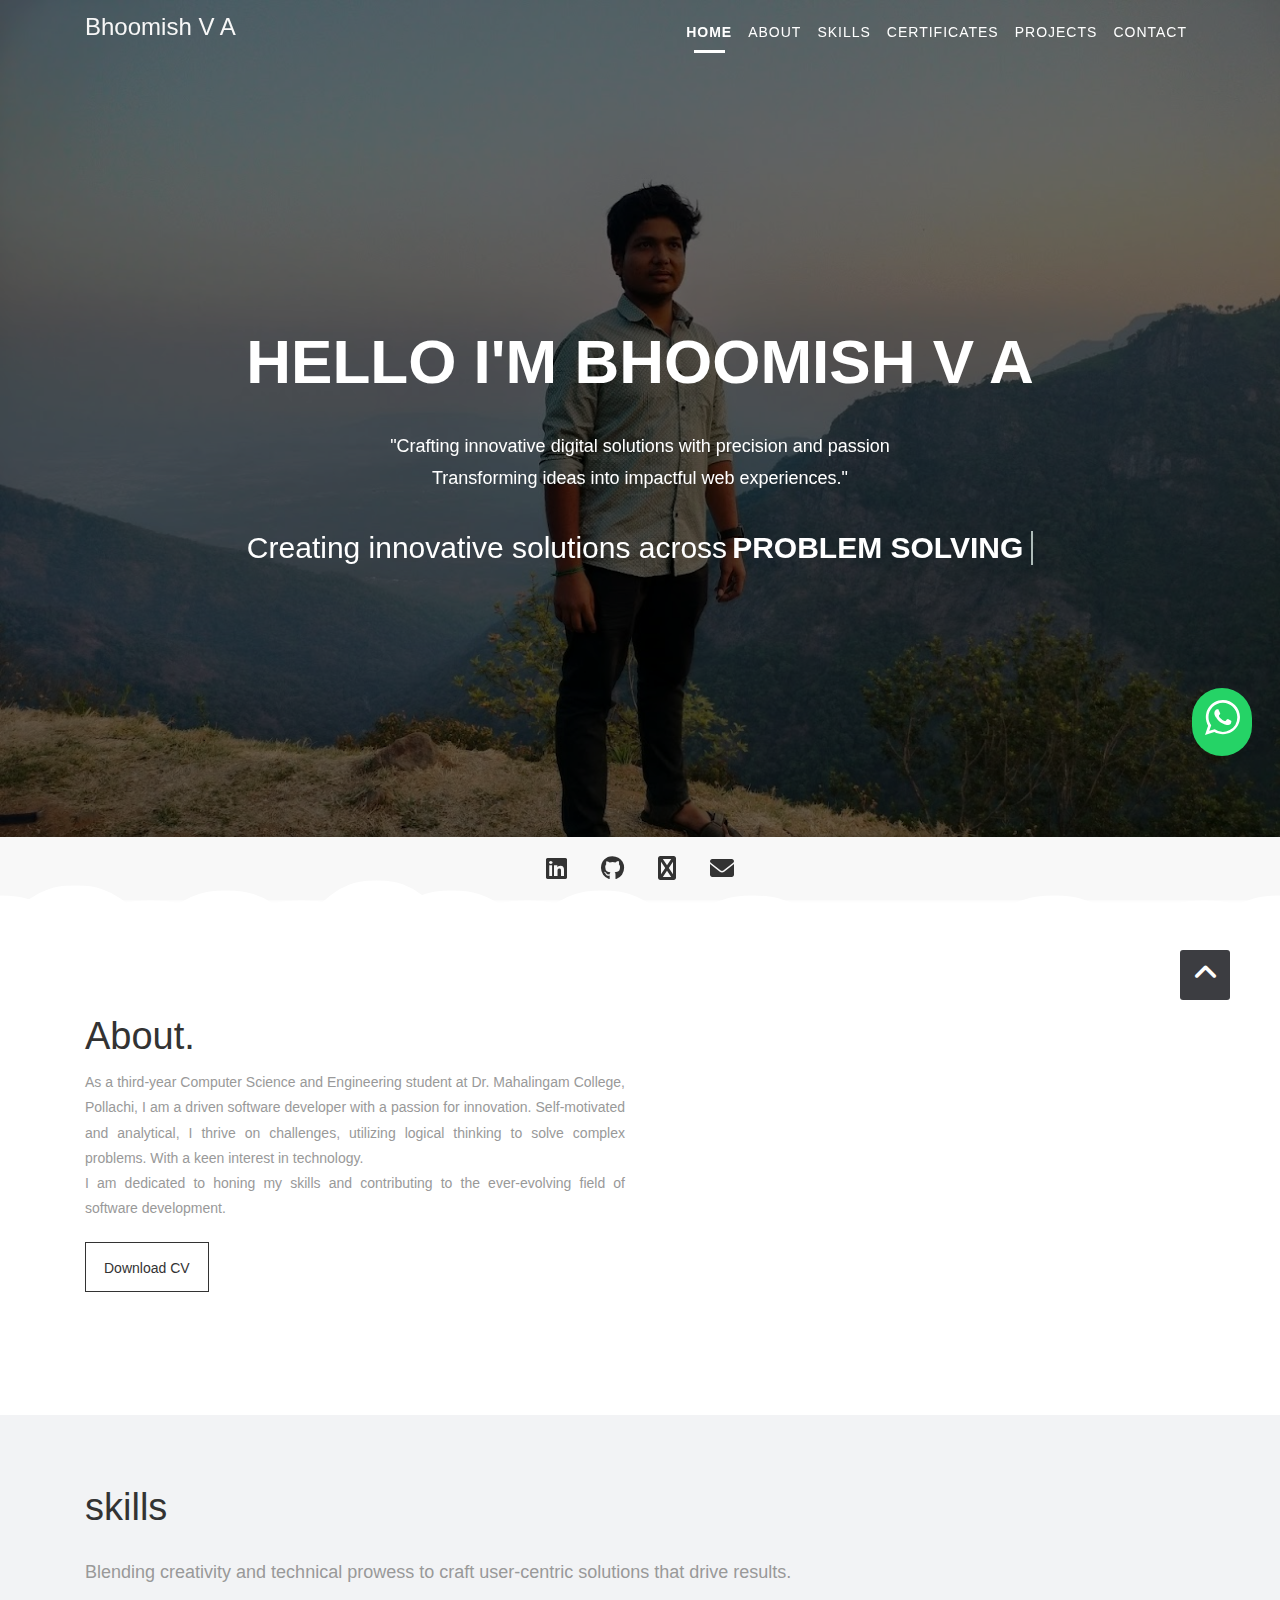
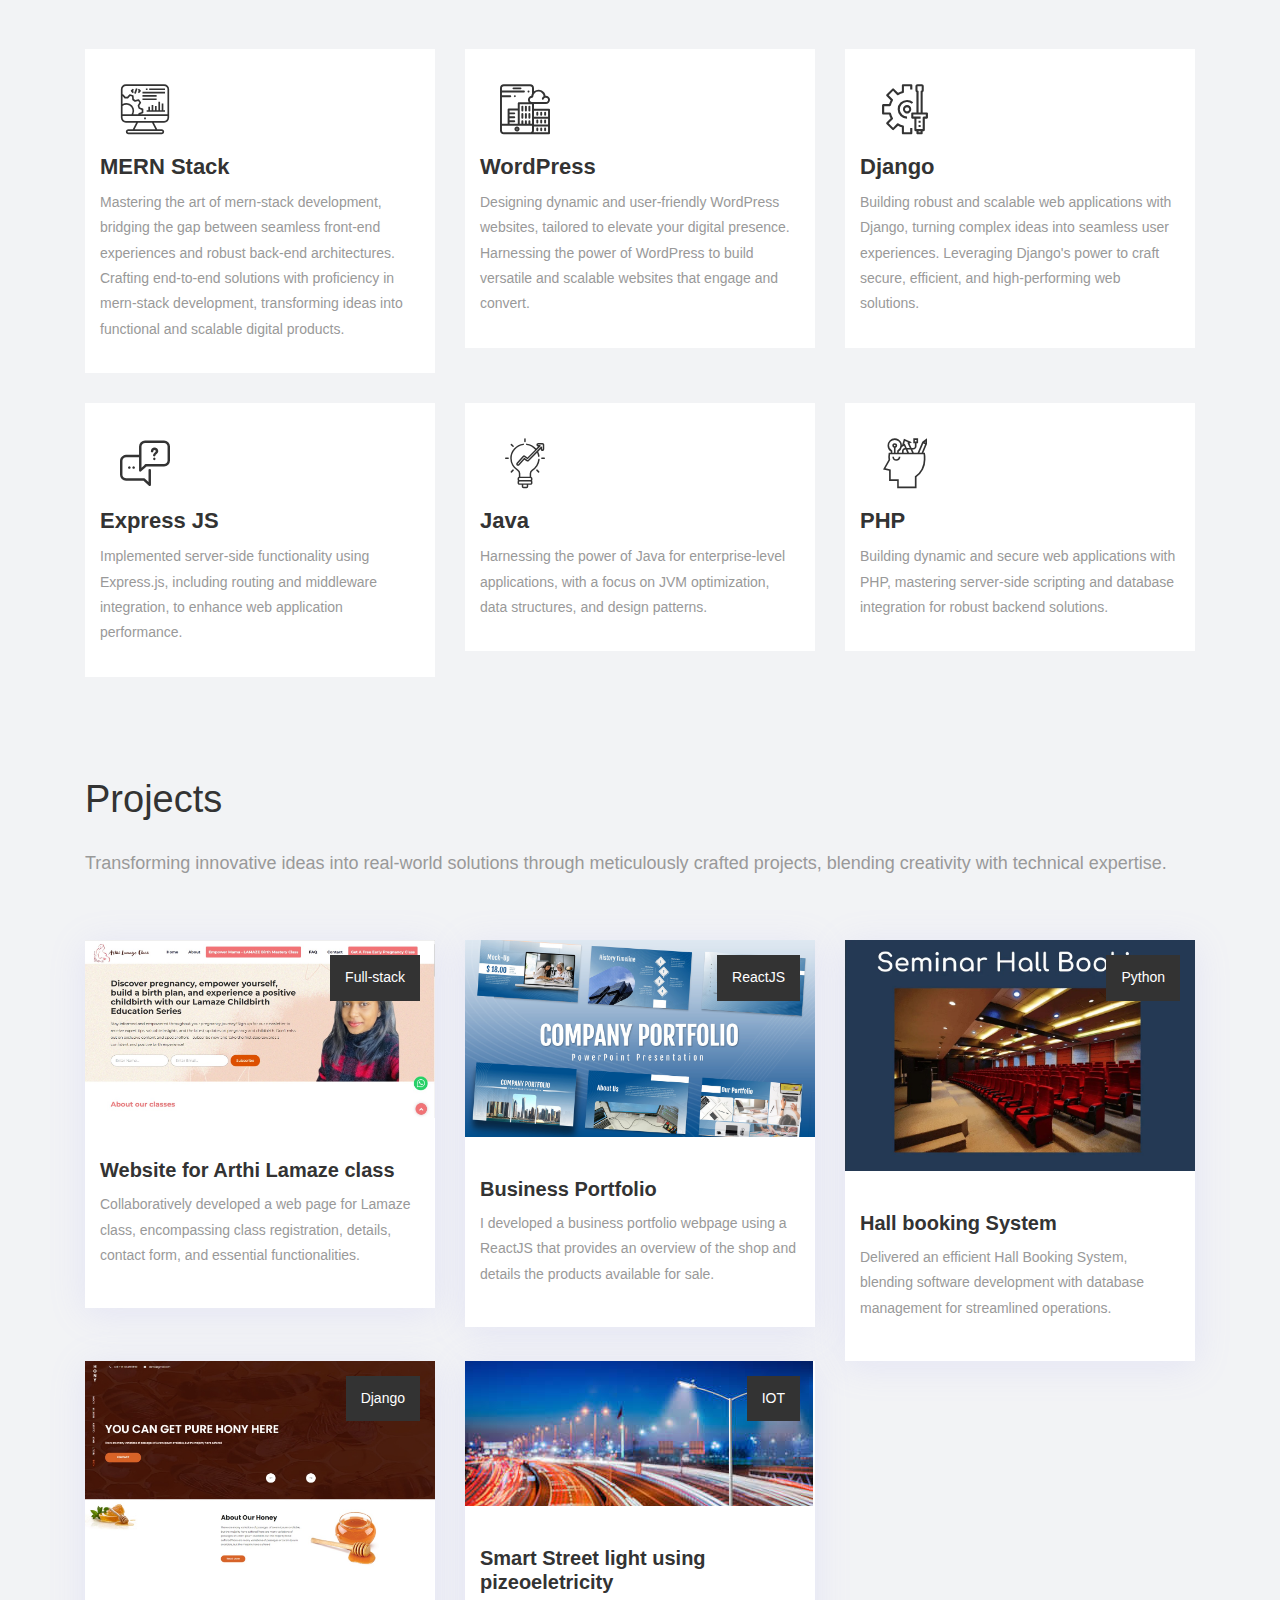
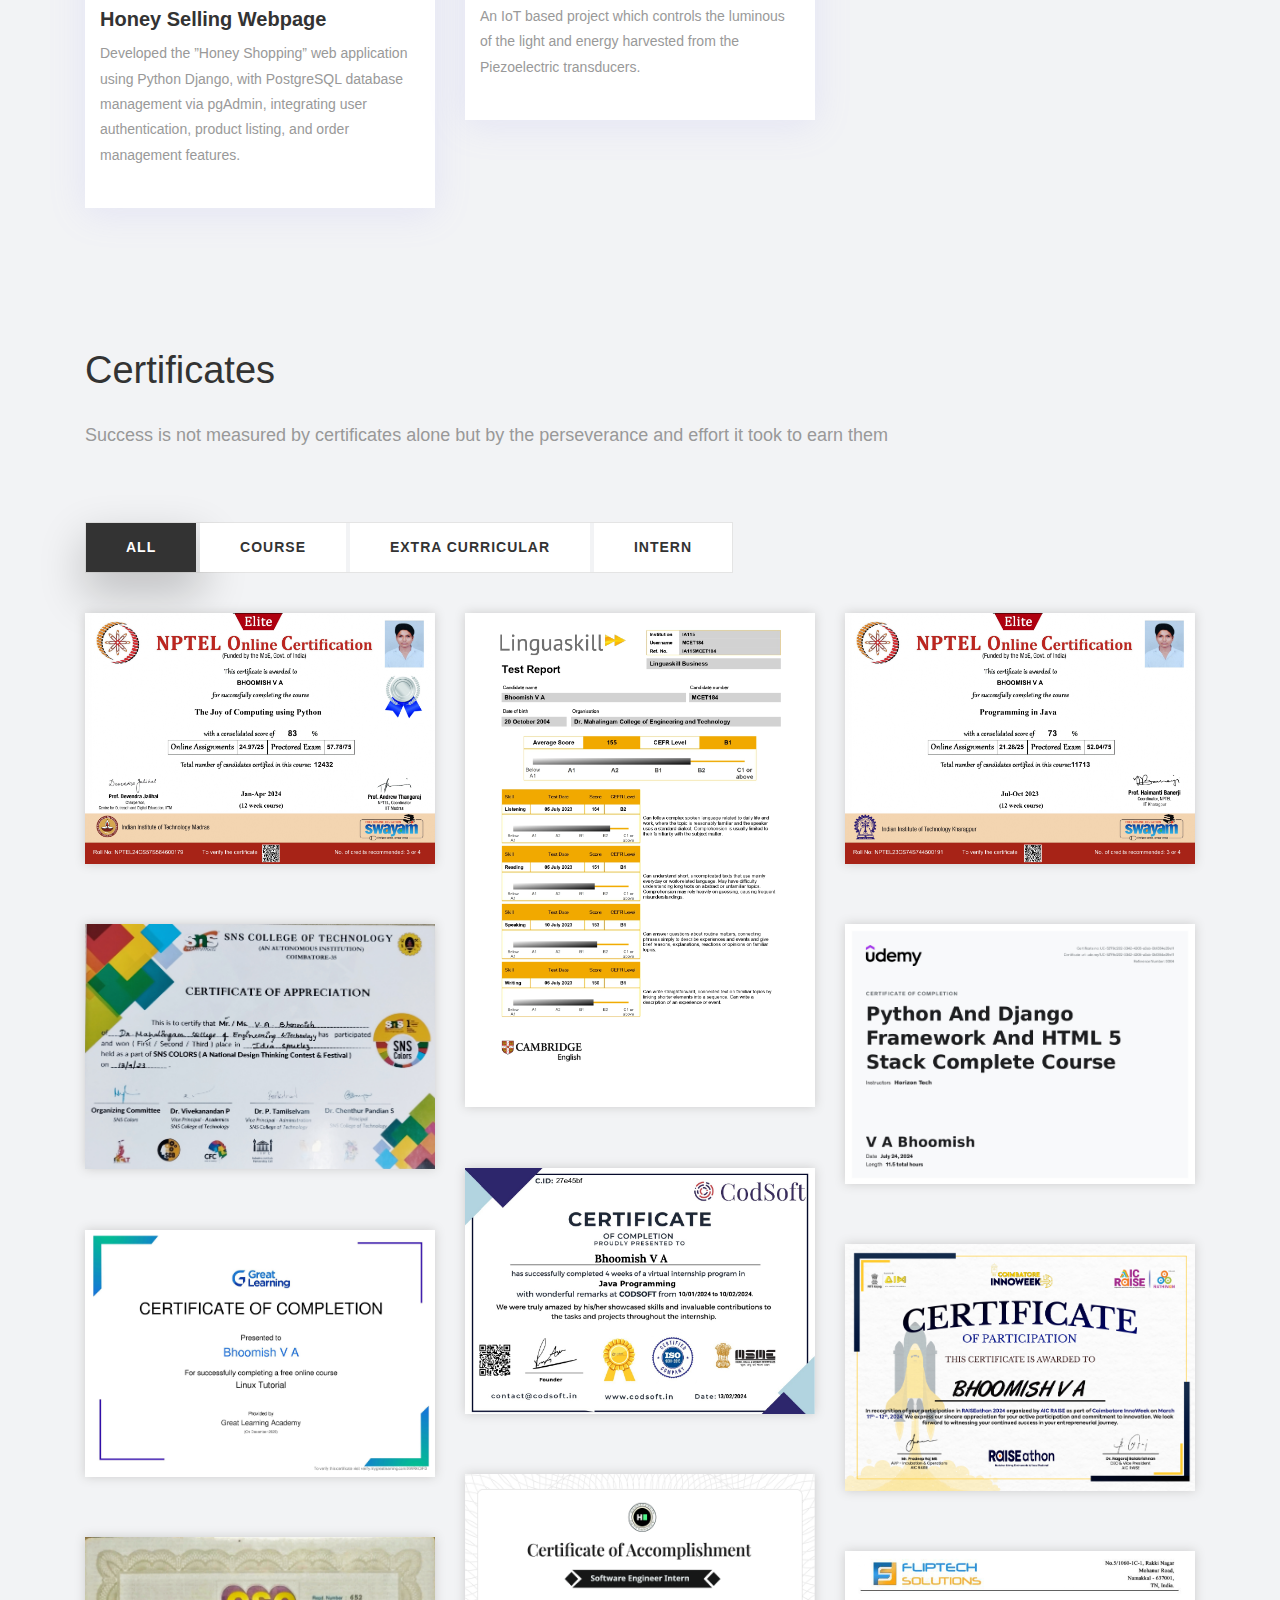
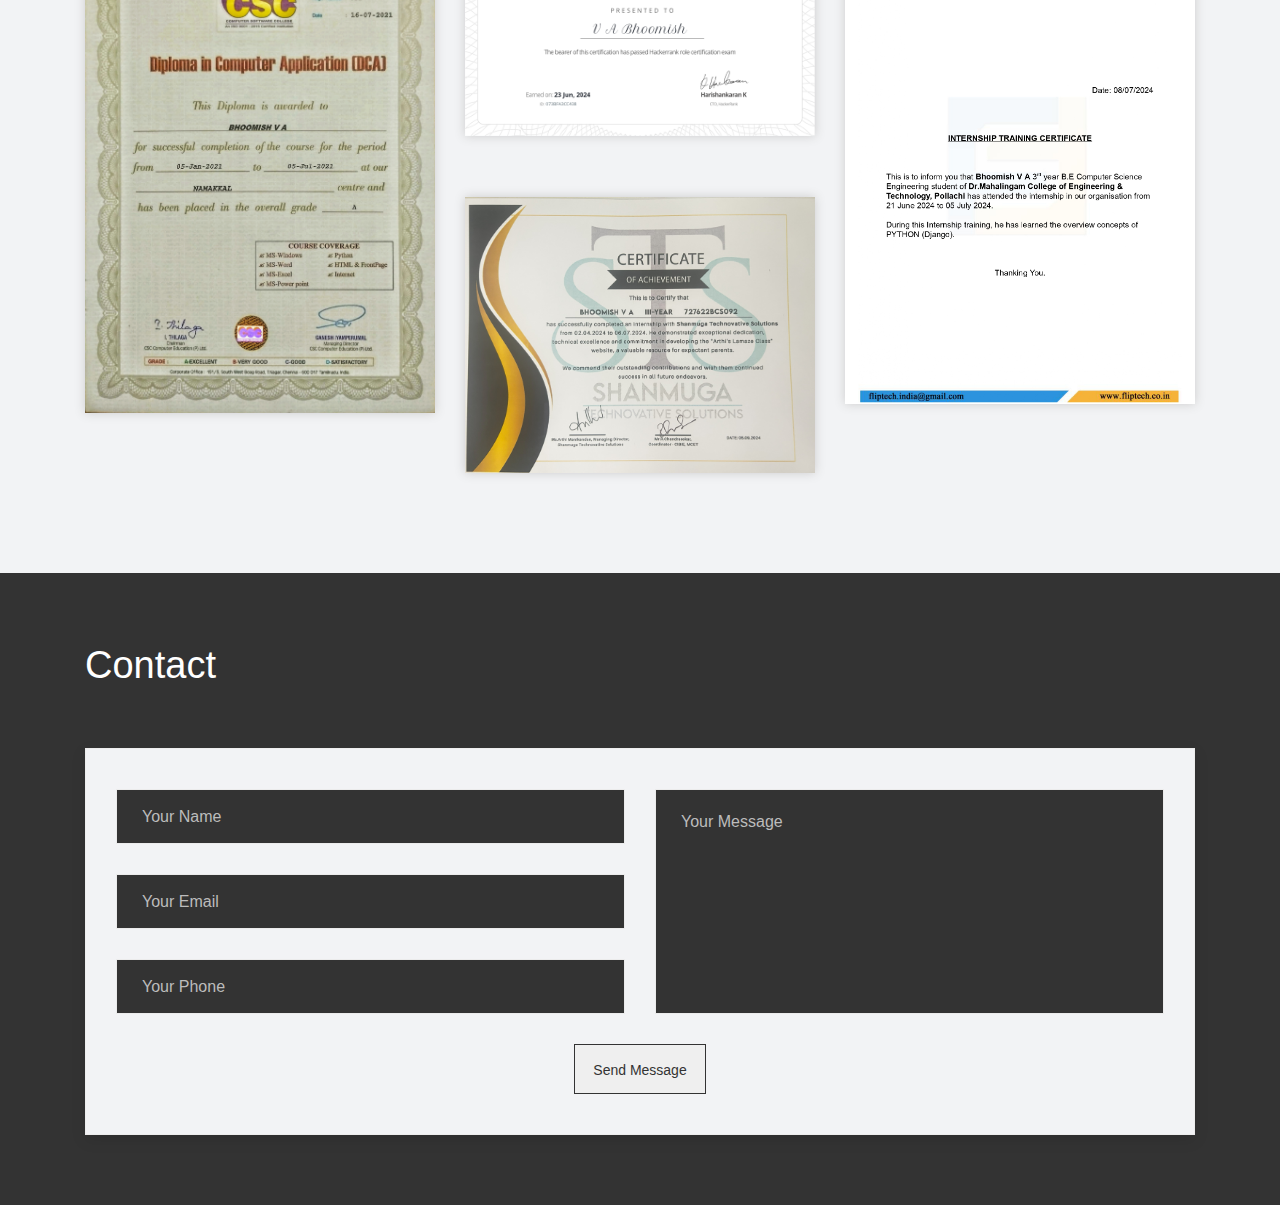
==== index.html @ 8e907170 "updated resume" ====
<!DOCTYPE html>
<html lang="en">

    <!-- Basic -->
    <meta charset="utf-8">
    <meta http-equiv="X-UA-Compatible" content="IE=edge">   
   
    <!-- Mobile Metas -->
    <meta name="viewport" content="width=device-width, minimum-scale=1.0, maximum-scale=1.0, user-scalable=no">
 
     <!-- Site Metas -->
    <title>Bhoomish</title>  
    <meta name="keywords" content="">
    <meta name="description" content="">
    <meta name="author" content="">

    <!-- Site Icons -->
    <link rel="shortcut icon" href="images/icon1.jpg" type="image/x-icon" />
    <link rel="apple-touch-icon" href="images/icon1.jpg">

    <!-- Bootstrap CSS -->
    <link rel="stylesheet" href="css/bootstrap.min.css">
    <!-- Site CSS -->
    <link rel="stylesheet" href="style.css">
    <!-- Responsive CSS -->
    <link rel="stylesheet" href="css/responsive.css">
    <!-- Custom CSS -->
    <link rel="stylesheet" href="css/custom.css">
	<script src="js/modernizr.js"></script> <!-- Modernizr -->

    <!--[if lt IE 9]>
      <script src="https://oss.maxcdn.com/libs/html5shiv/3.7.0/html5shiv.js"></script>
      <script src="https://oss.maxcdn.com/libs/respond.js/1.4.2/respond.min.js"></script>
    <![endif]-->
    <script src="https://code.jquery.com/jquery-3.6.0.min.js"></script>
    <script src="path/to/jqBootstrapValidation.js"></script>
    <script src="https://cdn.emailjs.com/dist/email.min.js"></script>
    <link rel="stylesheet" href="https://cdnjs.cloudflare.com/ajax/libs/font-awesome/6.0.0-beta3/css/all.min.css">


    
</head>
<body id="page-top" class="politics_version">

    <!-- LOADER -->
    <!-- <div id="preloader">
        <div id="main-ld">
			<div id="loader"></div>  
		</div>
    </div>end loader -->
    <!-- END LOADER -->
	
    <!-- Navigation -->
    <nav class="navbar navbar-expand-lg navbar-dark fixed-top" id="mainNav">
      <div class="container">
        <a class="navbar-brand js-scroll-trigger" href="#page-top">
			<!img class="img-fluid" src="images/logo.png" alt="" />
            <h1 style="color: #f7f7f7; ">Bhoomish V A</h1>
		</a>
        <button class="navbar-toggler navbar-toggler-right" type="button" data-toggle="collapse" data-target="#navbarResponsive" aria-controls="navbarResponsive" aria-expanded="false" aria-label="Toggle navigation">
          Menu
          <i class="fa fa-bars"></i>
        </button>
        <div class="collapse navbar-collapse" id="navbarResponsive">
          <ul class="navbar-nav text-uppercase ml-auto">
            <li class="nav-item">
              <a class="nav-link js-scroll-trigger active" href="#home">Home</a>
            </li>
            <li class="nav-item">
              <a class="nav-link js-scroll-trigger" href="#about">About</a>
            </li>
            <li class="nav-item">
              <a class="nav-link js-scroll-trigger" href="#services">skills</a>
            </li>
            <li class="nav-item">
              <a class="nav-link js-scroll-trigger" href="#portfolio">Certificates</a>
            </li>
           
			<li class="nav-item">
              <a class="nav-link js-scroll-trigger" href="#blog">Projects</a>
            </li>
			<li class="nav-item">
              <a class="nav-link js-scroll-trigger" href="#contact">Contact</a>
            </li>
          </ul>
        </div>
      </div>
    </nav>
	
	<section id="home" class="main-banner parallaxie" style="background: url('images/bg.jpg')">
		<div class="heading">
			<h1>hello i'm Bhoomish V A</h1>
			<p>"Crafting innovative digital solutions with precision and passion <br>Transforming ideas into impactful web experiences."</p>
			<h3 class="cd-headline clip is-full-width">
				<span>Creating innovative solutions across </span>
				<span class="cd-words-wrapper">
					<b class="is-visible">Problem Solving</b>
					<b>MERN stack </b>
					<b>WordPress</b>
				</span>
			</h3>
		</div>
	</section>

	<svg id="clouds" class="hidden-xs" xmlns="http://www.w3.org/2000/svg" version="1.1" width="100%" height="100" viewBox="0 0 85 100" preserveAspectRatio="none">
        <path d="M-5 100 Q 0 20 5 100 Z
            M0 100 Q 5 0 10 100
            M5 100 Q 10 30 15 100
            M10 100 Q 15 10 20 100
            M15 100 Q 20 30 25 100
            M20 100 Q 25 -10 30 100
            M25 100 Q 30 10 35 100
            M30 100 Q 35 30 40 100
            M35 100 Q 40 10 45 100
            M40 100 Q 45 50 50 100
            M45 100 Q 50 20 55 100
            M50 100 Q 55 40 60 100
            M55 100 Q 60 60 65 100
            M60 100 Q 65 50 70 100
            M65 100 Q 70 20 75 100
            M70 100 Q 75 45 80 100
            M75 100 Q 80 30 85 100
            M80 100 Q 85 20 90 100
            M85 100 Q 90 50 95 100
            M90 100 Q 95 25 100 100
            M95 100 Q 100 15 105 100 Z">
        </path>
    </svg>

    <div id="about" class="section wb">
        <div class="container">
            <div class="row">
                <div class="col-md-6">
                    <div class="message-box">                        
                        <h2>About.</h2>
                        <p style="text-align: justify;">  As a third-year Computer Science and Engineering student at Dr. Mahalingam College, Pollachi, I am a driven software developer with a passion for innovation. Self-motivated and analytical, I thrive on challenges, utilizing logical thinking to solve complex problems. With a keen interest in technology.<br> I am dedicated to honing my skills and contributing to the ever-evolving field of software development. </p>
                        <a href="Resume.pdf" class="sim-btn btn-hover-new" data-text="Download CV"><span>Download CV</span></a>
                    </div><!-- end messagebox -->
                </div><!-- end col -->
    
                <div class="col-md-6">
                    <div class="right-box wow fadeIn" style="background-color: #f7f7f7; padding: 15px; max-width: 300px; margin: 0 auto; border-radius: 10px;">
                        <img src="images/profile.jpg" alt="" class="img-fluid img-rounded" style="max-width: 100%; height: auto;">
                    </div><!-- end media -->
                </div><!-- end col -->
            </div><!-- end row -->
        </div><!-- end container -->
    </div><!-- end section -->
    <div id="services" class="section lb"> 
        <div class="container">
            <div class="section-title text-left">
                <h3>skills</h3>
                <p>Blending creativity and technical prowess to craft user-centric solutions that drive results.</p>
            </div><!-- end title -->

            <div class="row">
				<div class="col-md-4">
                    <div class="services-inner-box">
						<div class="ser-icon">
							<i class="flaticon-seo"></i>
						</div>
						<h2>MERN Stack</h2>
						<p>Mastering the art of mern-stack development, bridging the gap between seamless front-end experiences and robust back-end architectures. Crafting end-to-end solutions with proficiency in mern-stack development, transforming ideas into functional and scalable digital products.</p>
					</div>
                </div><!-- end col -->
                <div class="col-md-4">
                    <div class="services-inner-box">
						<div class="ser-icon">
							<i class="flaticon-development"></i>
						</div>
						<h2>WordPress</h2>
						<p>Designing dynamic and user-friendly WordPress websites, tailored to elevate your digital presence. Harnessing the power of WordPress to build versatile and scalable websites that engage and convert.</p>
					</div>
                </div><!-- end col -->
				<div class="col-md-4">
                    <div class="services-inner-box">
						<div class="ser-icon">
							<i class="flaticon-process"></i>
						</div>
						<h2>Django</h2>
						<p>Building robust and scalable web applications with Django, turning complex ideas into seamless user experiences. Leveraging Django's power to craft secure, efficient, and high-performing web solutions.</p>
					</div>
                </div><!-- end col -->
				<div class="col-md-4">
                    <div class="services-inner-box">
						<div class="ser-icon">
							<i class="flaticon-discuss-issue"></i>
						</div>
						<h2>Express JS</h2>
						<p>Implemented server-side functionality using Express.js, including routing and middleware integration, to enhance web application performance.</p>
					</div>
                </div><!-- end col -->
				<div class="col-md-4">
                    <div class="services-inner-box">
						<div class="ser-icon">
							<i class="flaticon-idea"></i>
						</div>
						<h2>Java</h2>
						<p>Harnessing the power of Java for enterprise-level applications, with a focus on JVM optimization, data structures, and design patterns.</p>
					</div>
                </div><!-- end col -->
				<div class="col-md-4">
                    <div class="services-inner-box">
						<div class="ser-icon">
							<i class="flaticon-idea-1"></i>
						</div>
						<h2>PHP</h2>
						<p>Building dynamic and secure web applications with PHP, mastering server-side scripting and database integration for robust backend solutions.</p>
					</div>
                </div><!-- end col -->
            </div><!-- end row -->
        </div><!-- end container -->
    </div><!-- end section -->
	
	
	

	<div id="blog" class="section lb">
		<div class="container">
			<div class="section-title text-left">
                <h3>Projects</h3>
                <p>Transforming innovative ideas into real-world solutions through meticulously crafted projects, blending creativity with technical expertise.</p>
            </div><!-- end title -->
			
			<div class="row">
				<div class="col-md-4 col-sm-6 col-lg-4">
					<div class="post-box">
						<div class="post-thumb">
							<img src="images/arthi.jpg" class="img-fluid" alt="post-img" />
							<div class="date">
								<span>Full-stack</span>
							</div>
						</div>
						<div class="post-info">
							<h4>Website for Arthi Lamaze class </h4>
							<p>Collaboratively developed a web page for Lamaze class, encompassing class registration, details, contact form, and essential functionalities.</p>
						</div>
					</div>
				</div>
                <div class="col-md-4 col-sm-6 col-lg-4">
					<div class="post-box">
						<div class="post-thumb">
							<img src="images/port.jpg" class="img-fluid" alt="post-img" />
                            <div class="date">
								<span>ReactJS</span>
							</div>
							
						</div>
						<div class="post-info">
							<h4>Business Portfolio</h4>
							<p>I developed a business portfolio webpage using a ReactJS that provides an overview of the shop and details the products available for sale.  </p>
						</div>
					</div>
				</div>
				<div class="col-md-4 col-sm-6 col-lg-4">
					<div class="post-box">
						<div class="post-thumb">
							<img src="images/hall.jpg" class="img-fluid" alt="post-img" />
                            <div class="date">
								<span>Python</span>
							</div>
							
						</div>
						<div class="post-info">
							<h4>Hall booking System</h4>
							
							<p>Delivered an efficient Hall Booking System, blending software development with database management for streamlined operations.</p>
						</div>
					</div>
				</div>
				<div class="col-md-4 col-sm-6 col-lg-4">
					<div class="post-box">
						<div class="post-thumb">
							<img src="images/honey.jpg" class="img-fluid" alt="post-img" />
                            <div class="date">
								<span>Django</span>
							</div>
							
						</div>
						<div class="post-info">
							<h4>Honey Selling Webpage</h4>
							<p>Developed the ”Honey Shopping” web application using Python Django, with PostgreSQL database management via pgAdmin, integrating user authentication, product listing, and order management features. </p>
						</div>
					</div>
				</div>
                
                <div class="col-md-4 col-sm-6 col-lg-4">
					<div class="post-box">
						<div class="post-thumb">
							<img src="images/light.jpeg" class="img-fluid" alt="post-img" />
							<div class="date">
								<span>IOT</span>
							</div>
						</div>
						<div class="post-info">
							<h4>Smart Street light using pizeoeletricity</h4>
							<p>An IoT based project which controls the luminous of the light and energy harvested from the Piezoelectric transducers. </p>
						</div>
					</div>
				</div>
			</div>
			
		</div>
	</div>  



    <div id="portfolio" class="section lb">
		<div class="container">
			<div class="section-title text-left">
                <h3>Certificates</h3>
                <p>Success is not measured by certificates alone but by the perseverance and effort it took to earn them</p>
            </div><!-- end title -->
			
			<div class="gallery-menu row">
				<div class="col-md-12">
					<div class="button-group filter-button-group text-left">
						<button class="active" data-filter="*">All</button>
						<button data-filter=".gal_a">Course</button>
						<button data-filter=".gal_b">Extra curricular</button>
						<button data-filter=".gal_c">Intern</button>
					</div>
				</div>
			</div>
			
			<div class="gallery-list row">
				<div class="col-md-4 col-sm-6 gallery-grid gal_a">
					<div class="gallery-single fix">
						<img src="images/py.jpg" class="img-fluid" alt="Image">
						<div class="img-overlay">
							<a href="images/py.jpg" data-rel="prettyPhoto[gal]" class="hoverbutton global-radius"><i class="fa fa-picture-o"></i></a>
						</div>
					</div>
				</div>
				<div class="col-md-4 col-sm-6 gallery-grid gal_a">
					<div class="gallery-single fix">
						<img src="images/lin.jpg" class="img-fluid" alt="Image">
						<div class="img-overlay">
							<a href="images/lin.jpg" data-rel="prettyPhoto[gal]" class="hoverbutton global-radius"><i class="fa fa-picture-o"></i></a>
						</div>
					</div>
				</div>
                <div class="col-md-4 col-sm-6 gallery-grid gal_a ">
					<div class="gallery-single fix">
						<img src="images/java.jpg" class="img-fluid" alt="Image">
						<div class="img-overlay">
							<a href="images/java.jpg" data-rel="prettyPhoto[gal]" class="hoverbutton global-radius"><i class="fa fa-picture-o"></i></a>
						</div>
					</div>
				</div>
                <div class="col-md-4 col-sm-6 gallery-grid  gal_b">
					<div class="gallery-single fix">
						<img src="images/sns.jpg" class="img-fluid" alt="Image">
						<div class="img-overlay">
							<a href="images/sns.jpg" data-rel="prettyPhoto[gal]" class="hoverbutton global-radius"><i class="fa fa-picture-o"></i></a>
						</div>
					</div>
				</div>
                <div class="col-md-4 col-sm-6 gallery-grid gal_a">
					<div class="gallery-single fix">
						<img src="images/djano.jpg" class="img-fluid" alt="Image">
						<div class="img-overlay">
							<a href="images/djano.jpg" data-rel="prettyPhoto[gal]" class="hoverbutton global-radius"><i class="fa fa-picture-o"></i></a>
						</div>
					</div>
				</div>
                <div class="col-md-4 col-sm-6 gallery-grid  gal_d">
					<div class="gallery-single fix">
						<img src="images/codsoft.jpg" class="img-fluid" alt="Image">
						<div class="img-overlay">
							<a href="images/codesoft.jpg" data-rel="prettyPhoto[gal]" class="hoverbutton global-radius"><i class="fa fa-picture-o"></i></a>
						</div>
					</div>
				</div>
                <div class="col-md-4 col-sm-6 gallery-grid gal_a ">
					<div class="gallery-single fix">
						<img src="images/linux.jpg" class="img-fluid" alt="Image">
						<div class="img-overlay">
							<a href="images/linux.jpg" data-rel="prettyPhoto[gal]" class="hoverbutton global-radius"><i class="fa fa-picture-o"></i></a>
						</div>
					</div>
				</div>

				<div class="col-md-4 col-sm-6 gallery-grid gal_b">
					<div class="gallery-single fix">
						<img src="images/raise.jpg" class="img-fluid" alt="Image">
						<div class="img-overlay">
							<a href="images/raise.jpg" data-rel="prettyPhoto[gal]" class="hoverbutton global-radius"><i class="fa fa-picture-o"></i></a>
						</div>
					</div>
				</div>
				
                <div class="col-md-4 col-sm-6 gallery-grid gal_b ">
					<div class="gallery-single fix">
						<img src="images/software.png" class="img-fluid" alt="Image">
						<div class="img-overlay">
							<a href="images/software.png" data-rel="prettyPhoto[gal]" class="hoverbutton global-radius"><i class="fa fa-picture-o"></i></a>
						</div>
					</div>
				</div>
				
				<div class="col-md-4 col-sm-6 gallery-grid gal_a ">
					<div class="gallery-single fix">
						<img src="images/dcap.jpeg" class="img-fluid" alt="Image">
						<div class="img-overlay">
							<a href="images/dcap.jpeg" data-rel="prettyPhoto[gal]" class="hoverbutton global-radius"><i class="fa fa-picture-o"></i></a>
						</div>
					</div>
				</div>
              
				
				<div class="col-md-4 col-sm-6 gallery-grid gal_c ">
					<div class="gallery-single fix">
						<img src="images/fliptex.jpg" class="img-fluid" alt="Image">
						<div class="img-overlay">
							<a href="images/fliptex.jpg" data-rel="prettyPhoto[gal]" class="hoverbutton global-radius"><i class="fa fa-picture-o"></i></a>
						</div>
					</div>
				</div>
                <div class="col-md-4 col-sm-6 gallery-grid gal_c ">
					<div class="gallery-single fix">
						<img src="images/sts-intern.jpg" class="img-fluid" alt="Image">
						<div class="img-overlay">
							<a href="images/sts-intern.jpg" data-rel="prettyPhoto[gal]" class="hoverbutton global-radius"><i class="fa fa-picture-o"></i></a>
						</div>
					</div>
				</div>
			</div>
			</div>
		</div>
	</div>


<!-- whatsapp -->


<div id='chat-box'>
    <div id='chat-top'>Need HELP? 
        <span id='chat-top-right'>
            <svg id='close-box' xmlns="http://www.w3.org/2000/svg" width="20" height="20" viewBox="0 0 48 48">
                <path d="M38 12.83L35.17 10 24 21.17 12.83 10 10 12.83 21.17 24 10 35.17 12.83 38 24 26.83 35.17 38 38 35.17 26.83 24z" fill='#fff'/>
            </svg>
        </span>
        <div class='clear'></div>
    </div>
    <div id='chat-msg'>
        <p>Feel free to chat us!</p>
        <div id='chat-form'>
            <div class='chat-in'>
                <input type='text' id='whats-in' placeholder='Send Your Message...'/>
            </div>
            <div id='send-btn'>
                <svg xmlns="http://www.w3.org/2000/svg" width="38" height="38" viewBox="0 0 48 48">
                    <path d="M4.02 42L46 24 4.02 6 4 20l30 4-30 4z" fill='rgb(18, 140, 126)'/>
                </svg>
            </div>
        </div>
    </div>
</div>
<div id='whats-chat'>
    <svg xmlns="http://www.w3.org/2000/svg" version="1" width="35" height="35" viewBox="0 0 90 90">
        <path d="M90 44a44 44 0 0 1-66 38L0 90l8-24A44 44 0 0 1 46 0c24 0 44 20 44 44zM46 7C25 7 9 24 9 44c0 8 2 15 7 21l-5 14 14-4a37 37 0 0 0 58-31C83 24 66 7 46 7zm22 47l-2-1-7-4-3 1-3 4h-3c-1 0-4-1-8-5-3-3-6-6-6-8v-2l2-2 1-1v-2l-4-8c0-2-1-2-2-2h-2l-3 1c-1 1-4 4-4 9s4 11 5 11c0 1 7 12 18 16 11 5 11 3 13 3s7-2 7-5l1-5z" fill="#FFF"/>
    </svg>
</div>

<script>
    document.getElementById('whats-chat').addEventListener("click", showchatbox);
    document.getElementById('close-box').addEventListener("click", closechatbox);
    document.getElementById('send-btn').addEventListener("click", sendmsg);

    function showchatbox() {
        document.getElementById('chat-box').style.right = '8%';
    }

    function closechatbox() {
        document.getElementById('chat-box').style.right = '-500px';
    }

    function sendmsg() {
        var msg = document.getElementById('whats-in').value;
        var relmsg = msg.replace(/ /g, "%20");
        window.open('https://api.whatsapp.com/send?phone=916383673599&text=' + relmsg, '_blank');
    }
</script>



<!-- whatsapp -->
    <div id="contact" class="section db">
        <div class="container">
            <div class="section-title text-left">
                <h3>Contact</h3>
               
            </div><!-- end title -->

            <div class="row">
                <div class="col-md-12">
                    <div class="contact_form">
                        <div id="success"></div>
                        <form id="contactForm" name="sentMessage" novalidate="novalidate">
                            <div class="row">
                                <div class="col-md-6">
                                    <div class="form-group">
                                        <input class="form-control" id="name" type="text" placeholder="Your Name" required="required" data-validation-required-message="Please enter your name.">
                                        <p class="help-block text-danger"></p>
                                    </div>
                                    <div class="form-group">
                                        <input class="form-control" id="email" type="email" placeholder="Your Email" required="required" data-validation-required-message="Please enter your email address.">
                                        <p class="help-block text-danger"></p>
                                    </div>
                                    <div class="form-group">
                                        <input class="form-control" id="phone" type="tel" placeholder="Your Phone" required="required" data-validation-required-message="Please enter your phone number.">
                                        <p class="help-block text-danger"></p>
                                    </div>
                                </div>
                                <div class="col-md-6">
                                    <div class="form-group">
                                        <textarea class="form-control" id="message" placeholder="Your Message" required="required" data-validation-required-message="Please enter a message."></textarea>
                                        <p class="help-block text-danger"></p>
                                    </div>
                                </div>
                                <div class="clearfix"></div>
                                <div class="col-lg-12 text-center">
                                    <div id="message"></div> <!-- Ensure this matches your JS selector -->
                                    <button id="sendMessageButton" class="sim-btn btn-hover-new" data-text="Send Message" type="submit">Send Message</button>
                                </div>
                            </div>
                        </form>
                    </div>
                </div><!-- end col -->
            </div><!-- end row -->
            <!-- end row -->
        </div><!-- end container -->
    </div><!-- end section -->

    <footer>
        <div class="social-icons">
          <a href="www.linkedin.com/in/bhoomish-va" target="_blank"><i class="fab fa-linkedin"></i></a>
          <a href="https://github.com/bhoomish-v-a" target="_blank"><i class="fab fa-github"></i></a>
          <a href="https://leetcode.com/u/bhoomish_va/" target="_blank"><i class="fab fa-code"></i></a>
          <a href="mailto:vabhoomish@gmail.com"><i class="fas fa-envelope"></i></a>
        </div>
      </footer>
      

    <a href="#" id="scroll-to-top" class="dmtop global-radius"><i class="fa fa-angle-up"></i></a>

    <!-- ALL JS FILES -->
    <script src="js/all.js"></script>
	<!-- Camera Slider -->
	<script src="js/jquery.mobile.customized.min.js"></script>
	<script src="js/jquery.easing.1.3.js"></script> 
	<script src="js/parallaxie.js"></script>
	<script src="js/headline.js"></script>
	<!-- Contact form JavaScript -->
    <script src="js/jqBootstrapValidation.js"></script>
    <script src="js/contact_me.js"></script>
    <!-- ALL PLUGINS -->
    <script src="js/custom.js"></script>
    <script src="js/jquery.vide.js"></script>

</body>
</html>
---- style.css ----
/*------------------------------------------------------------------
    Version: 1.0
-------------------------------------------------------------------*/

/*------------------------------------------------------------------
    IMPORT FONTS
-------------------------------------------------------------------*/

@import url('https://fonts.googleapis.com/css?family=Roboto+Mono:300,400,500,700');

/*------------------------------------------------------------------
    IMPORT FILES
-------------------------------------------------------------------*/

@import url(css/animate.css);
@import url(css/camera.css);
@import url(css/flaticon.css);
@import url(css/prettyPhoto.css);
@import url(css/owl.carousel.css);
@import url(css/font-awesome.min.css);

/*------------------------------------------------------------------
    SKELETON
-------------------------------------------------------------------*/

body {
    color: #999999;
    font-size: 14px;
    font-family: 'Roboto Mono', monospace;
    line-height: 1.80857;
}

html, body{
	height: 100%;
}

body.demos .section {
    background: url(images/bg.png) repeat top center #f2f3f5;
}

body.demos .section-title img {
    max-width: 280px;
    display: block;
    margin: 10px auto;
}

body.demos .service-widget h3 {
    border-bottom: 1px solid #ededed;
    font-size: 18px;
    padding: 20px 0;
    background-color: #ffffff;
}

body.demos .service-widget {
    margin: 0 0 30px;
    padding: 30px;
    background-color: #fff
}

body.demos .container-fluid {
    max-width: 1080px
}

a {
    color: #1f1f1f;
    text-decoration: none !important;
    outline: none !important;
    -webkit-transition: all .3s ease-in-out;
    -moz-transition: all .3s ease-in-out;
    -ms-transition: all .3s ease-in-out;
    -o-transition: all .3s ease-in-out;
    transition: all .3s ease-in-out;
}

h1,
h2,
h3,
h4,
h5,
h6 {
    letter-spacing: 0;
    font-weight: normal;
    position: relative;
    padding: 0 0 10px 0;
    font-weight: normal;
    line-height: 120% !important;
    color: #333333;
    margin: 0
}

h1 {
    font-size: 24px
}

h2 {
    font-size: 22px
}

h3 {
    font-size: 18px
}

h4 {
    font-size: 16px
}

h5 {
    font-size: 14px
}

h6 {
    font-size: 13px
}

h1 a,
h2 a,
h3 a,
h4 a,
h5 a,
h6 a {
    color: #212121;
    text-decoration: none!important;
    opacity: 1
}

h1 a:hover,
h2 a:hover,
h3 a:hover,
h4 a:hover,
h5 a:hover,
h6 a:hover {
    opacity: .8
}

a {
    color: #222222;
    text-decoration: none;
    outline: none;
}

a,
.btn {
    text-decoration: none !important;
    outline: none !important;
    -webkit-transition: all .3s ease-in-out;
    -moz-transition: all .3s ease-in-out;
    -ms-transition: all .3s ease-in-out;
    -o-transition: all .3s ease-in-out;
    transition: all .3s ease-in-out;
}

.btn-custom {
    margin-top: 20px;
    background-color: transparent !important;
    border: 2px solid #ddd;
    padding: 12px 40px;
    font-size: 16px;
}

.lead {
    font-size: 18px;
    line-height: 30px;
    color: #767676;
    margin: 0;
    padding: 0;
}

blockquote {
    margin: 20px 0 20px;
    padding: 30px;
}

ul, li, ol{
	margin: 0px;
	list-style: none;
	padding: 0px;
}


/*------------------------------------------------------------------
    WP CORE
-------------------------------------------------------------------*/

.first {
    clear: both
}

.last {
    margin-right: 0
}

.alignnone {
    margin: 5px 20px 20px 0;
}

.aligncenter,
div.aligncenter {
    display: block;
    margin: 5px auto 5px auto;
}

.alignright {
    float: right;
    margin: 10px 0 20px 20px;
}

.alignleft {
    float: left;
    margin: 10px 20px 20px 0;
}

a img.alignright {
    float: right;
    margin: 10px 0 20px 20px;
}

a img.alignnone {
    margin: 10px 20px 20px 0;
}

a img.alignleft {
    float: left;
    margin: 10px 20px 20px 0;
}

a img.aligncenter {
    display: block;
    margin-left: auto;
    margin-right: auto
}

.wp-caption {
    background: #fff;
    border: 1px solid #f0f0f0;
    max-width: 96%;
    /* Image does not overflow the content area */
    padding: 5px 3px 10px;
    text-align: center;
}

.wp-caption.alignnone {
    margin: 5px 20px 20px 0;
}

.wp-caption.alignleft {
    margin: 5px 20px 20px 0;
}

.wp-caption.alignright {
    margin: 5px 0 20px 20px;
}

.wp-caption img {
    border: 0 none;
    height: auto;
    margin: 0;
    max-width: 98.5%;
    padding: 0;
    width: auto;
}

.wp-caption p.wp-caption-text {
    font-size: 11px;
    line-height: 17px;
    margin: 0;
    padding: 0 4px 5px;
}


/* Text meant only for screen readers. */

.screen-reader-text {
    clip: rect(1px, 1px, 1px, 1px);
    position: absolute !important;
    height: 1px;
    width: 1px;
    overflow: hidden;
}

.screen-reader-text:focus {
    background-color: #f1f1f1;
    border-radius: 3px;
    box-shadow: 0 0 2px 2px rgba(0, 0, 0, 0.6);
    clip: auto !important;
    color: #21759b;
    display: block;
    font-size: 14px;
    font-size: 0.875rem;
    font-weight: bold;
    height: auto;
    left: 5px;
    line-height: normal;
    padding: 15px 23px 14px;
    text-decoration: none;
    top: 5px;
    width: auto;
    z-index: 100000;
    /* Above WP toolbar. */
}


/*------------------------------------------------------------------
    HEADER
-------------------------------------------------------------------*/

.navbar-dark{
	
}

.navbar-dark .navbar-nav .nav-link{
	color: #ffffff;
	letter-spacing: 1px;
	font-size: 14px;
	position: relative;
}
.navbar-dark .navbar-nav .nav-link:hover{
	color: #ffffff;
}
.navbar-dark .navbar-nav .nav-link.active{
	font-weight: 600;
}
.navbar-dark .navbar-nav .nav-link::after {
    content: '';
    width: 0;
    height: 3px;
    background: #ffffff;
    position: absolute;
    bottom: 0;
    left: 0;
	right: 0;
	text-align: center;
	margin: 0 auto;
    border-radius: 0px;
    -webkit-transition: all .5s;
    transition: all .5s;
    z-index: -1;
}
.navbar-dark .navbar-nav .nav-link.active::after {
	width: 50%;
}

/*------------------------------------------------------------------
    SECTIONS
-------------------------------------------------------------------*/

.main-banner{
	height: 100%;
	position: relative;
}

.main-banner{
	display: table;
    width: 100%;
	text-align: center;
}
.main-banner::after {
    content: " ";
    position: absolute;
    top: 0;
    bottom: 0;
    left: 0;
    right: 0;
    background-color: #000;
    z-index: 0;
    opacity: .6;
}
.heading{
	color: #fff;
	display: table-cell;
	vertical-align: middle;
	position: relative;
	z-index: 1;
}
.heading h1{
	color: #ffffff;
	font-weight: 700;
	font-size: 62px;
	text-transform: uppercase;
}
.heading p{
	font-size: 18px;
	padding: 20px 0px;
}

.heading h3{
	color: ffffff;
}

.cd-words-wrapper {
  display: inline-block;
  position: relative;
  text-align: left;
}
.cd-words-wrapper b {
  display: inline-block;
  position: absolute;
  white-space: nowrap;
  left: 0;
  top: 0;
}
.cd-words-wrapper b.is-visible {
  position: relative;
}
.no-js .cd-words-wrapper b {
  opacity: 0;
}
.no-js .cd-words-wrapper b.is-visible {
  opacity: 1;
}

/* -------------------------------- 

xclip 

-------------------------------- */
.cd-headline.clip span {
  display: inline-block;
  padding: .2em 0;
  color: #ffffff;
  font-size: 30px;
}
.cd-headline.clip span b{
	text-transform: uppercase;
}
.cd-headline.clip .cd-words-wrapper {
  overflow: hidden;
  vertical-align: top;
}
.cd-headline.clip .cd-words-wrapper::after {
  /* line */
  content: '';
  position: absolute;
  top: 0;
  right: 0;
  width: 2px;
  height: 100%;
  background-color: #aebcb9;
}
.cd-headline.clip b {
  opacity: 0;
}
.cd-headline.clip b.is-visible {
  opacity: 1;
}


#mainNav.navbar-shrink {
    padding-top: 10px;
    padding-bottom: 10px;
    background-color: #333333;
}

#clouds{
	margin-top: -5%;
	position: relative;
	z-index: 1;
}
#clouds path {
    fill: #ffffff;
    bottom: -10px;
    overflow: hidden;
    stroke: #ffffff;
}

.section {
    display: block;
    position: relative;
    overflow: hidden;
    padding: 70px 0;
}

.noover {
    overflow: visible;
}

.noover .btn-dark {
    border: 0 !important;
}

.nopad {
    padding: 0;
}

.nopadtop {
    padding-top: 0;
}

.section.wb {
    background-color: #ffffff;
}

.section.lb {
    background-color: #f2f3f5;
}

.section.db {
    background-color: #111111;
}

.section.color1 {
    background-color: #448AFF;
}

.first-section {
    display: block;
    position: relative;
    overflow: hidden;
    padding: 16em 0 13em;
}

.first-section h2 {
    color: #ffffff;
    font-size: 68px;
    font-weight: 300;
    text-transform: capitalize;
    display: block;
    margin: 0;
    padding: 0 0 30px;
    position: relative;
}

.first-section .lead {
    font-size: 21px;
    font-weight: 300;
    padding: 0 0 40px;
    margin: 0;
    line-height: inherit;
    color: #ffffff;
}

.macbookright {
    width: 980px;
    position: absolute;
    right: -15%;
    bottom: -6%;
}

.section-title {
    display: block;
    position: relative;
    margin-bottom: 60px;
}

.section-title p {
    color: #999;
    font-weight: 400;
    font-size: 18px;
    line-height: 33px;
    margin: 0;
}

.section-title h3 {
    font-size: 38px;
    font-weight: 500;
    line-height: 62px;
    margin: 0 0 25px;
    padding: 0;
    text-transform: none;
}

.section.colorsection p,
.section.colorsection h3,
.section.db h3 {
    color: #ffffff;
}



.btn-hover-new{
	color: #333333;
	-webkit-transition: all 0.5s;
	-moz-transition: all 0.5s;
	-o-transition: all 0.5s;
	transition: all 0.5s;
	position: relative;
	border: 1px solid #333333;
	overflow: hidden;
	padding: 0px 18px;
	display: inline-block;
}

.sim-btn{
	line-height: 50px;
	height: 50px;
	text-align: center;
	margin-right: auto;
	margin-left: auto;
	margin-top: 0px;
	cursor: pointer;
}

.btn-hover-new::after {
    content: attr(data-text);
    position: absolute;
    width: 100%;
    height: 100%;
    top: 0;
    left: 0;
    opacity: 0;
    -webkit-transform: translate(-30%, 0);
    transform: translate(-30%, 0);
    -webkit-transition: all 0.3s;
    -moz-transition: all 0.3s;
    -o-transition: all 0.3s;
    transition: all 0.3s;
}

.btn-hover-new span {
    -webkit-transition: all 0.3s;
    -moz-transition: all 0.3s;
    -o-transition: all 0.3s;
    transition: all 0.3s;
}

.btn-hover-new:hover{
	color: #ffffff;
	background-color: #333333;
}
.btn-hover-new:hover > span {
    opacity: 0;
    -webkit-transform: translate(0px,40px);
    transform: translate(0px,40px);
}
.btn-hover-new:hover::after {
    opacity: 1;
    -webkit-transform: translate(0, 0);
    transform: translate(0, 0);
}




.right-box-pro{
	position: relative;
	-webkit-box-shadow: 0px 0px 30px -4px rgba(0, 0, 0, 0.3);
	box-shadow: 0px 0px 30px -4px rgba(0, 0, 0, 0.3);
}
.right-box-pro img{
	position: relative;
	z-index: 2;
}
.right-box-pro::before {
    content: "";
    background: url(images/country-quilt-dark.png);
    width: 100%;
    height: 100%;
    position: absolute;
    bottom: -20px;
    right: -20px;
    z-index: 0;
}



.services-inner-box{
	padding: 15px;
	background: #ffffff;
	margin-bottom: 30px;
}
.ser-icon{
	width: 90px;
	height: 90px;
	text-align: center;
	line-height: 90px;
}
.ser-icon i{
	font-size: 50px;
	color: #333333;
}
.services-inner-box h2{
	font-size: 22px;
	font-weight: 600;
}
#services{
    padding-bottom: 0px;
    }


/*------------------------------------------------------------------
    PORTFOLIO
-------------------------------------------------------------------*/

.item-h2,
.item-h1 {
    height: 100% !important;
    height: auto !important;
}

.isotope-item {
    z-index: 2;
    padding: 0;
}

.isotope-hidden.isotope-item {
    pointer-events: none;
    z-index: 1;
}

.isotope,
.isotope .isotope-item {
    /* change duration value to whatever you like */
    -webkit-transition-duration: 0.8s;
    -moz-transition-duration: 0.8s;
    transition-duration: 0.8s;
}

.isotope {
    -webkit-transition-property: height, width;
    -moz-transition-property: height, width;
    transition-property: height, width;
}

.isotope .isotope-item {
    -webkit-transition-property: -webkit-transform, opacity;
    -moz-transition-property: -moz-transform, opacity;
    transition-property: transform, opacity;
}

.portfolio-filter ul {
    padding: 0;
    z-index: 2;
    display: block;
    position: relative;
    margin: 0;
}

.portfolio-filter ul li {
    border-radius: 0;
    display: inline-block;
    margin: 0 5px 0 0;
    text-decoration: none;
    text-transform: uppercase;
    vertical-align: middle;
}

.portfolio-filter ul li:last-child:after {
    content: "";
}

.portfolio-filter ul li .btn-dark {
    box-shadow: none;
    background-color: transparent;
    border: 1px solid #e6e7e6 !important;
    color: #1f1f1f;
    font-weight: 400;
    font-size: 13px;
    padding: 10px 30px;
}

.da-thumbs {
    list-style: none;
    position: relative;
    padding: 0;
}

.da-thumbs .pitem {
    margin: 0;
    padding: 15px;
    position: relative;
}

.da-thumbs .pitem a,
.da-thumbs .pitem a img {
    display: block;
    position: relative;
}

.da-thumbs .pitem a {
    overflow: hidden;
}

.da-thumbs .pitem a div {
    position: absolute;
    background-color: rgba(0, 0, 0, 0.8);
    width: 100%;
    height: 100%;
}

.da-thumbs .pitem a div h3 {
    display: block;
    color: #ffffff;
    font-size: 20px;
    padding: 30px 15px;
    text-transform: capitalize;
    font-weight: normal;
}

.da-thumbs .pitem a div h3 small {
    display: block;
    color: #ffffff;
    margin-top: 5px;
    font-size: 13px;
    font-weight: 300;
}

.da-thumbs .pitem a div i {
    background-color: #1f1f1f;
    position: absolute;
    color: #ffffff !important;
    bottom: 0;
    font-size: 15px;
    z-index: 12;
    right: 0;
    width: 40px;
    height: 40px;
    line-height: 40px;
    text-align: center;
}


/*------------------------------------------------------------------
    TESTIMONIALS
-------------------------------------------------------------------*/

.logos img {
    margin: auto;
    display: block;
    text-align: center;
    width: 100%;
    opacity: 0.3;
}

.logos img:hover {
    opacity: 0.5;
}

.desc h3 i {
    color: #cccccc;
    font-size: 37px;
    vertical-align: middle;
    margin-right: 12px;
}

.desc {
    padding: 30px;
    position: relative;
    background: #000;
    border: 1px solid #111111;
}

.testi-meta {
    display: block;
    margin-top: 20px;
}

.testimonial h4 {
    font-size: 18px;
    color: #333333;
    padding: 13px 0 0;
}

.testimonial img {
    max-width: 55px;
}

.testimonial small {
    margin-top: 7px;
    font-size: 16px;
    display: block;
}

.testimonial {
    background-color: transparent;
}

.testimonial h3 {
    padding: 0 0 10px;
    font-size: 20px;
    font-weight: 600;
	color: #ffffff;
}

.testimonial small,
.testimonial .lead {
    background-color: transparent;
    color: #aaa;
    display: block;
    font-size: 16px;
    font-style: normal;
    line-height: 30px;
    margin: 0;
    padding: 0;
    position: relative;
}

.testimonial p:after {
    display: none;
}


/*------------------------------------------------------------------
    PRICING TABLES
-------------------------------------------------------------------*/

.pricing-table {
    margin: 50px 0 0 0;
    background: #fff;
    box-shadow: 0 5px 14px rgba(0, 0, 0, 0.1);
}

.pricing-table i {
    width: 30px;
    color: #c2c2c2;
    display: inline-block;
    margin-right: 10px;
    padding-right: 5px;
    border-right: 1px solid #ececec;
}

.pricing-table .btn-dark {
    padding: 10px 24px;
    font-size: 15px;
}

.pricing-table strong {
    font-weight: 600;
    margin-right: 6px;
    color: #1f1f1f;
}

.pricing-table-header {
    padding: 30px 0 25px 0;
    background: #ffffff;
}

.pricing-table-header h2 {
    font-size: 31px;
    margin: 0;
    padding: 0;
    font-weight: 300;
}

.pricing-table-header h3 {
    font-size: 15px;
    font-weight: 600;
    color: #aaaaaa;
    margin-top: 10px;
    text-transform: uppercase;
}

.pricing-table-space {
    height: 10px;
}

.pricing-table-text {
    margin: 15px 30px 0 30px;
    padding: 0 10px 15px 10px;
    border-bottom: 1px solid #ececec;
    font-weight: 300;
    line-height: 30px;
    color: #c2c2c2;
    font-size: 16px;
}

.pricing-table-text p {
    font-weight: 400;
}

.pricing-table-features {
    margin: 15px 30px 0 30px;
    padding: 0 10px 15px 30px;
    border-bottom: 1px solid #ececec;
    text-align: left;
    line-height: 30px;
    font-size: 16px;
    color: #c2c2c2;
}

.pricing-table-highlighted h3,
.pricing-table-highlighted h2 {
    color: #ffffff !important;
}

.pricing-table-sign-up {
    margin-top: 25px;
    padding-bottom: 30px;
}


/* Highlighted table */

.pricing-table-highlighted {
    margin-top: 0;
}

.m130 {
    margin-top: 130px;
}

.nav-pills {
    border: 1px solid #e1e1e1;
}

.nav-pills > li {
    width: 50%;
    padding: 10px;
    float: left;
    margin: 0 !important;
}

.nav-pills > li > a {
    margin: 0!important;
    text-align: center;
    background-color: #f4f4f4;
}


/*------------------------------------------------------------------
    ICON BOXES
-------------------------------------------------------------------*/

.icon-wrapper {
    position: relative;
    cursor: pointer;
    display: block;
    z-index: 1;
}

.icon-wrapper i {
    width: 75px;
    height: 75px;
    text-align: center;
    line-height: 75px;
    font-size: 28px;
    background-color: #f2f3f5;
    color: #1f1f1f;
    margin-top: 0;
}

.small-icons.icon-wrapper:hover i,
.small-icons.icon-wrapper:hover i:hover,
.small-icons.icon-wrapper i {
    width: auto !important;
    height: auto !important;
    line-height: 1 !important;
    padding: 0 !important;
    color: #e3e3e3 !important;
    background-color: transparent !important;
    background: none !important;
    margin-right: 10px !important;
    vertical-align: middle;
    font-size: 24px !important;
}

.small-icons.icon-wrapper h3 {
    font-size: 18px;
    padding-bottom: 5px;
}

.small-icons.icon-wrapper p {
    padding: 0;
    margin: 0;
}

.icon-wrapper h3 {
    font-size: 21px;
    padding: 0 0 15px;
    margin: 0;
}

.icon-wrapper p {
    margin-bottom: 0;
    padding-left: 95px;
}

.icon-wrapper p small {
    display: block;
    color: #999;
    margin-top: 10px;
    text-transform: none;
    font-weight: 600;
    font-size: 16px;
}

.icon-wrapper p small:after {
    content: "\f105";
    font-family: FontAwesome;
    margin-left: 5px;
    font-size: 11px;
}


/*------------------------------------------------------------------
    MESSAGE BOXES
-------------------------------------------------------------------*/

.event_dit{
	margin-top: 20px;
}
.event_dit ul {
	float: left;
	width: 100%;
	padding-bottom: 15px;
	margin-bottom: 0px;
	position: relative;
	line-height: 12px;
}
.event_dit ul li{
	float: left;
	position: relative;
}

.event_dit ul li a{
	padding: 0px 5px;
	font-size: 14px;
	line-height: 25px;
	transition: all 0.3s ease-in-out;
	-webkit-transition: all 0.3s ease-in-out;
	-moz-transition: all 0.3s ease-in-out;
	-o-transition: all 0.3s ease-in-out;
	-moz-transition: all 0.3s ease-in-out;
}

.event_dit ul li a:hover{
	color: #333333;
}

.service-widget h3 {
    font-size: 21px;
    color: #ffffff;
    padding: 20px 0 12px;
    margin: 0;
}

.participate-wrap figure{
	overflow: hidden;
	position: relative;
}
.participate-wrap figure::before{
	background-color: #333333;
	content: "";
	position: absolute;
	border-radius: 100%;
	top: 0px;
	left: 0px;
	right: 0px;
	bottom: 0px;
	margin: auto;
	width: 0px;
	height: 0px;
	opacity: 0.7;
	transition: all 0.3s ease-in-out;
	-webkit-transition: all 0.3s ease-in-out;
	-moz-transition: all 0.3s ease-in-out;
	-o-transition: all 0.3s ease-in-out;
	-moz-transition: all 0.3s ease-in-out;
}

.participate-wrap figure figcaption{
	position: absolute;
	width: 100%;
	top: 0px;
	text-align: center;
	margin-top: -20px;
	opacity: 0;
	transition: all 0.3s ease-in-out;
	-webkit-transition: all 0.3s ease-in-out;
	-moz-transition: all 0.3s ease-in-out;
	-o-transition: all 0.3s ease-in-out;
	-moz-transition: all 0.3s ease-in-out;
}

.participate-wrap figure figcaption .global-radius{
	background: #ffffff;
	width: 38px;
	height: 38px;
	display: inline-block;
	text-align: center;
	line-height: 38px;
}

.participate-wrap:hover figure::before{
	width: 100%;
	height: 100%;
	border-radius: 0px;
}

.participate-wrap:hover figure figcaption {
	top: 50%;
	opacity: 1;
}

.service-widget h3 a,
.section.wb .service-widget h3,
.section.lb .service-widget h3 {
    color: #1f1f1f;
}

.service-widget p {
    margin-bottom: 0;
    padding-bottom: 0;
}

.message-box h4 {
    text-transform: uppercase;
    padding: 0;
    margin: 0 0 5px;
    font-weight: 600;
    letter-spacing: 0.5px;
    font-size: 15px;
    color: #999;
}

.message-box h2 {
    font-size: 38px;
    font-weight: 300;
    padding: 0 0 10px;
    margin: 0;
    line-height: 62px;
    margin-top: 0;
    text-transform: none;
}

.message-box p {
    margin-bottom: 20px;
}

.message-box .lead {
    padding-top: 10px;
	font-size: 16px;
	font-style: italic;
	color: #999;
	padding-bottom: 10px;
	padding-left: 15px;
}

.post-media {
    position: relative;
}

.post-media img {
    width: 100%;
}

.post-media_pp{
	overflow: hidden;
	position: relative;
}

.service-widget{
	margin-bottom: 30px;
}

.hover-up{
	background: #076799;
}

.service-widget .post-media_pp .hover-up{
	padding: 30px;
	position: absolute;
	left: 110%;
	width: 100%;
	top: 0;
	height: 100%;
	transition: all .35s ease-in-out;
	opacity: 0;
}
.service-widget .post-media_pp:hover .hover-up{
	opacity: 1;
	left: 0;
}

.section.wb .hover-up h3{
	font-size: 32px;
	color: #ffffff;
}

.section.wb .hover-up p{
	color: #cccccc;
}

.playbutton {
    position: absolute;
    color: #ffffff !important;
    top: 40%;
    font-size: 60px;
    z-index: 12;
    left: 0;
    right: 0;
    text-align: center;
    margin: -20px auto;
}

.hoverbutton {
    background-color: #333333;
    position: absolute;
    color: #ffffff !important;
    top: 70%;
    font-size: 21px;
    z-index: 12;
    left: 0;
    opacity: 0;
    right: 0;
    width: 50px;
    height: 50px;
    line-height: 50px;
    text-align: center;
    margin: -20px auto;
}

.service-widget:hover .hoverbutton {
    opacity: 1;
}

hr.hr1 {
    position: relative;
    margin: 60px 0;
    border: 1px dashed #f2f3f5;
}

hr.hr2 {
    position: relative;
    margin: 17px 0;
    border: 1px dashed #f2f3f5;
}

hr.hr3 {
    position: relative;
    margin: 25px 0 30px 0;
    border: 1px dashed #f2f3f5;
}

hr.invis {
    border-color: transparent;
}

hr.invis1 {
    margin: 10px 0;
    border-color: transparent;
}

.section.parallax hr.hr1 {
    border-color: rgba(255, 255, 255, 0.1);
}

.sep1 {
    display: block;
    position: absolute;
    content: '';
    width: 40px;
    height: 40px;
    bottom: -20px;
    left: 50%;
    margin-left: -14px;
    background-color: #1f1f1f;
    -ms-transform: rotate(45deg);
    -webkit-transform: rotate(45deg);
    transform: rotate(45deg);
    z-index: 1;
}

.sep2 {
    display: block;
    position: absolute;
    content: '';
    width: 40px;
    height: 40px;
    top: -20px;
    left: 50%;
    margin-left: -14px;
    background-color: #1f1f1f;
    -ms-transform: rotate(45deg);
    -webkit-transform: rotate(45deg);
    transform: rotate(45deg);
    z-index: 1;
}


/* Divider Styles */

.divider-wrapper {
    width: 100%;
    box-shadow: 0 5px 14px rgba(0, 0, 0, 0.1);
    height: 540px;
    margin: 0 auto;
    position: relative;
}

.divider-wrapper:hover {
    cursor: none;
}

.divider-bar {
    position: absolute;
    width: 10px;
    left: 50%;
    top: -10px;
    bottom: -15px;
}

.code-wrapper {
    border: 1px solid #ffffff;
    display: block;
    overflow: hidden;
    width: 100%;
    height: 100%;
    position: relative;
    background: url("uploads/code.jpg") no-repeat;
}

.design-wrapper {
    overflow: hidden;
    position: absolute;
    top: 0;
    left: 0;
    right: 0;
    bottom: 0;
    -webkit-transform: translateX(50%);
    transform: translateX(50%);
}

.design-image {
    display: block;
    width: 100%;
    height: 100%;
    position: relative;
    -webkit-transform: translateX(-50%);
    transform: translateX(-50%);
    background: url("uploads/design.jpg") no-repeat;
}

.filter-button-group{
	border: 1px solid #e4e4e4;
	border-radius: 0px;
	margin: 10px 0px;
	display: inline-block;
}

.filter-button-group button.active{
	background: #333333;
	color: #fff;
	box-shadow: 2px 20px 45px 5px rgba(0,0,0,.2);	
}

.filter-button-group button{
	color: #333;
	letter-spacing: 1px;
	text-transform: uppercase;
	font-weight: 600;
	font-size: 14px;
	cursor: pointer;
	background: #fff;
	padding: 12px 40px;
	border: none;
	border-radius: 0px;
}


.gallery-single{
	margin: 30px 15px;;
}

.gallery-single {
	position: relative;
	overflow: hidden;
	-webkit-box-shadow: 0 0 10px #ccc;
	box-shadow: 0 0 10px #ccc;
}

.gallery-list .img-overlay {
    position: absolute;
    top: 10px;
    left: 10px;
    right: 10px;
    bottom: 10px;
    background: rgba(51, 51, 51, 0.80);
    color: #35424C;
    opacity: 0;
    -webkit-transition: all .5s;
    transition: all .5s;
    z-index: 2;
    -webkit-transform: translateY(10px);
    transform: translateY(10px);
}

.gallery-list .gallery-single:hover .img-overlay {
    opacity: 1;
    -webkit-transform: translateY(0);
    transform: translateY(0);
}

.gallery-list .gallery-single:hover .img-overlay .hoverbutton{
	opacity: 1;
	top: 50%;
}


.post-box .date{
	display: inline-block;
	position: absolute;
	top: 15px;
	right: 15px;
	background: #333333;
	color: #fff;
	padding: 10px 15px;
	text-align: center;
}

.post-thumb{
	position: relative;
}

.post-box{
	-webkit-box-shadow: 0px 5px 35px 0px rgba(148, 146, 245, 0.15);
	box-shadow: 0px 5px 35px 0px rgba(148, 146, 245, 0.15);
	background: #ffffff;
}

.post-box:hover .post-thumb::before{
	opacity: .6;
	-webkit-transform: translateY(0);
	transform: translateY(0);
}


.post-box .post-thumb::before{
	content: "";
	position: absolute;
	top: 0;
	right: 0;
	bottom: 0;
	left: 0;
	background-color: rgba(51, 51, 51, 0.80);
	opacity: 0;
	-webkit-transition: all .5s;
	transition: all .5s;
	-webkit-transform: translateY(10px);
	transform: translateY(10px);
}

.post-info{
	padding: 0px 15px 40px 15px;
	background: #ffffff;
	text-align: left;
	margin-top: 40px;
}

.post-info p{
	margin: 0px;
}

.post-info h4{
	font-size: 20px;
	font-weight: 700;
}

.post-info ul{
	display: block;
	text-align: center;
	margin-bottom: 15px;
}
.post-info ul li{
	display: inline-block;
	text-align: center;
}


/*------------------------------------------------------------------
    FEATURES
-------------------------------------------------------------------*/

.customwidget h1 {
    font-size: 44px;
    color: #ffffff;
    padding: 15px 0 25px;
    margin: 0;
    line-height: 1 !important;
    font-weight: 300;
}

.customwidget ul {
    padding: 0;
    display: block;
    margin-bottom: 30px;
}

.customwidget li i {
    margin-right: 5px;
}

.customwidget li {
    color: #ffffff;
    margin-right: 10px;
}

.image-center img {
    position: relative;
    margin: 0 0 -208px;
    z-index: 10;
    padding-right: 30px;
    text-align: center;
}

.customwidget p {
    font-style: italic;
    font-size: 18px;
    padding: 0 0 10px;
}

.img-center img {
    width: 100%;
    box-shadow: 0 5px 14px rgba(0, 0, 0, 0.1);
}

.img-center {
    margin: auto;
}

#features li p {
    margin-bottom: 0;
    padding-bottom: 0;
}

#features li {
    display: table;
    width: 100%;
    margin: 35px 0;
    cursor: pointer;
}

.features-left,
.features-right {
    padding: 0 10px;
}

.features-right li:last-child,
.features-left li:last-child {
    margin-bottom: 0px;
    padding-bottom: 0 !important;
}

.features-right li i,
.features-left li i {
    width: 68px;
    height: 68px;
    line-height: 68px;
    display: table;
    border-radius: 50%;
    font-size: 26px;
    background-color: #f2f3f5;
    margin: 0 auto 22px;
    position: relative;
    text-align: center;
    z-index: 55;
    transition: .4s;
    padding: 0;
}

#features i img {
    display: table;
    margin: 0 auto;
}

.features-left li i:before,
.features-right li i:before {
    text-align: center;
}

.features-right li i .ico-current,
.features-left li i .ico-current {
    opacity: 1;
    transition: .4s;
    visibility: visible;
}

.features-right li i .ico-hover,
.features-left li i .ico-hover {
    opacity: 0;
    transition: .4s;
    visibility: hidden;
    top: 19px;
}

.features-right li:hover .ico-current,
.features-left li:hover .ico-current {
    opacity: 0;
    transition: .4s;
    visibility: hidden;
}

.features-right li:hover .ico-hover,
.features-left li:hover .ico-hover {
    opacity: 1;
    transition: .4s;
    visibility: visible;
}

.features-right i {
    float: left;
}

.fr-inner {
    margin-left: 90px;
}

.features-left i {
    float: right;
}

.fl-inner {
    text-align: right;
    margin-right: 90px;
}

#features h4 {
    text-transform: capitalize;
    margin: 0;
    font-size: 19px;
}


/*------------------------------------------------------------------
    CONTACT
-------------------------------------------------------------------*/

.bootstrap-select {
    width: 100% \0;
    /*IE9 and below*/
}

.bootstrap-select > .dropdown-toggle {
    width: 100%;
    padding-right: 25px;
}

.has-error .bootstrap-select .dropdown-toggle,
.error .bootstrap-select .dropdown-toggle {
    border-color: #b94a48;
}

.bootstrap-select.fit-width {
    width: auto !important;
}

.bootstrap-select:not([class*="col-"]):not([class*="form-control"]):not(.input-group-btn) {
    width: 100%;
}

.bootstrap-select .dropdown-toggle:focus {
    outline: thin dotted #333333 !important;
    outline: 5px auto -webkit-focus-ring-color !important;
    outline-offset: -2px;
}

.bootstrap-select.form-control {
    margin-bottom: 0;
    padding: 0;
    border: none;
}

.bootstrap-select.form-control:not([class*="col-"]) {
    width: 100%;
}

.bootstrap-select.form-control.input-group-btn {
    z-index: auto;
}

.bootstrap-select.btn-group:not(.input-group-btn),
.bootstrap-select.btn-group[class*="col-"] {
    float: none;
    display: inline-block;
    margin-left: 0;
}

.bootstrap-select.btn-group.dropdown-menu-right,
.bootstrap-select.btn-group[class*="col-"].dropdown-menu-right,
.row .bootstrap-select.btn-group[class*="col-"].dropdown-menu-right {
    float: right;
}

.form-inline .bootstrap-select.btn-group,
.form-horizontal .bootstrap-select.btn-group,
.form-group .bootstrap-select.btn-group {
    margin-bottom: 0;
}

.form-group-lg .bootstrap-select.btn-group.form-control,
.form-group-sm .bootstrap-select.btn-group.form-control {
    padding: 0;
}

.form-inline .bootstrap-select.btn-group .form-control {
    width: 100%;
}

.bootstrap-select.btn-group.disabled,
.bootstrap-select.btn-group > .disabled {
    cursor: not-allowed;
}

.bootstrap-select.btn-group.disabled:focus,
.bootstrap-select.btn-group > .disabled:focus {
    outline: none !important;
}

.bootstrap-select.btn-group .dropdown-toggle .filter-option {
    display: inline-block;
    overflow: hidden;
    width: 100%;
    text-align: left;
}

.bootstrap-select.btn-group .dropdown-toggle .fa-angle-down {
    position: absolute;
    top: 30% !important;
    right: -5px;
    vertical-align: middle;
}

.bootstrap-select.btn-group[class*="col-"] .dropdown-toggle {
    width: 100%;
}

.bootstrap-select.btn-group .dropdown-menu {
    border: 1px solid #ededed;
    box-shadow: none;
    box-sizing: border-box;
    min-width: 100%;
    padding: 20px 10px;
    z-index: 1035;
}

.dropdown-menu > li > a {
    background-color: transparent !important;
    color: #bcbcbc !important;
    font-size: 15px;
    padding: 10px 20px;
}

.bootstrap-select.btn-group .dropdown-menu.inner {
    position: static;
    float: none;
    border: 0;
    padding: 0;
    margin: 0;
    border-radius: 0;
    -webkit-box-shadow: none;
    box-shadow: none;
}

.bootstrap-select.btn-group .dropdown-menu li {
    position: relative;
}

.bootstrap-select.btn-group .dropdown-menu li.active small {
    color: #fff;
}

.bootstrap-select.btn-group .dropdown-menu li.disabled a {
    cursor: not-allowed;
}

.bootstrap-select.btn-group .dropdown-menu li a {
    cursor: pointer;
}

.bootstrap-select.btn-group .dropdown-menu li a.opt {
    position: relative;
    padding-left: 2.25em;
}

.bootstrap-select.btn-group .dropdown-menu li a span.check-mark {
    display: none;
}

.bootstrap-select.btn-group .dropdown-menu li a span.text {
    display: inline-block;
}

.bootstrap-select.btn-group .dropdown-menu li small {
    padding-left: 0.5em;
}

.bootstrap-select.btn-group .dropdown-menu .notify {
    position: absolute;
    bottom: 5px;
    width: 96%;
    margin: 0 2%;
    min-height: 26px;
    padding: 3px 5px;
    background: #f5f5f5;
    border: 1px solid #e3e3e3;
    -webkit-box-shadow: inset 0 1px 1px rgba(0, 0, 0, 0.05);
    box-shadow: inset 0 1px 1px rgba(0, 0, 0, 0.05);
    pointer-events: none;
    opacity: 0.9;
    -webkit-box-sizing: border-box;
    -moz-box-sizing: border-box;
    box-sizing: border-box;
}

.bootstrap-select.btn-group .no-results {
    padding: 3px;
    background: #f5f5f5;
    margin: 0 5px;
    white-space: nowrap;
}

.bootstrap-select.btn-group.fit-width .dropdown-toggle .filter-option {
    position: static;
}

.bootstrap-select.btn-group.fit-width .dropdown-toggle .caret {
    position: static;
    top: auto;
    margin-top: 4px;
}

.bootstrap-select.btn-group.show-tick .dropdown-menu li.selected a span.check-mark {
    position: absolute;
    display: inline-block;
    right: 15px;
    margin-top: 5px;
}

.bootstrap-select.btn-group.show-tick .dropdown-menu li a span.text {
    margin-right: 34px;
}

.bootstrap-select.show-menu-arrow.open > .dropdown-toggle {
    z-index: 1036;
}

.bootstrap-select.show-menu-arrow .dropdown-toggle:before {
    content: '';
    border-left: 7px solid transparent;
    border-right: 7px solid transparent;
    border-bottom: 7px solid rgba(204, 204, 204, 0.2);
    position: absolute;
    bottom: -4px;
    left: 9px;
    display: none;
}

.bootstrap-select.show-menu-arrow .dropdown-toggle:after {
    content: '';
    border-left: 6px solid transparent;
    border-right: 6px solid transparent;
    border-bottom: 6px solid white;
    position: absolute;
    bottom: -4px;
    left: 10px;
    display: none;
}

.bootstrap-select.show-menu-arrow.dropup .dropdown-toggle:before {
    bottom: auto;
    top: -3px;
    border-top: 7px solid rgba(204, 204, 204, 0.2);
    border-bottom: 0;
}

.bootstrap-select.show-menu-arrow.dropup .dropdown-toggle:after {
    bottom: auto;
    top: -3px;
    border-top: 6px solid white;
    border-bottom: 0;
}

.bootstrap-select.show-menu-arrow.pull-right .dropdown-toggle:before {
    right: 12px;
    left: auto;
}

.bootstrap-select.show-menu-arrow.pull-right .dropdown-toggle:after {
    right: 13px;
    left: auto;
}

.bootstrap-select.show-menu-arrow.open > .dropdown-toggle:before,
.bootstrap-select.show-menu-arrow.open > .dropdown-toggle:after {
    display: block;
}

.bs-searchbox,
.bs-actionsbox,
.bs-donebutton {
    padding: 4px 8px;
}

.bs-actionsbox {
    float: left;
    width: 100%;
    -webkit-box-sizing: border-box;
    -moz-box-sizing: border-box;
    box-sizing: border-box;
}

.bs-actionsbox .btn-group button {
    width: 50%;
}

.bs-donebutton {
    float: left;
    width: 100%;
    -webkit-box-sizing: border-box;
    -moz-box-sizing: border-box;
    box-sizing: border-box;
}

.bs-donebutton .btn-group button {
    width: 100%;
}

.bs-searchbox + .bs-actionsbox {
    padding: 0 8px 4px;
}

.bs-searchbox .form-control {
    margin-bottom: 0;
    width: 100%;
}

select.bs-select-hidden,
select.selectpicker {
    display: none !important;
}

select.mobile-device {
    position: absolute !important;
    top: 0;
    left: 0;
    display: block !important;
    width: 100%;
    height: 100% !important;
    opacity: 0;
}


/*# sourceMappingURL=bootstrap-select.css.map */

.bootstrap-select > .btn {
    background: rgba(0, 0, 0, 0) none repeat scroll 0 0;
    font-size: 15px;
    height: 33px;
    box-shadow: none !important;
    border: 0 !important;
    padding: 0;
    width: 100%;
    color: #bcbcbc !important;
}

.contact_form {
    border: 1px solid #ededed;
    box-shadow: 0 5px 14px rgba(0, 0, 0, 0.1);
    background-color: #f2f3f5;
    padding: 40px 30px;
}

.contact_form .form-control {
    background-color: #333333;
    margin-bottom: 30px;
    border: 1px solid #ebebeb;
    box-sizing: border-box;
    color: #bcbcbc;
    font-size: 16px;
    outline: 0 none;
    padding: 10px 25px;
    height: 55px;
    resize: none;
    box-shadow: none !important;
    width: 100%;
	border-radius: 0px;
}

.contact_form textarea {
    color: #bcbcbc;
    padding: 20px 25px !important;
    height: 160px !important;
}

.contact_form .form-control::-webkit-input-placeholder {
    color: #bcbcbc;
}

.contact_form .form-control::-moz-placeholder {
    opacity: 1;
    color: #bcbcbc;
}

.contact_form .form-control::-ms-input-placeholder {
    color: #bcbcbc;
}

#contact {
    background: url(images/bg.png) no-repeat center center #333333;
}


#contact .section-title p{
	color: #ffffff;
}

.contact_form textarea.form-control{
	min-height: 225px;
}

.form-group{
	position: relative;
}

.help-block{
	position: absolute;
	top: 100%;
	left: 0px;
}

/*------------------------------------------------------------------
    FOOTER
-------------------------------------------------------------------*/

.cac {
    background-color: #232323;
    -webkit-transition: all .3s ease-in-out;
    -moz-transition: all .3s ease-in-out;
    -ms-transition: all .3s ease-in-out;
    -o-transition: all .3s ease-in-out;
    transition: all .3s ease-in-out;
}

.cac:hover a h3 {
    color: #fff !important;
}

.cac a h3 {
    color: #999;
}

.cac h3 {
    padding: 60px 0;
    margin: 0;
    font-weight: 400;
    font-size: 20px;
    text-transform: capitalize;
    line-height: !important;
}

.footer {
    padding: 90px 0 80px !important;
    color: #999;
    background-color: #1f1f1f;
}

.footer .widget-title {
    position: relative;
    display: block;
    margin-bottom: 30px;
}

.footer .widget-title small {
    color: #999;
    display: block;
    padding: 0 58px;
    text-transform: uppercase;
}

.footer .widget-title h3 {
    color: #fff;
    font-weight: 300;
    font-size: 21px;
    padding: 0;
    margin: 0;
    line-height: 1 !important;
}

.footer-links {
    list-style: none;
    padding: 0;
}

.footer-links a {
    color: #999;
}

.footer-links a:hover,
.footer a:hover {
    color: #333333 !important;
}

.footer-links li {
    margin-bottom: 10px;
    display: block;
    width: 100%;
    border-bottom: 1px dashed rgba(255, 255, 255, 0.1);
    padding-bottom: 10px;
}

.twitter-widget li {
    margin-bottom: 0;
    border: 0 !important;
}

.twitter-widget li i {
    border-right: 0 !important;
    margin-right: 0;
}

.footer-links li:last-child {
    margin-bottom: 0;
    padding-bottom: 0;
    border: 0;
}

.footer-links i {
    display: inline-block;
    width: 25px;
    margin-right: 10px;
    border-right: 1px dashed rgba(255, 255, 255, 0.1);
}

.copyrights {
    border-top: 1px dashed rgba(255, 255, 255, 0.1);
    background-color: #1f1f1f;
    box-sizing: border-box;
    width: 100%;
    text-align: left;
    padding: 30px 0px;
    overflow: hidden;
}


/* Footer left */

.footer-distributed .footer-left {
    float: left;
}

.footer-distributed .footer-links {
    margin: 0 0 10px;
    text-transform: uppercase;
    padding: 0;
}

.footer-distributed .footer-links a {
    display: inline-block;
    line-height: 1.8;
    margin: 0 10px 0 10px;
    text-decoration: none;
}

.footer-distributed .footer-company-name {
    font-weight: 300;
    margin: 0 10px;
    color: #666;
    padding: 0;
}


/* Footer right */

.footer-distributed .footer-right {
    float: right;
}


/* The search form */

.footer-distributed form {
    position: relative;
}

.footer-distributed form input {
    display: block;
    border-radius: 3px;
    box-sizing: border-box;
    background-color: #181818;
    border: none;
    font: inherit;
    font-size: 15px;
    font-weight: normal;
    color: #999;
    width: 400px;
    padding: 18px 50px 18px 18px;
}

.footer-distributed form input:focus {
    outline: none;
}


/* Changing the placeholder color */

.footer-distributed form input::-webkit-input-placeholder {
    color: #999;
}

.footer-distributed form input::-moz-placeholder {
    opacity: 1;
    color: #999;
}

.footer-distributed form input:-ms-input-placeholder {
    color: #999;
}


/* The magnify glass icon */

.footer-distributed form i {
    width: 18px;
    height: 18px;
    position: absolute;
    top: 16px;
    right: 18px;
    color: #999;
    font-size: 18px;
    margin-top: 6px;
}

.footer-distributed .footer-company-name a{
	color: #ffffff;
}

.footer-distributed .footer-company-name a:hover{
	color: #cccccc;
}

/*------------------------------------------------------------------
    MISC
-------------------------------------------------------------------*/

.dmtop.show {
    bottom: 50px;
}

.progress {
    background-color: #f2f3f5;
    border-radius: 0;
    box-shadow: none;
    height: 5px;
    margin-bottom: 20px;
    overflow: hidden;
}

.skills h3 {
    color: #999999;
    font-size: 15px;
}

.dmtop {
    background-color: #3C3D41;
    z-index: 100;
    width: 50px;
    height: 50px;
    line-height: 47px;
    position: fixed;
    bottom: -100px;
    border-radius: 3px;
    right: 50px;
    text-align: center;
    font-size: 28px;
    color: #ffffff !important;
    cursor: pointer;
    -webkit-transition: all .7s ease-in-out;
    -moz-transition: all .7s ease-in-out;
    -o-transition: all .7s ease-in-out;
    -ms-transition: all .7s ease-in-out;
    transition: all .7s ease-in-out;
}

.icon_wrap {
    background-color: #1f1f1f;
    width: 100px;
    height: 100px;
    display: block;
    line-height: 100px;
    font-size: 34px;
    color: #ffffff;
    margin: 0 auto;
    text-align: center;
    padding: 0 !important;
    border: 0 !important;
}

.stat-wrap h3 {
    font-size: 18px;
    font-weight: 400;
    color: #999 !important;
    margin: 0 !important;
    padding: 0 !important;
    line-height: 1 !important:
}

.stat-wrap p {
    font-size: 38px;
    color: #ffffff;
    margin: 0;
    font-weight: 300;
    padding: 4px 0 0;
    line-height: 1 !important:
}

#preloader {
    width: 100%;
    height: 100%;
    top: 0;
    right: 0;
    bottom: 0;
    left: 0;
    background: #333333;
    z-index: 11000;
    position: fixed;
    display: block
}


#main-ld {
  width: 70px;
  height: 70px;
  overflow: hidden;
  position: absolute;
  top: calc(50% - 17px);
  left: calc(50% - 35px);
}
#loader {
  width: 70px;
  height: 70px;
  border-style: solid;
  border-top-color: #FFF;
  border-right-color: #FFF;
  border-left-color: transparent;
  border-bottom-color: transparent;
  border-radius: 50%;
  box-sizing: border-box;
  animation: rotate 3s ease-in-out infinite;
  transform: rotate(-200deg)
}
@keyframes rotate {
  0% { border-width: 10px; }
  25% { border-width: 3px; }
  50% { 
    transform: rotate(115deg); 
    border-width: 10px;
  }
  75% { border-width: 3px;}
  100% { border-width: 10px;}
}

/*------------------------------------------------------------------
    BUTTONS
-------------------------------------------------------------------*/

.navbar-default .btn-light {
    padding: 0 20px;
    margin-left: 15px;
}

.btn {
    border: 0 !important;
}

.btn-light {
    padding: 10px 40px;
    font-size: 18px;
    border: 2px solid #ffffff !important;
    color: #ffffff;
    background-color: transparent;
}

.btn-dark {
    padding: 13px 40px;
    font-size: 18px;
    border: 1px solid #ececec !important;
    color: #1f1f1f;
    background-color: transparent;
}

.btn-light:hover,
.btn-light:focus {
    border-color: rgba(255, 255, 255, 0.6);
    color: rgba(255, 255, 255, 0.6);
}

/* Whatsapp  */
* {
    margin: 0px;
    padding: 0px;
    box-sizing: border-box;
  }
  
  #whats-chat {
    position: fixed;
    right: 28px;
    bottom: 16%;
    height: auto;
    width: auto;
    background: #25d366;
    padding: 12.5px;
    border-radius: 50px;
    z-index: 1;
  }
  
  #whats-chat:hover {
    cursor: pointer;
    box-shadow: 2px 2px 15px #ccc;
    bottom: 17%;
  }
  
  #chat-box {
    position: fixed;
    right: -500px;
    bottom: 18%;
    width: 250px;
    height: 200px;
    transition: all 0.5s;
    z-index: 1;
  }
  
  #chat-top {
    width: 100%;
    line-height: 2;
    background: rgb(18, 140, 126);
    color: white;
    text-align: center;
    border-radius: 5px 5px 0 0;
    padding: 0 10px;
  }
  
  #chat-msg {
    background: #ece5dd;
    padding: 10px;
    border-radius: 0 0 5px 5px;
    box-shadow: 0 0 25px -10px #999;
  }
  
  #chat-msg p {
    font-size: 14px;
    padding: 5px;
    background: white;
    border-radius: 0 50px 50px 50px;
    margin-bottom: 10px;
  }
  
  #chat-form {
    display: flex;
  }
  
  .chat-in {
    width: 80%;
  }
  
  #chat-form input {
    border-radius: 5px 0 5px 5px;
    border: none;
    outline: none;
    font-size: 14px;
    padding: 5px;
    line-height: 2;
  }
  
  #send-btn {
    width: 20%;
    padding: 0 5px;
  }
  
  #chat-top-right {
    float: right;
    padding: 5px 0;
  }
  
  #chat-box:after {
    content: "";
    position: absolute;
    top: 58%;
    left: 90%;
    width: 0;
    height: 0;
    border-top: 25px solid transparent;
    border-bottom: 25px solid transparent;
    border-right: 25px solid #ece5dd;
  }
  
  .right {
    float: right;
  }
  
  .clear {
    clear: both;
  }
  /* footer */
  body {
    margin: 0;
    padding: 0;
    font-family: Arial, sans-serif;
  }
  
  footer {
    position: fixed;
    bottom: 0;
    left: 0;
    width: 100%;
    background-color: #f8f8f8; /* Optional: Background color for the footer */
    padding: 10px 0;
    box-shadow: 0 -2px 5px rgba(0, 0, 0, 0.1); /* Optional: Shadow effect */
  }
  
  .social-icons {
    text-align: center;
  }
  
  .social-icons a {
    margin: 0 15px;
    text-decoration: none;
    color: #333;
    font-size: 24px;
    transition: color 0.3s;
  }
  
  .social-icons a:hover {
    color: #0077b5; /* LinkedIn color */
  }
  
  .social-icons a:nth-child(2):hover {
    color: #333; /* GitHub color */
  }
  
  .social-icons a:nth-child(3):hover {
    color: #FFA116; /* LeetCode color */
  }
  
  .social-icons a:nth-child(4):hover {
    color: #D44638; /* Gmail color */
  }
---- css/responsive.css ----
/******************************************
    Version: 1.0
/****************************************** */

@media only screen and (min-width: 992px) and (max-width: 1199px) {}
@media (min-width: 768px) and (max-width: 991px) {
	#mainNav {
		background-color: #333333;
	}
	.navbar-dark .navbar-brand{
		width: 55%;
	}
	.navbar-dark .navbar-nav .nav-link::after{
		display: none;
	}
	.navbar-dark .navbar-toggler{
		color: rgba(255,255,255);
		border-color: rgba(255,255,255);
	}
	.heading h1{
		font-size: 28px;
	}
	.heading p{
		font-size: 14px;
	}
	.cd-headline.clip span{
		font-size: 20px;
	}
	.section-title h3{
		font-size: 28px;
	}
	.section-title p{
		font-size: 14px;
	}
	#clouds{
		margin-top: -35%;
	}
	.message-box{
		margin-bottom: 30px;
	}
	.filter-button-group button{
		padding: 12px 27px;
	}
	.filter-button-group{
		text-align: center !important;
	}
	.post-box{
		margin-bottom: 30px;
	}
	.footer-distributed .footer-left{
		text-align: center;
	}
}
@media (max-width: 767px) {
	#mainNav {
		background-color: #333333;
	}
	.navbar-dark .navbar-brand{
		width: 55%;
	}
	.navbar-dark .navbar-nav .nav-link::after{
		display: none;
	}
	.navbar-dark .navbar-toggler{
		color: rgba(255,255,255);
		border-color: rgba(255,255,255);
	}
	.heading h1{
		font-size: 28px;
	}
	.heading p{
		font-size: 14px;
	}
	.cd-headline.clip span{
		font-size: 20px;
	}
	.section-title h3{
		font-size: 28px;
	}
	.section-title p{
		font-size: 14px;
	}
	#clouds{
		margin-top: -35%;
	}
	.message-box{
		margin-bottom: 30px;
	}
	.filter-button-group button{
		padding: 12px 27px;
	}
	.filter-button-group{
		text-align: center !important;
	}
	.post-box{
		margin-bottom: 30px;
	}
	.footer-distributed .footer-left{
		text-align: center;
	}
}
@media only screen and (min-width: 280px) and (max-width: 599px) {
	#mainNav {
		background-color: #333333;
	}
	.navbar-dark .navbar-brand{
		width: 55%;
	}
	.navbar-dark .navbar-nav .nav-link::after{
		display: none;
	}
	.navbar-dark .navbar-toggler{
		color: rgba(255,255,255);
		border-color: rgba(255,255,255);
	}
	.heading h1{
		font-size: 28px;
	}
	.heading p{
		font-size: 14px;
	}
	.cd-headline.clip span{
		font-size: 20px;
	}
	.section-title h3{
		font-size: 28px;
	}
	.section-title p{
		font-size: 14px;
	}
	#clouds{
		margin-top: -35%;
	}
	.message-box{
		margin-bottom: 30px;
	}
	.filter-button-group button{
		padding: 12px 27px;
	}
	.filter-button-group{
		text-align: center !important;
	}
	.post-box{
		margin-bottom: 30px;
	}
	.footer-distributed .footer-left{
		text-align: center;
	}
	
}
---- css/custom.css ----
/** ADD YOUR AWESOME CODES HERE **/
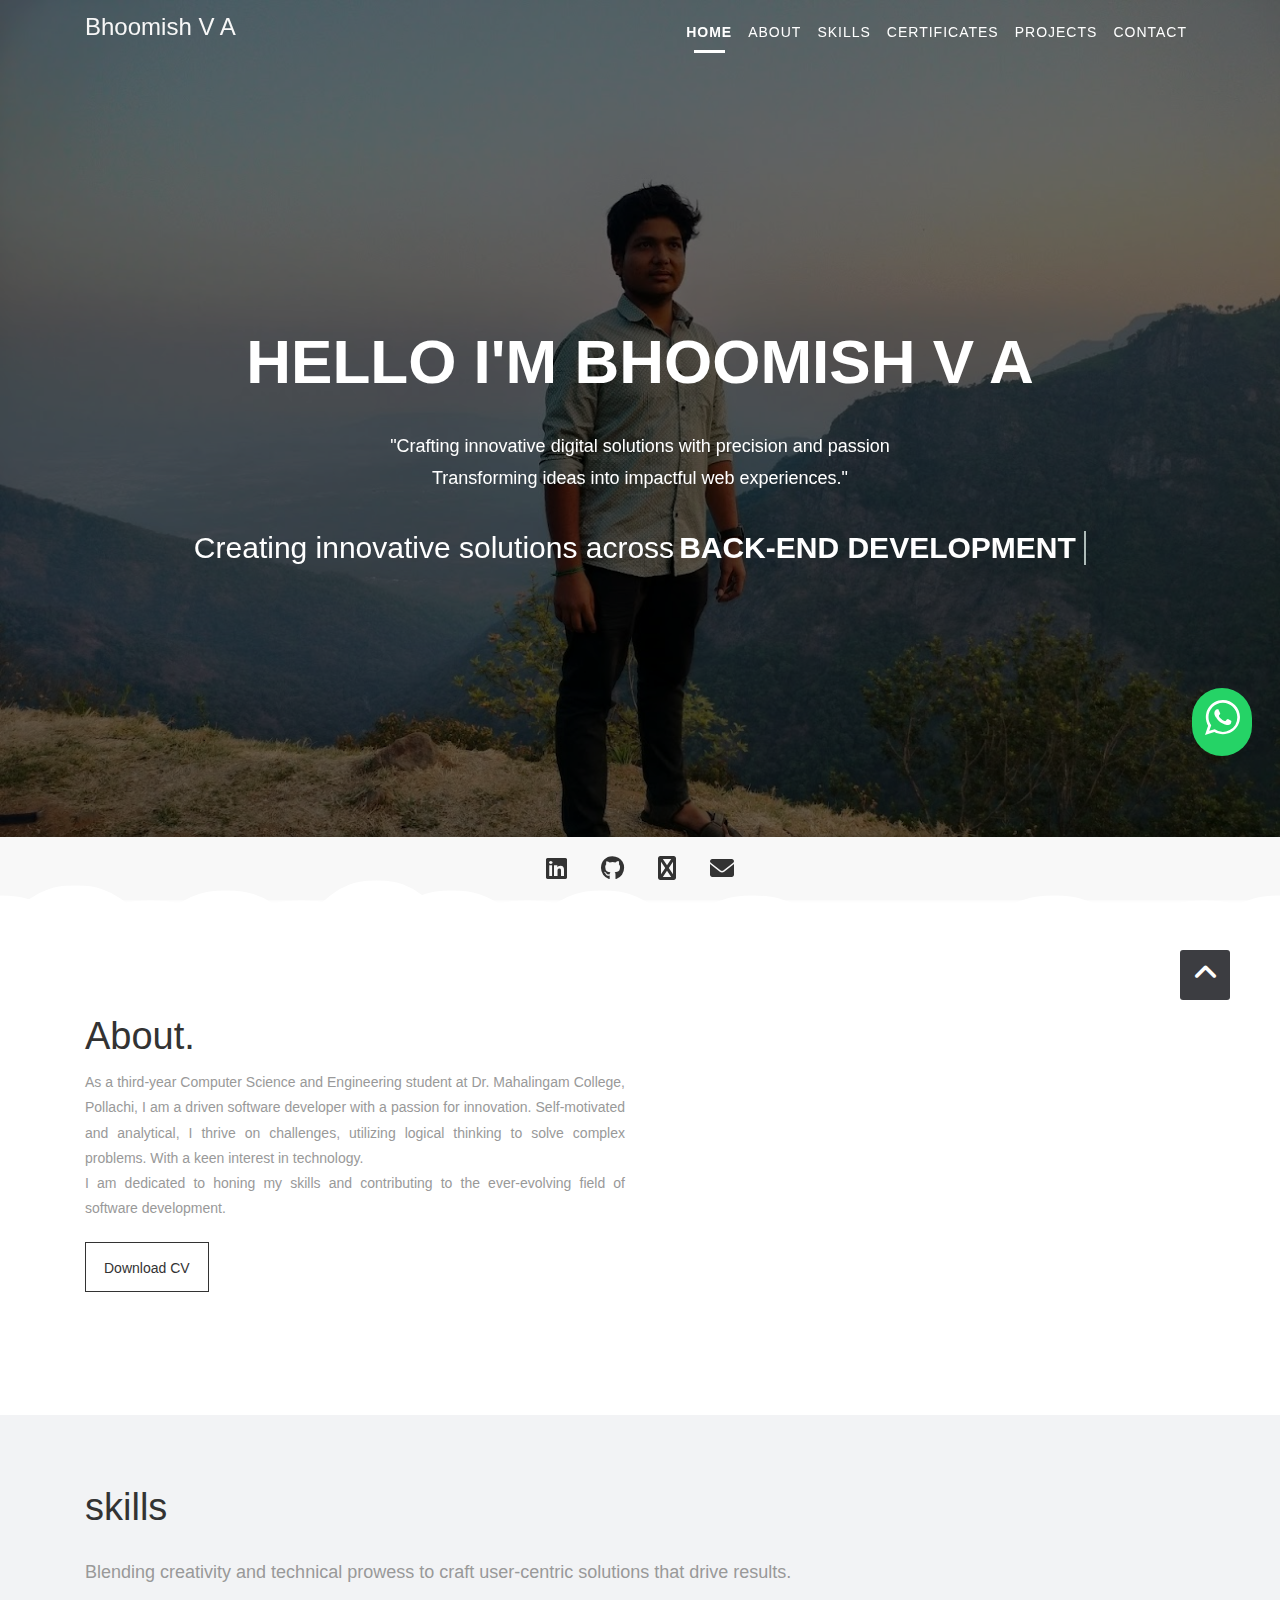
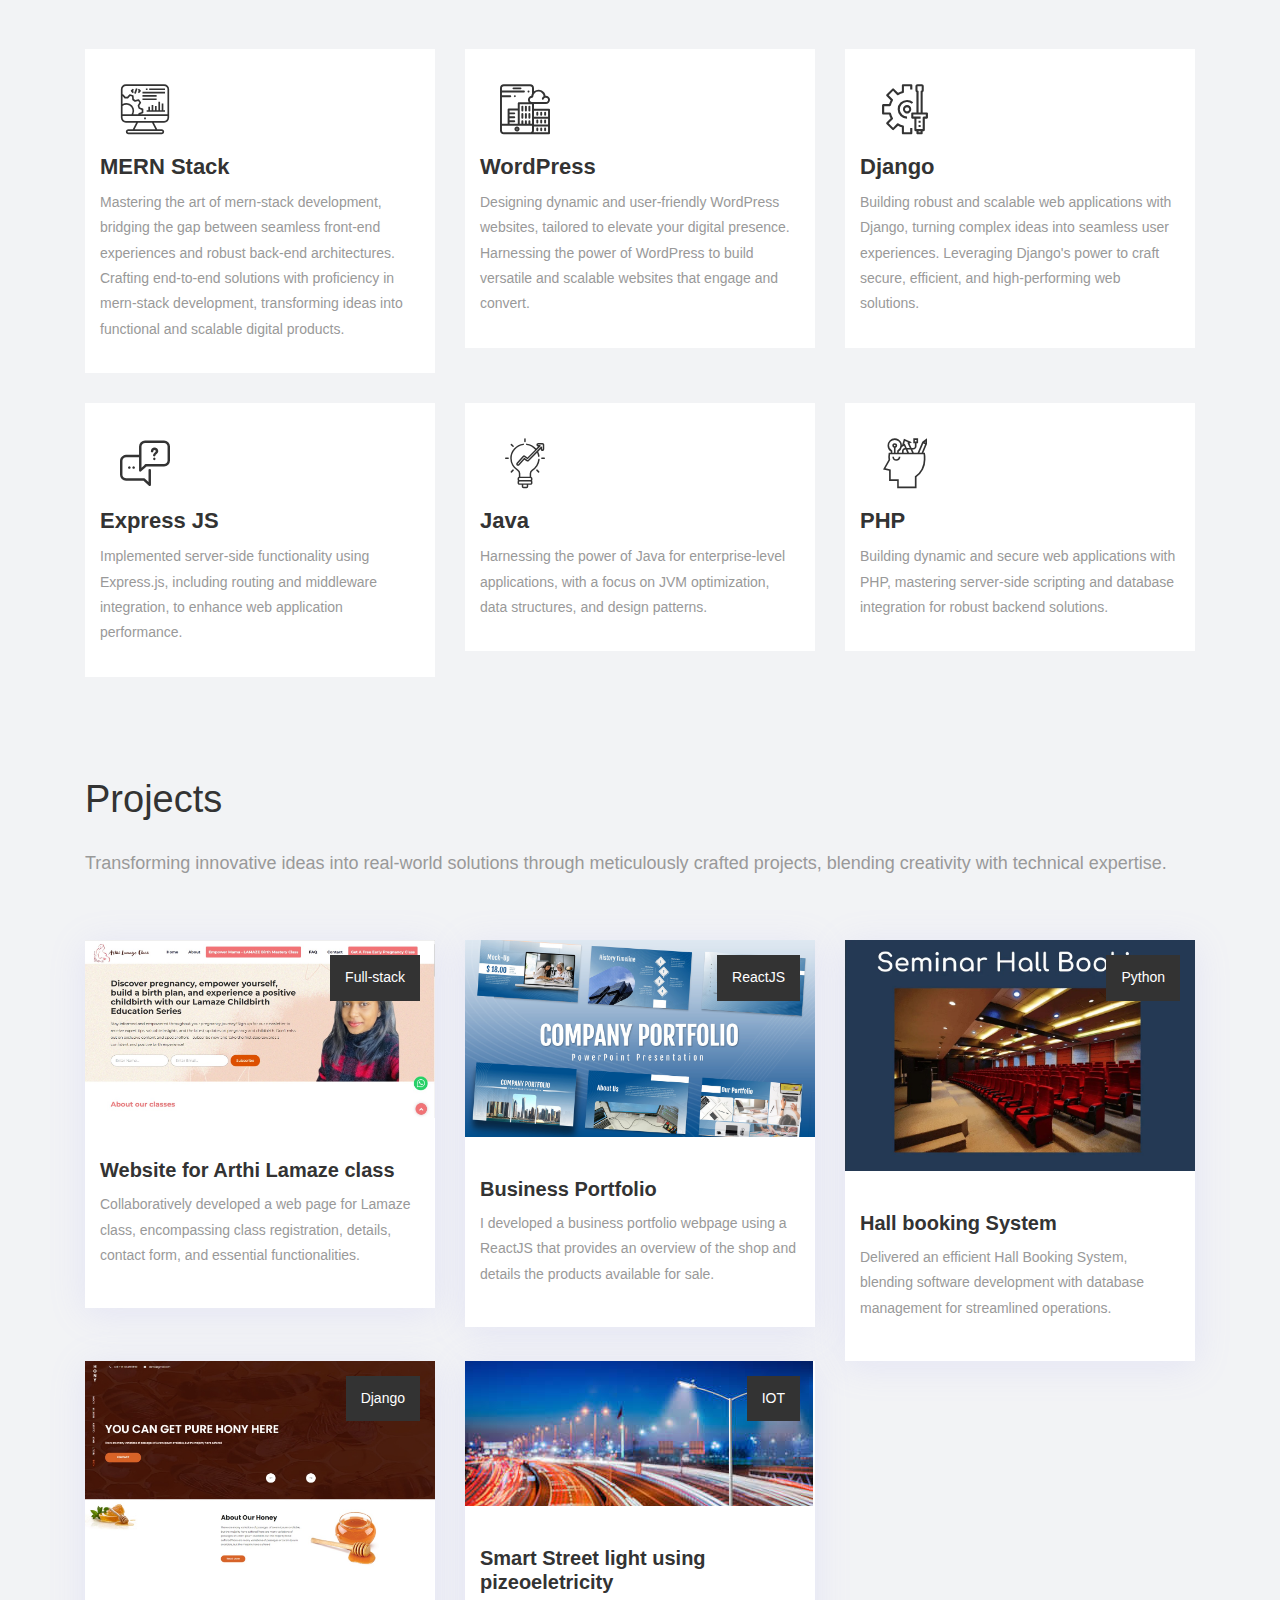
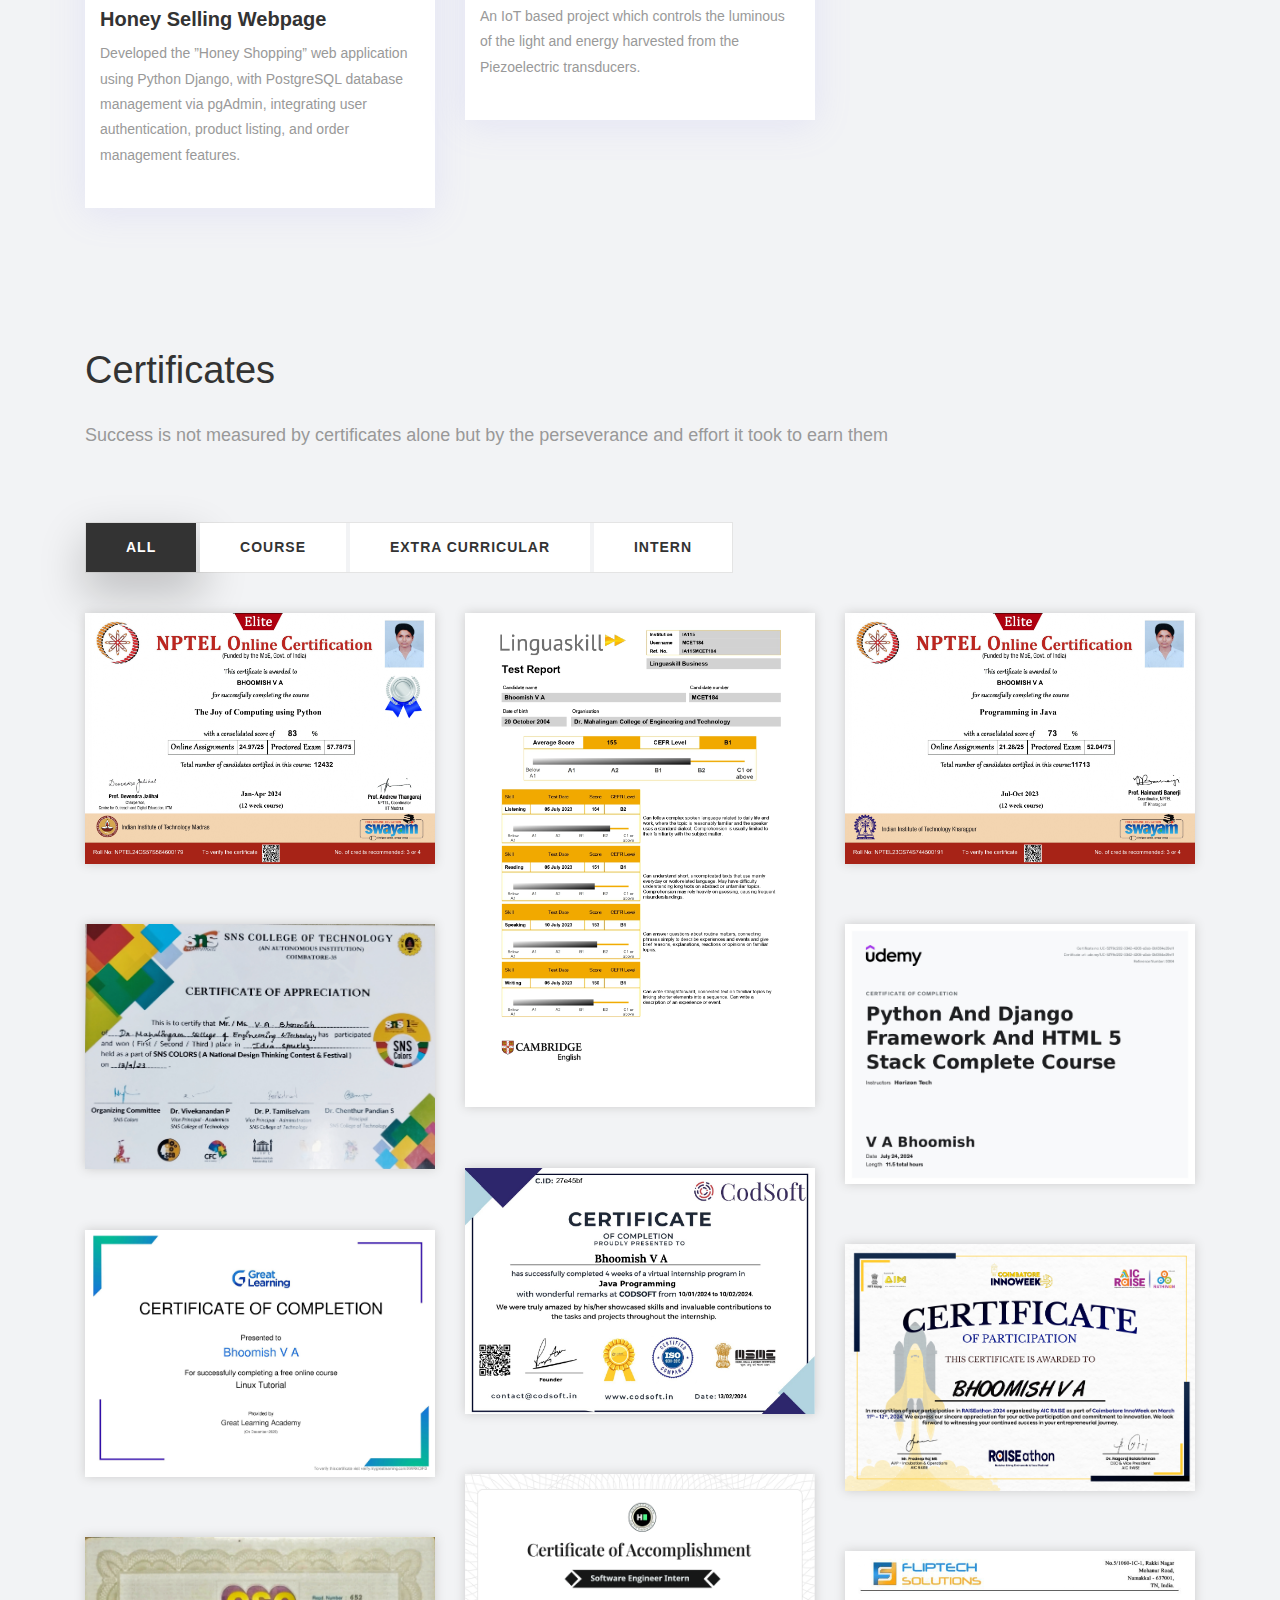
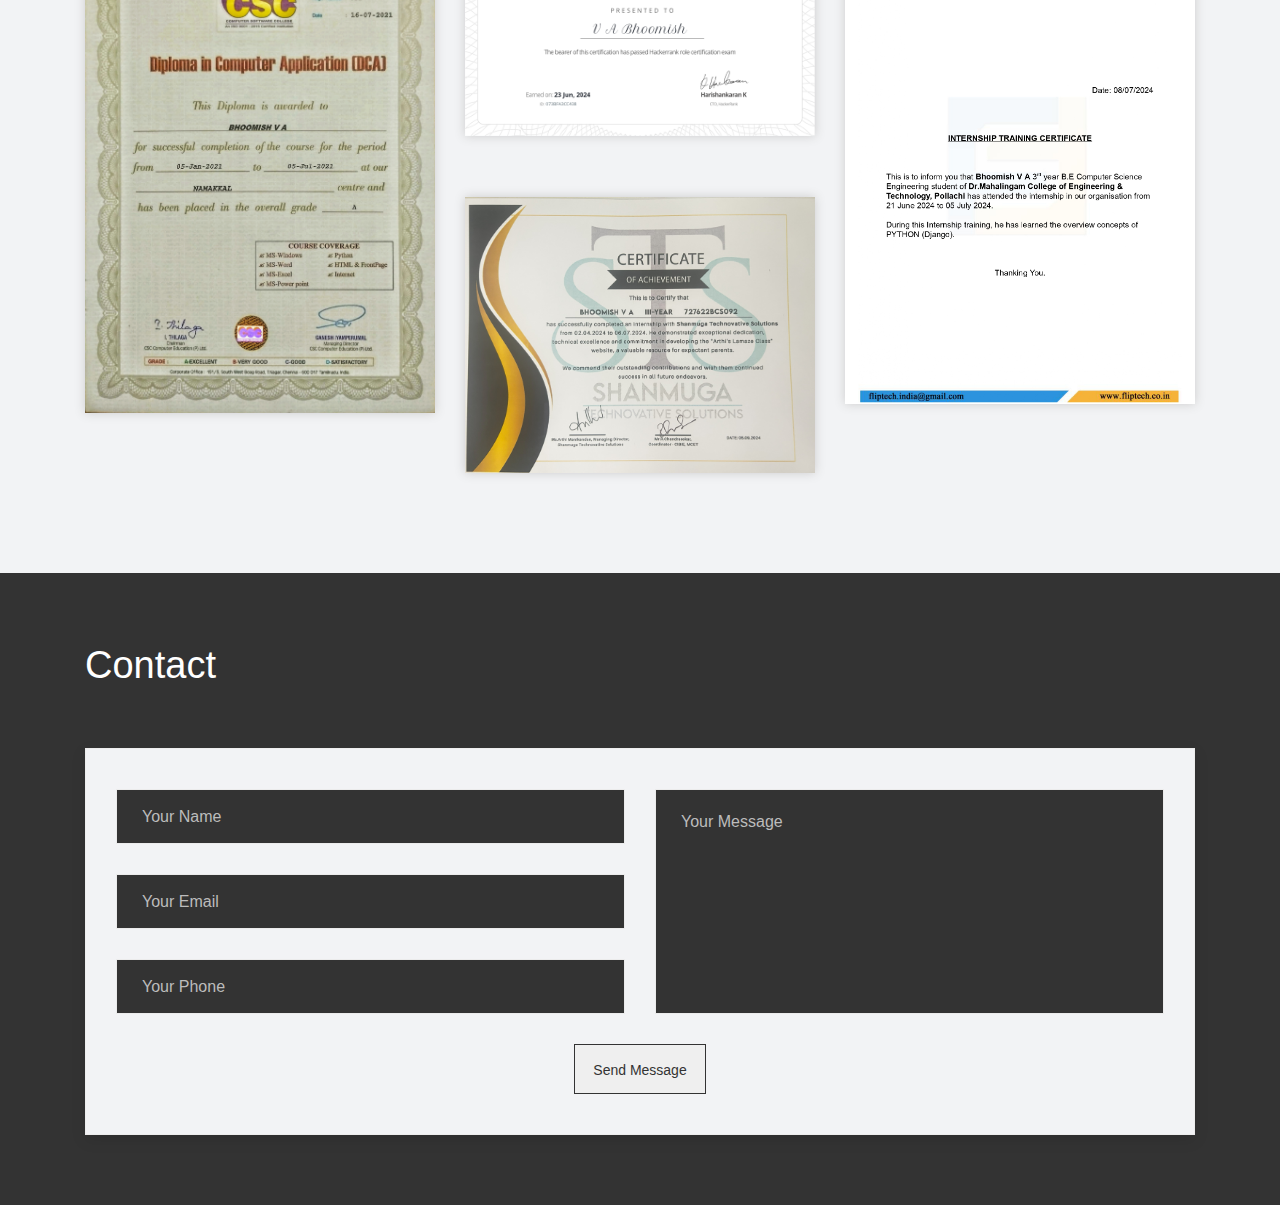
==== commit 3b2681e7: "Add files via upload" ====
--- a/index.html
+++ b/index.html
@@ -94,8 +94,9 @@
 			<h3 class="cd-headline clip is-full-width">
 				<span>Creating innovative solutions across </span>
 				<span class="cd-words-wrapper">
-					<b class="is-visible">Problem Solving</b>
-					<b>MERN stack </b>
+					<b class="is-visible">Back-end development</b>
+					<b>Express JS </b>
+					<b>Django</b>
 					<b>WordPress</b>
 				</span>
 			</h3>
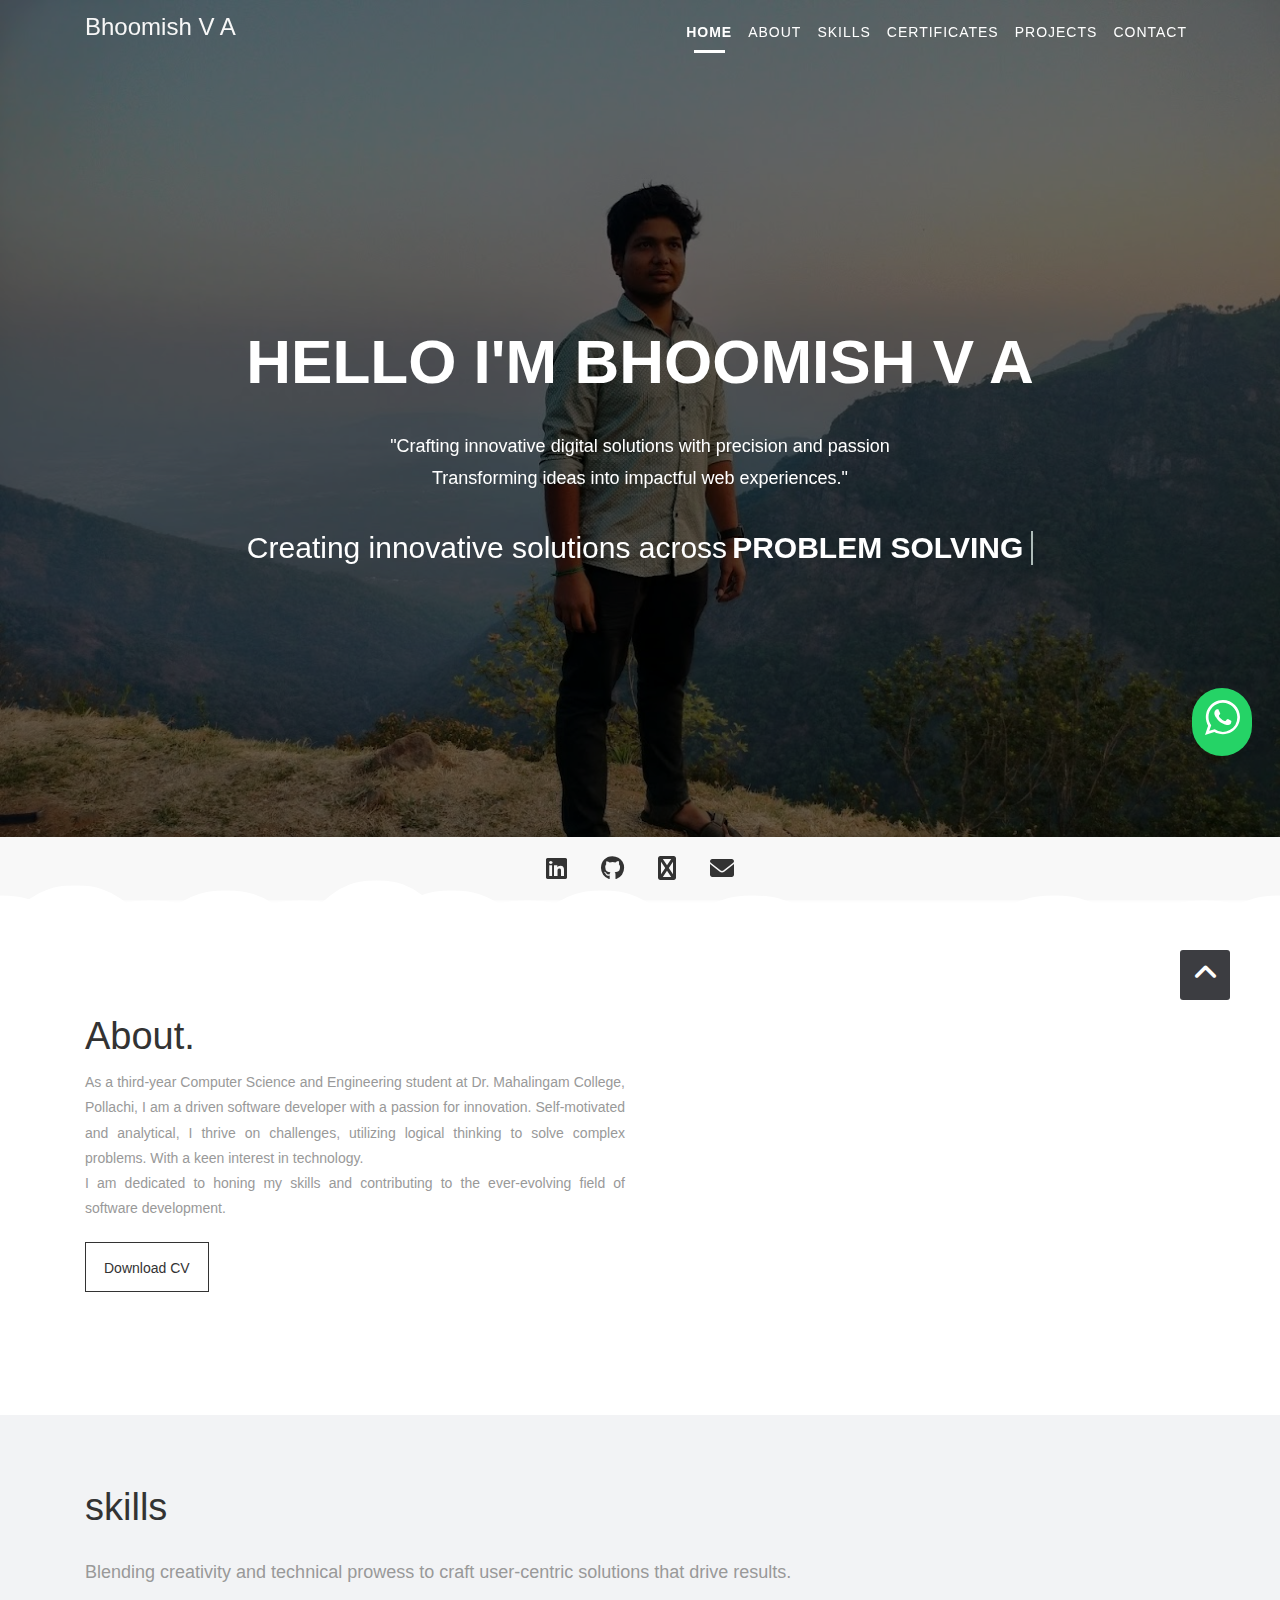
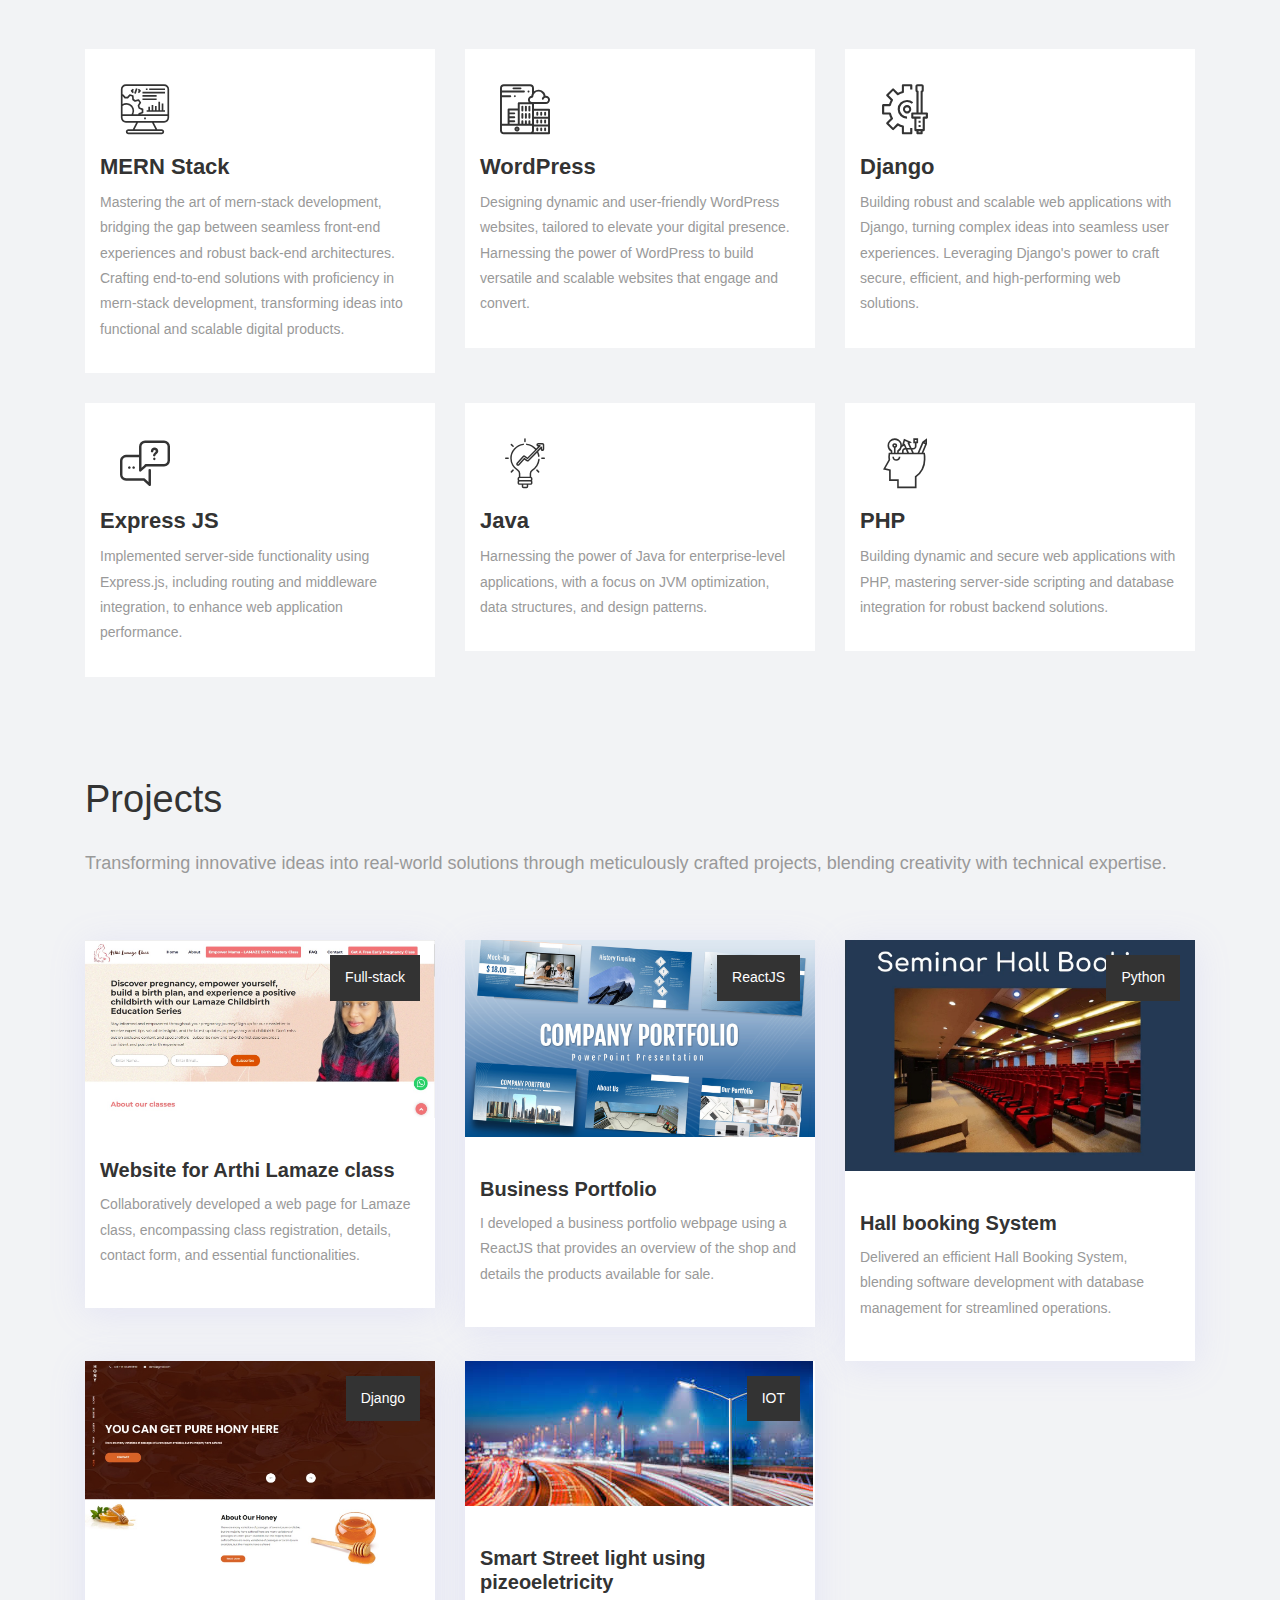
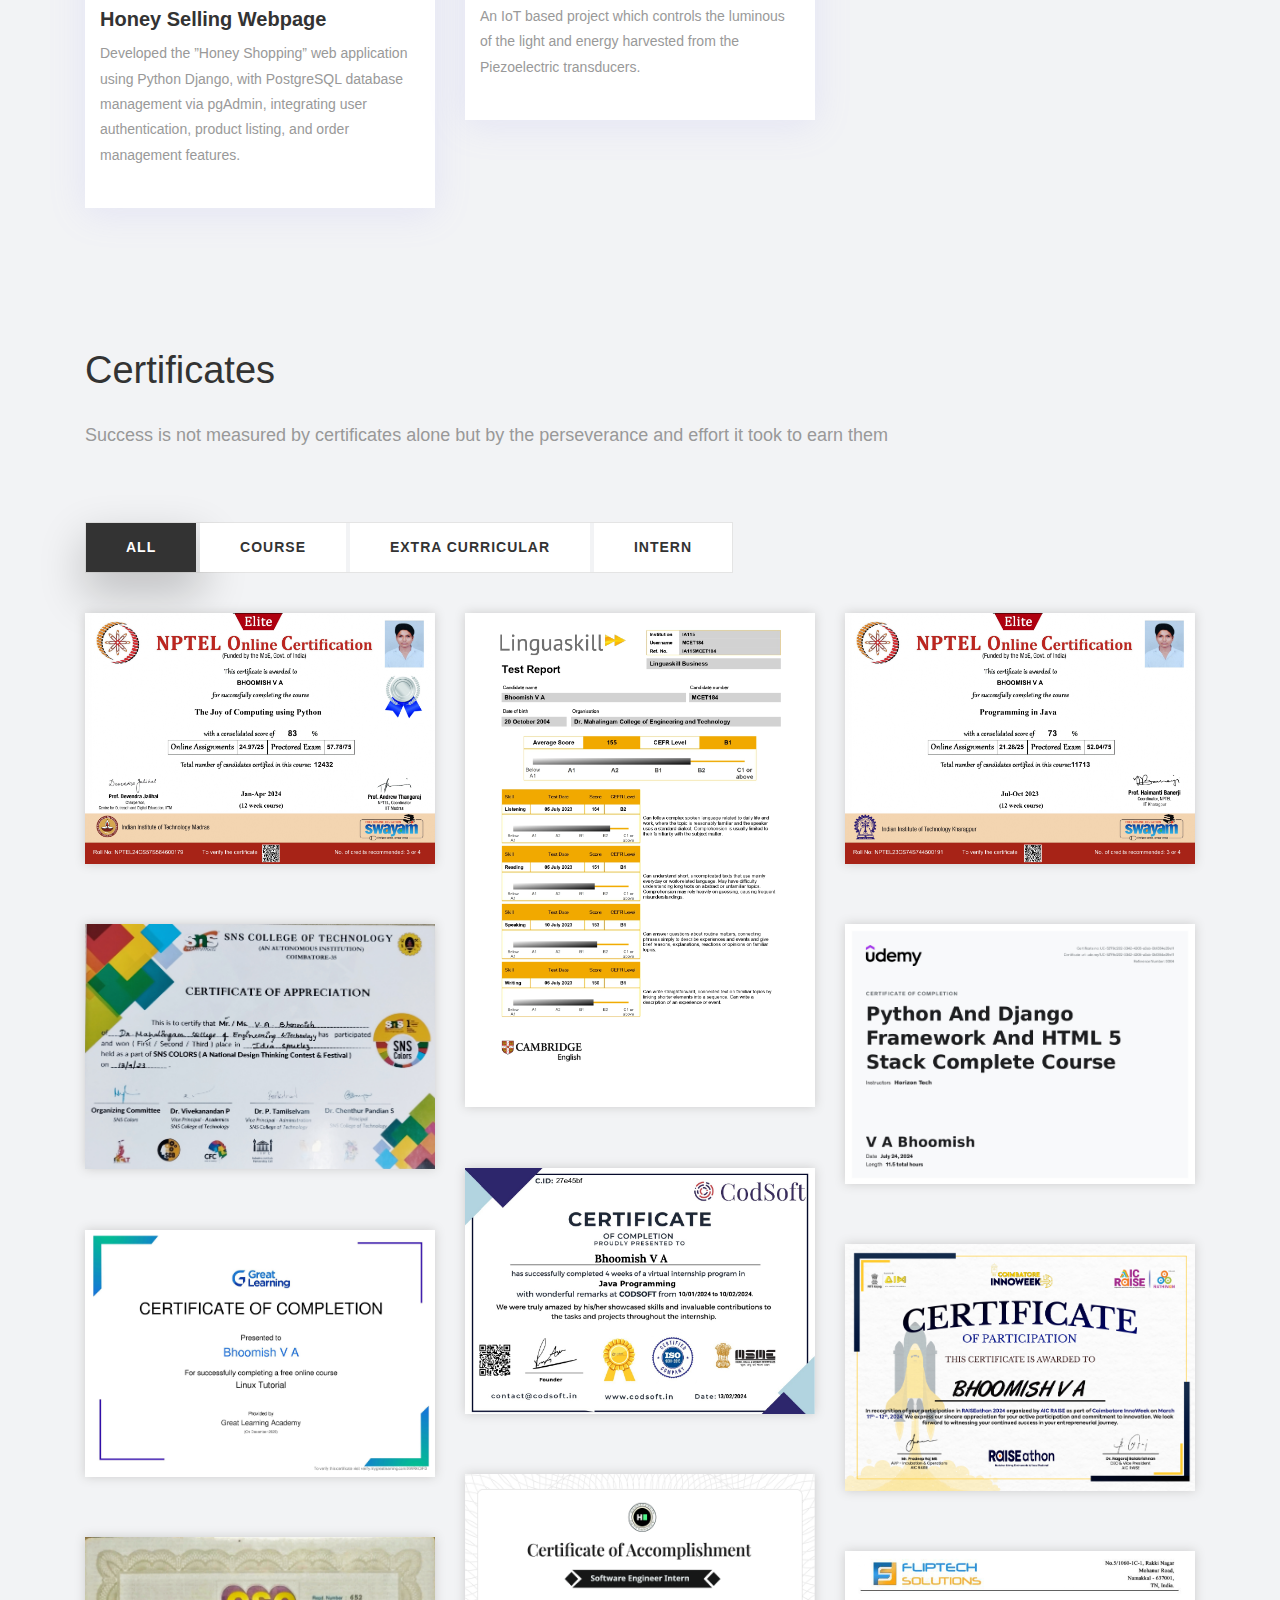
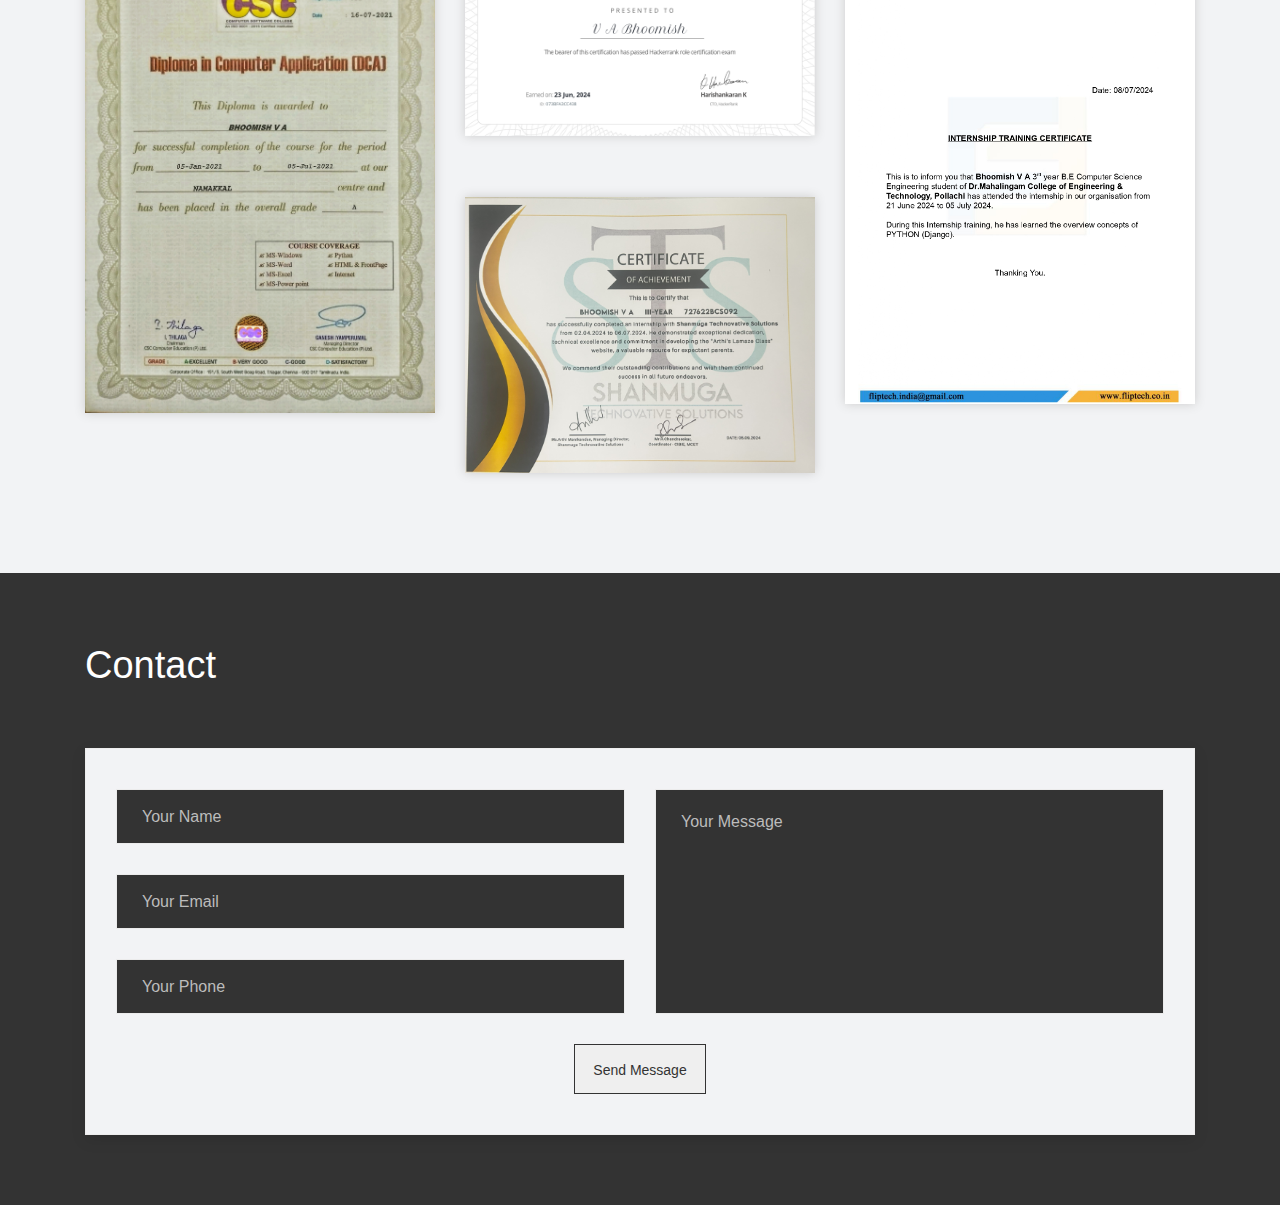
==== commit d1489549: "Revert "profile"" ====
--- a/index.html
+++ b/index.html
@@ -94,9 +94,8 @@
 			<h3 class="cd-headline clip is-full-width">
 				<span>Creating innovative solutions across </span>
 				<span class="cd-words-wrapper">
-					<b class="is-visible">Back-end development</b>
-					<b>Express JS </b>
-					<b>Django</b>
+					<b class="is-visible">Problem Solving</b>
+					<b>MERN stack </b>
 					<b>WordPress</b>
 				</span>
 			</h3>
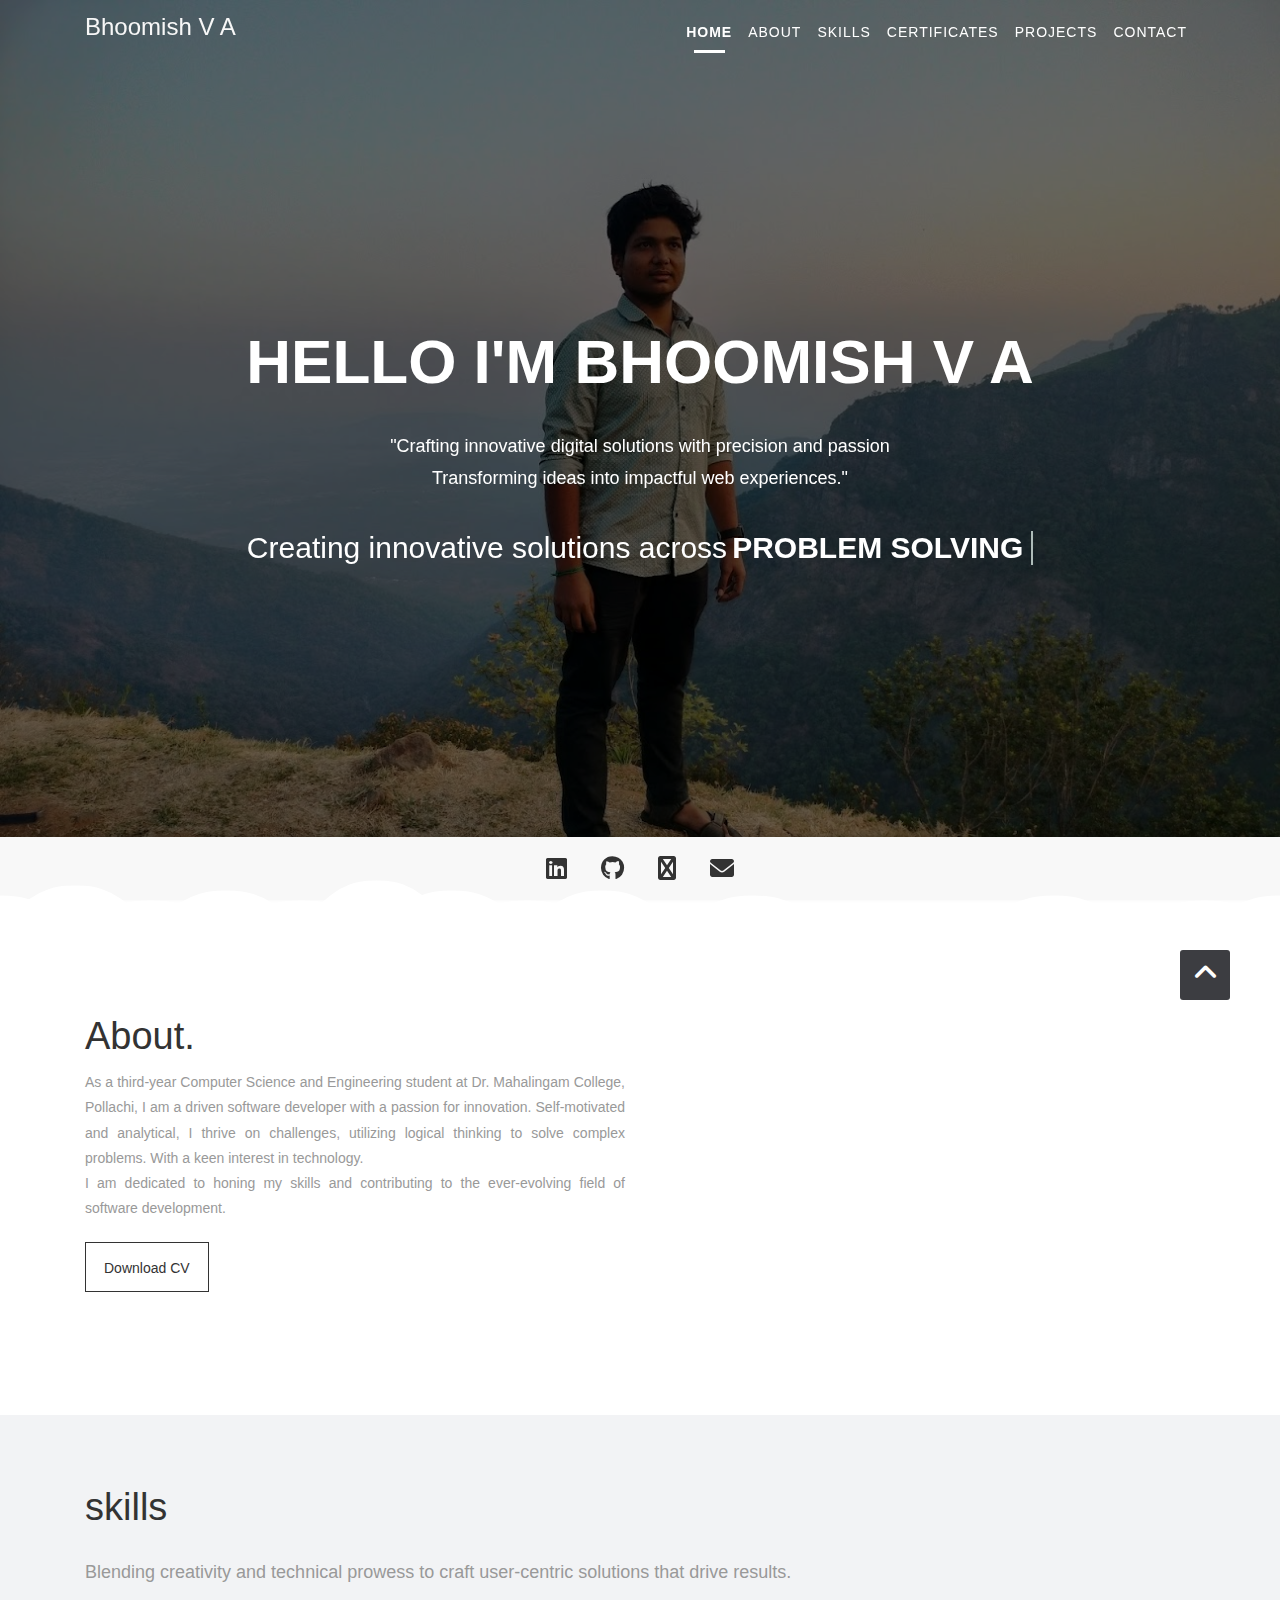
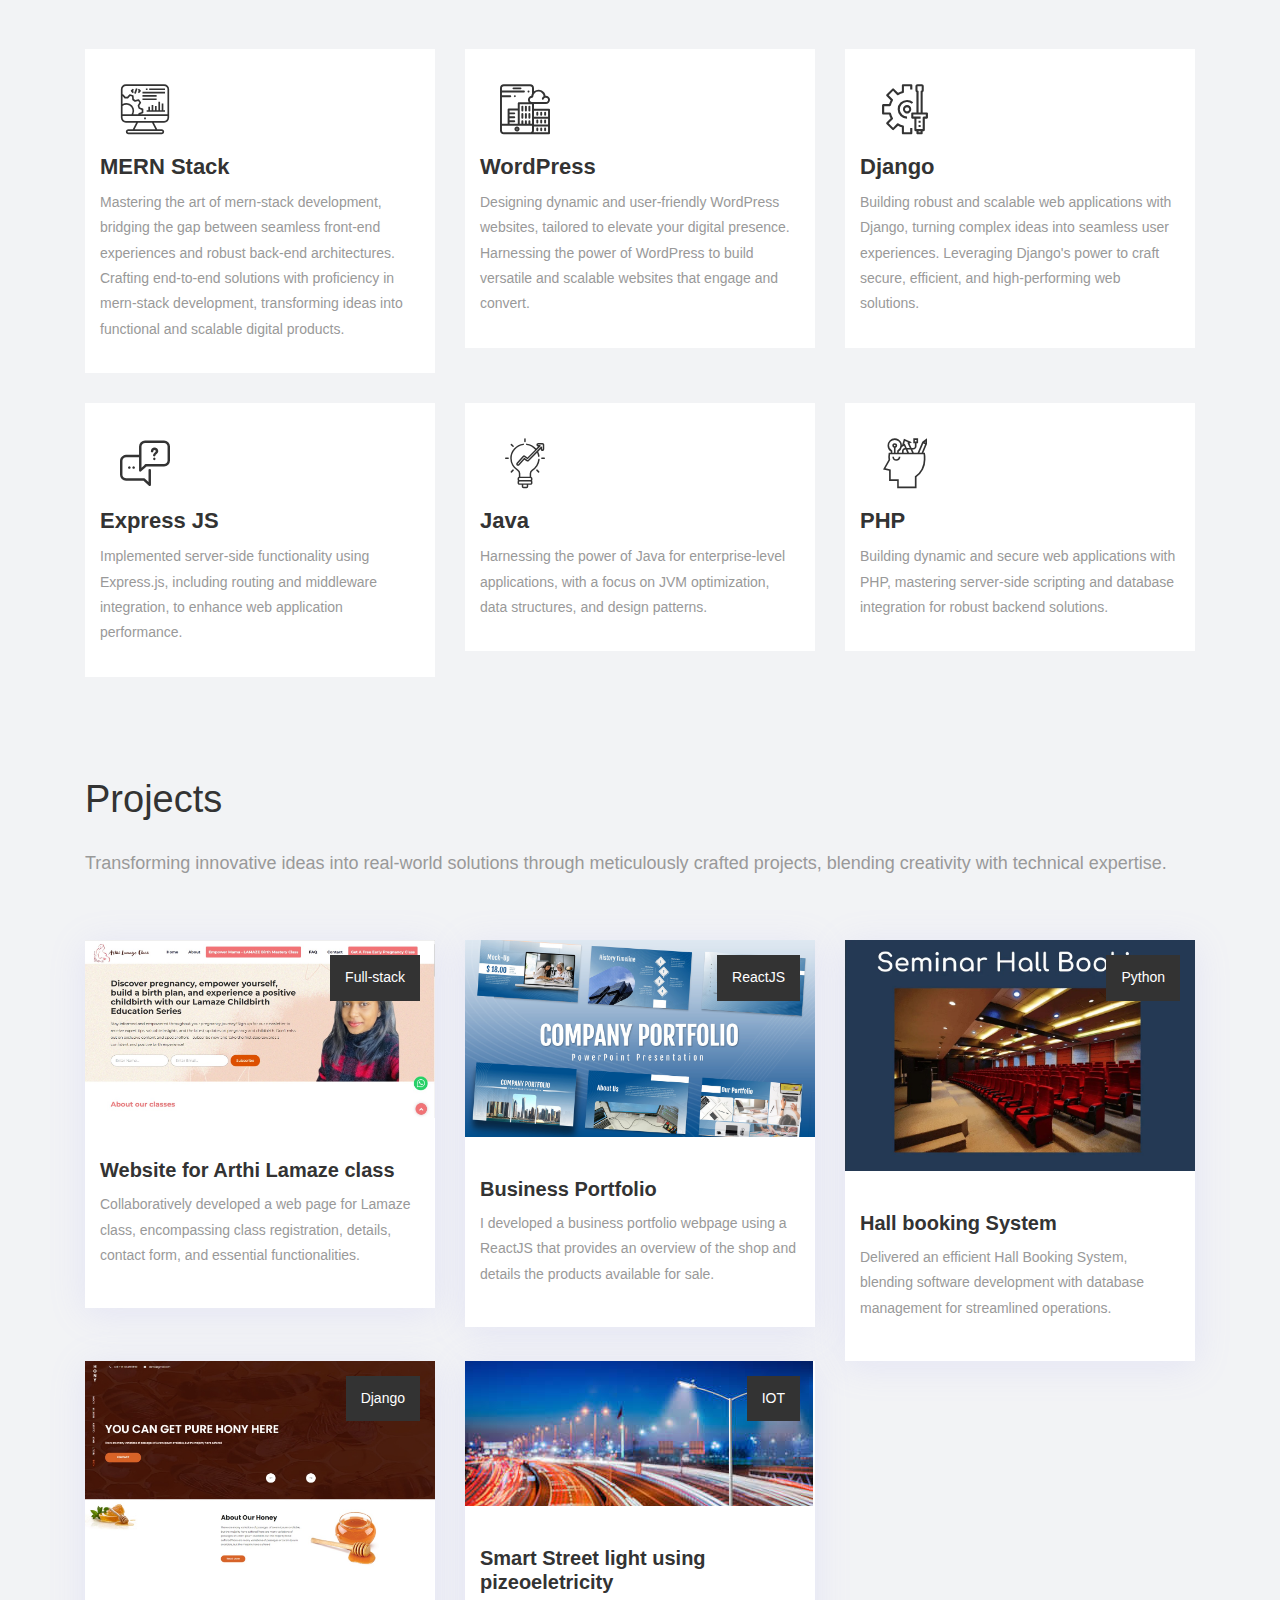
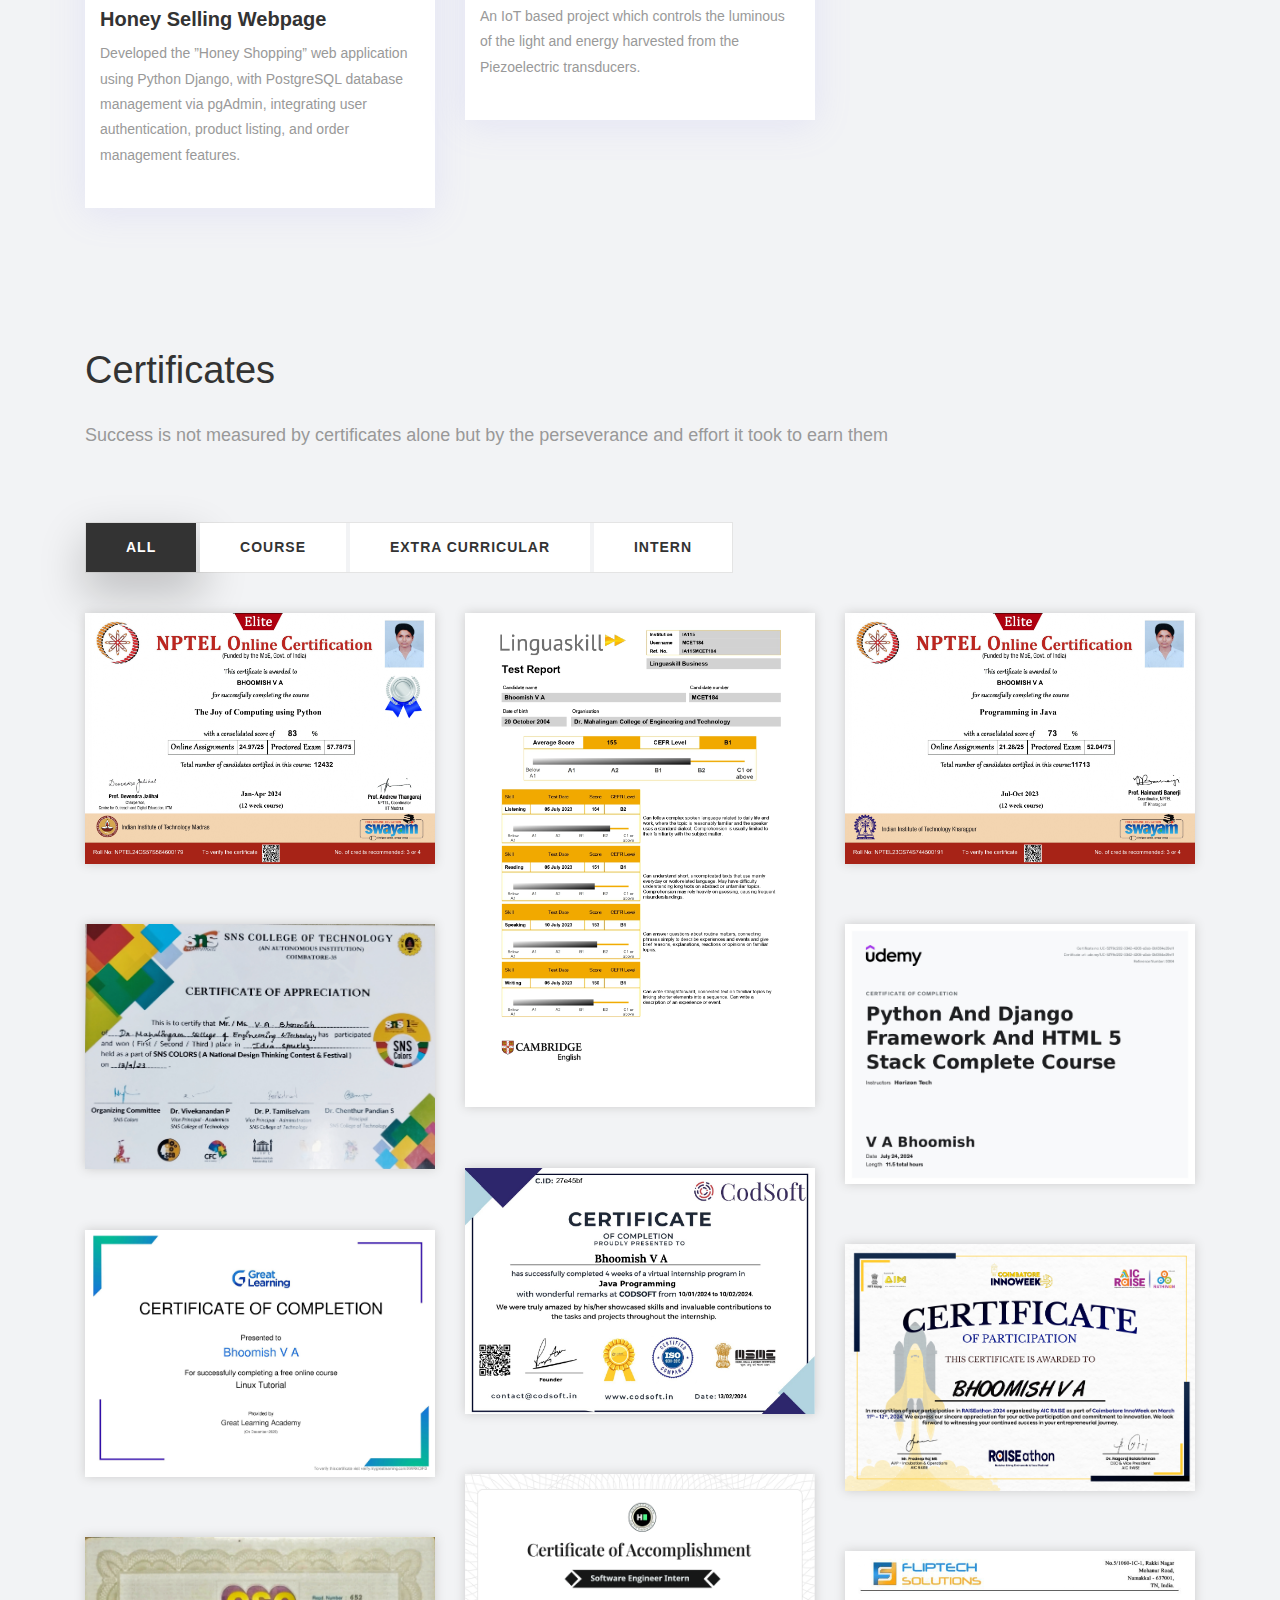
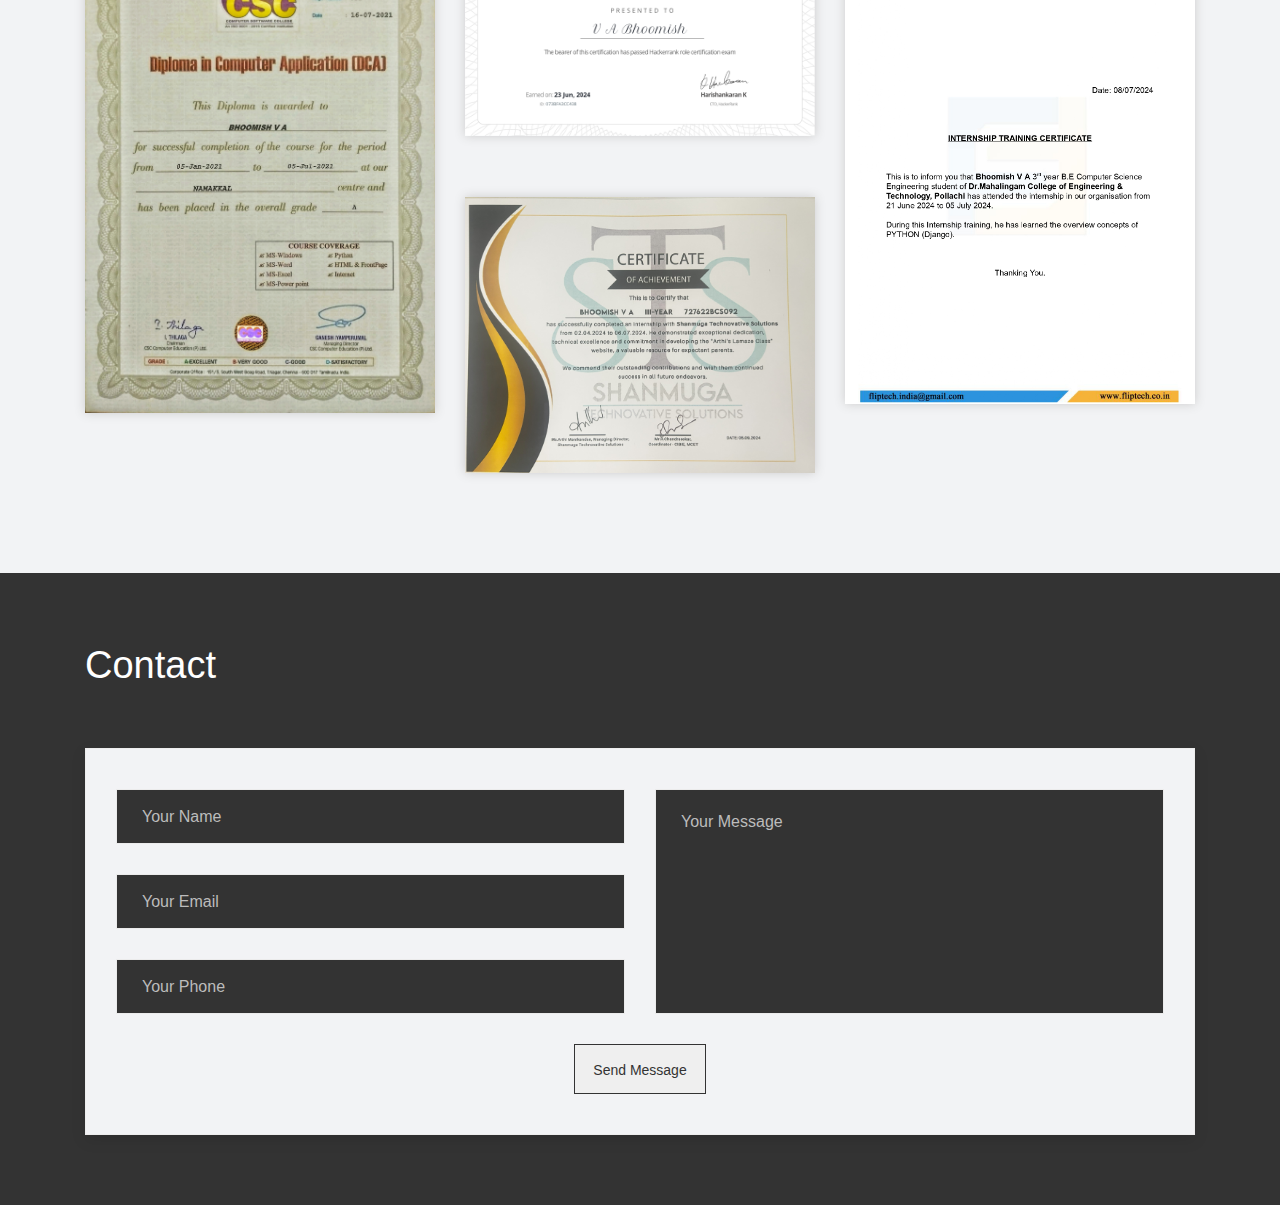
==== commit 58e54df5: "Update index.html" ====
--- a/index.html
+++ b/index.html
@@ -457,7 +457,7 @@
         </div>
     </div>
 </div>
-<div id='whats-chat'>
+<!-- <div id='whats-chat'>
     <svg xmlns="http://www.w3.org/2000/svg" version="1" width="35" height="35" viewBox="0 0 90 90">
         <path d="M90 44a44 44 0 0 1-66 38L0 90l8-24A44 44 0 0 1 46 0c24 0 44 20 44 44zM46 7C25 7 9 24 9 44c0 8 2 15 7 21l-5 14 14-4a37 37 0 0 0 58-31C83 24 66 7 46 7zm22 47l-2-1-7-4-3 1-3 4h-3c-1 0-4-1-8-5-3-3-6-6-6-8v-2l2-2 1-1v-2l-4-8c0-2-1-2-2-2h-2l-3 1c-1 1-4 4-4 9s4 11 5 11c0 1 7 12 18 16 11 5 11 3 13 3s7-2 7-5l1-5z" fill="#FFF"/>
     </svg>
@@ -481,7 +481,7 @@
         var relmsg = msg.replace(/ /g, "%20");
         window.open('https://api.whatsapp.com/send?phone=916383673599&text=' + relmsg, '_blank');
     }
-</script>
+</script> -->
 
 
 
@@ -561,3 +561,5 @@
 
 </body>
 </html>
+<script src="https://cdn.botpress.cloud/webchat/v2.2/inject.js"></script>
+<script src="https://files.bpcontent.cloud/2025/02/11/18/20250211184141-YIG906RP.js"></script>
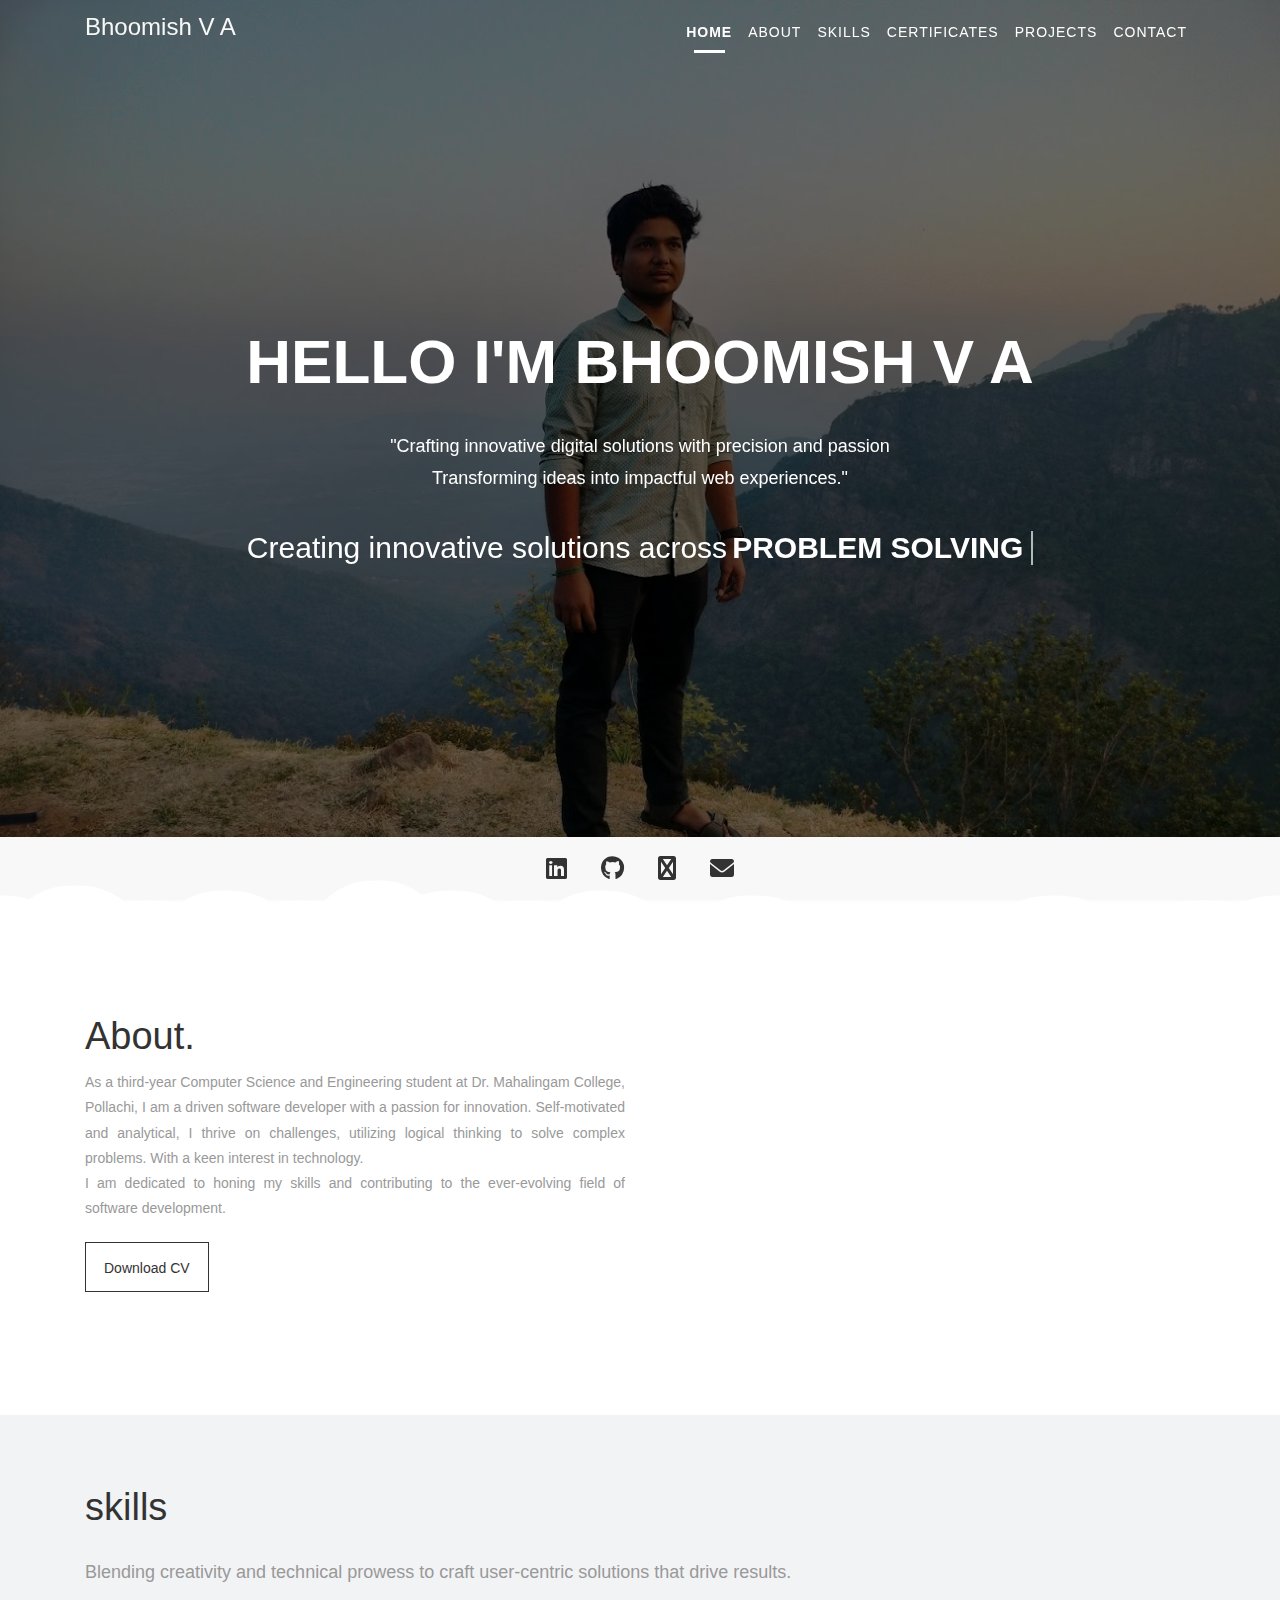
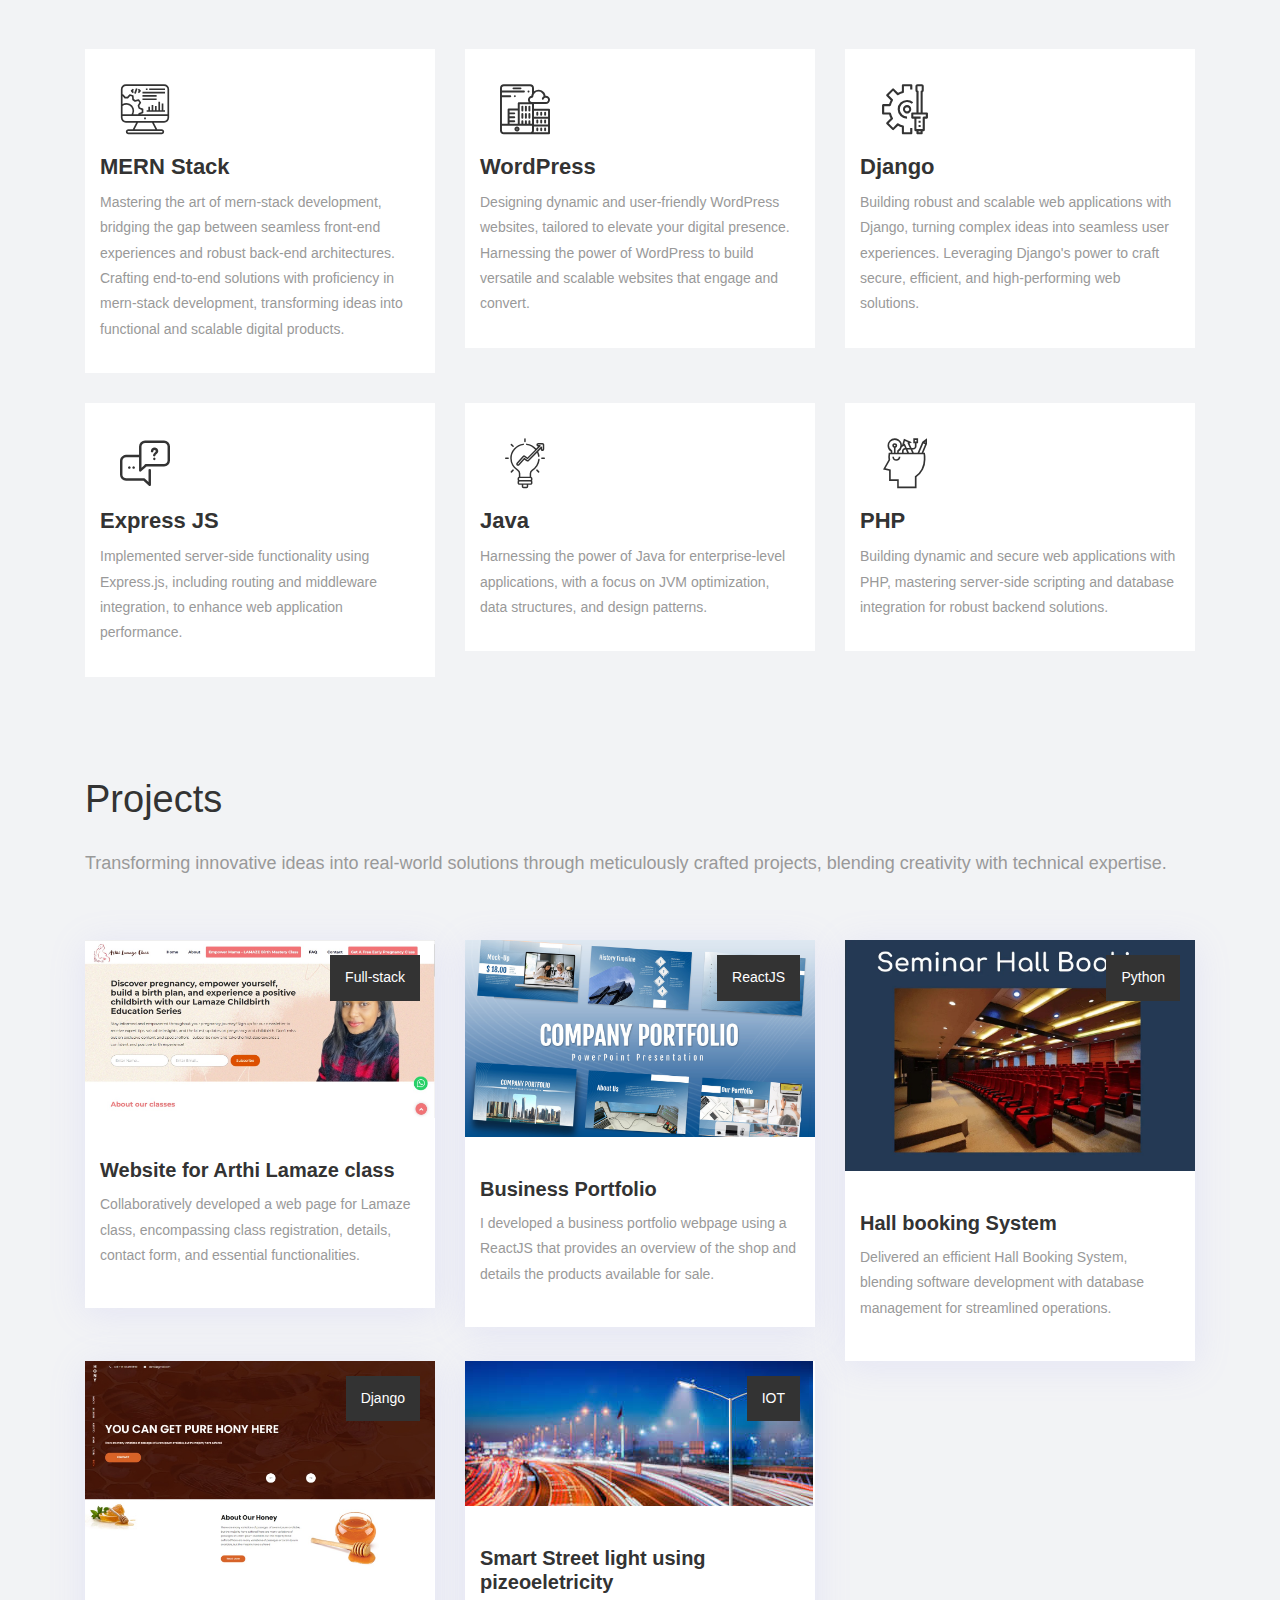
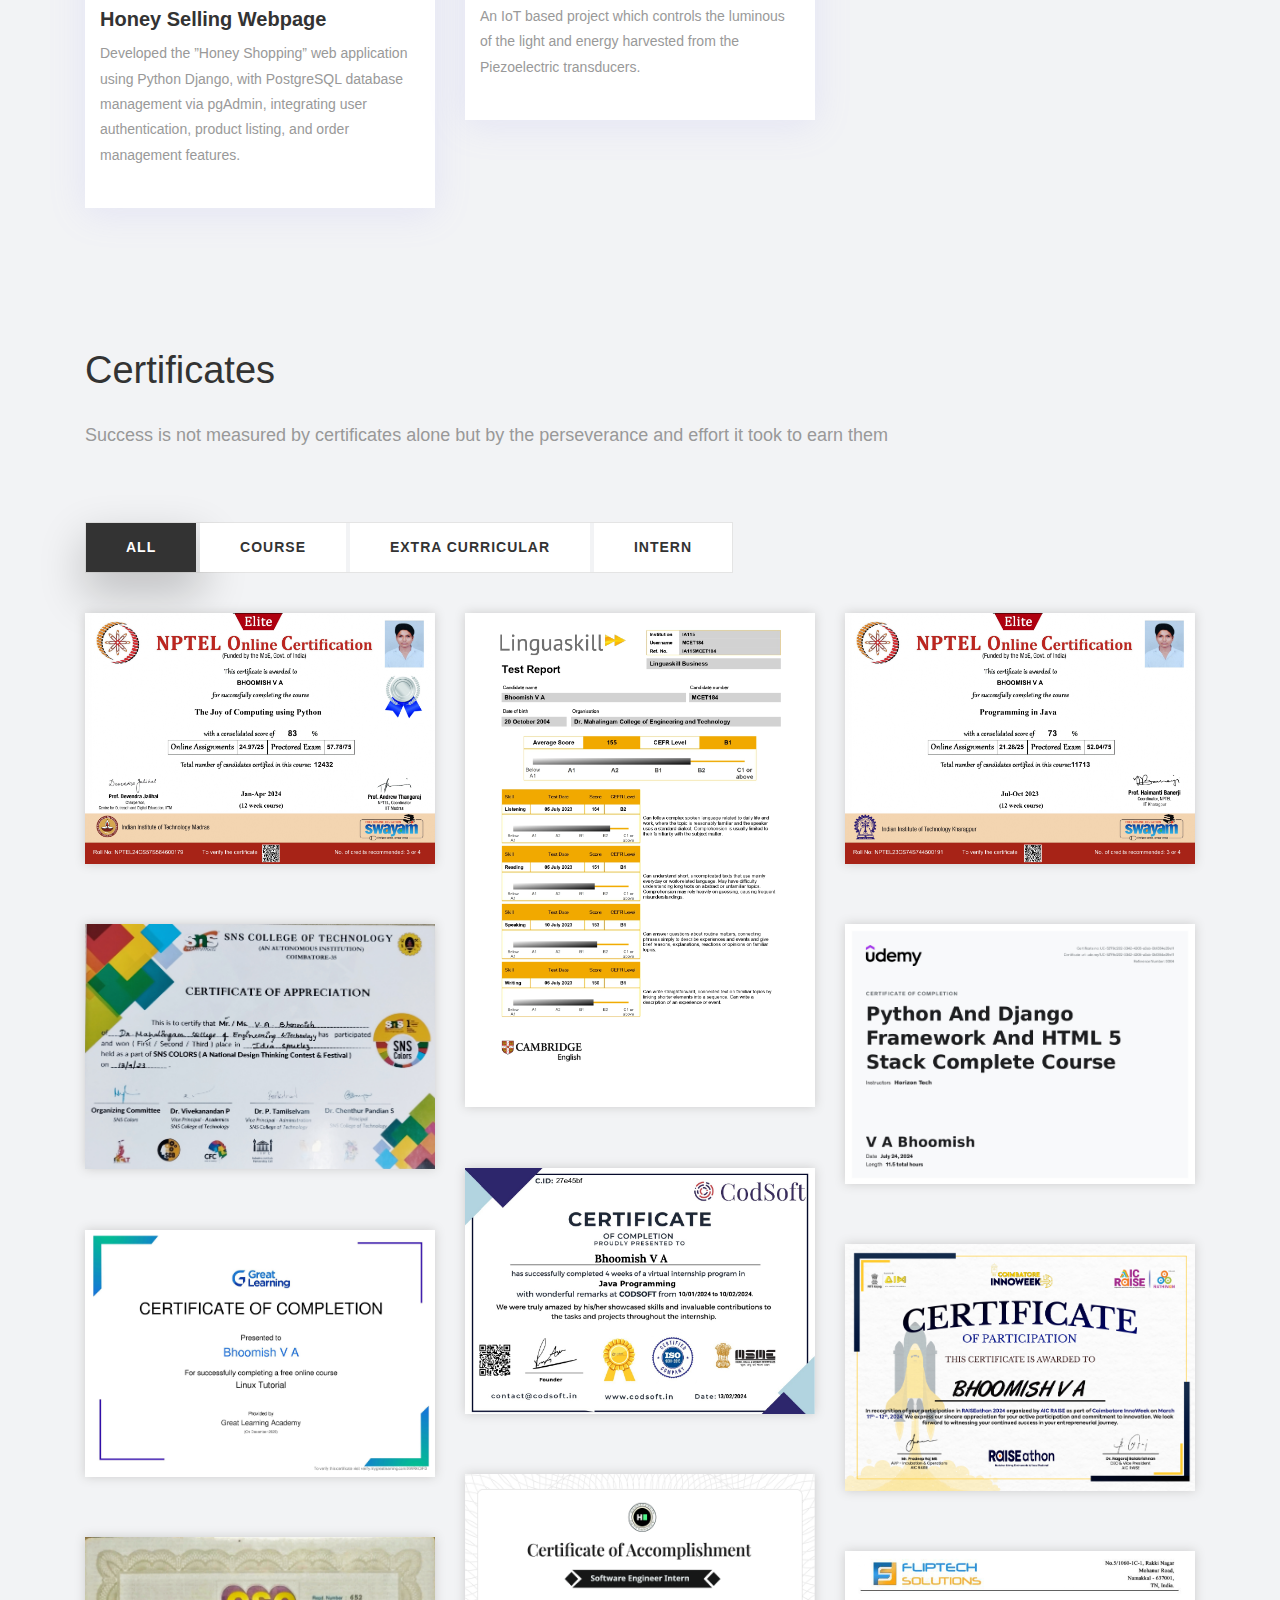
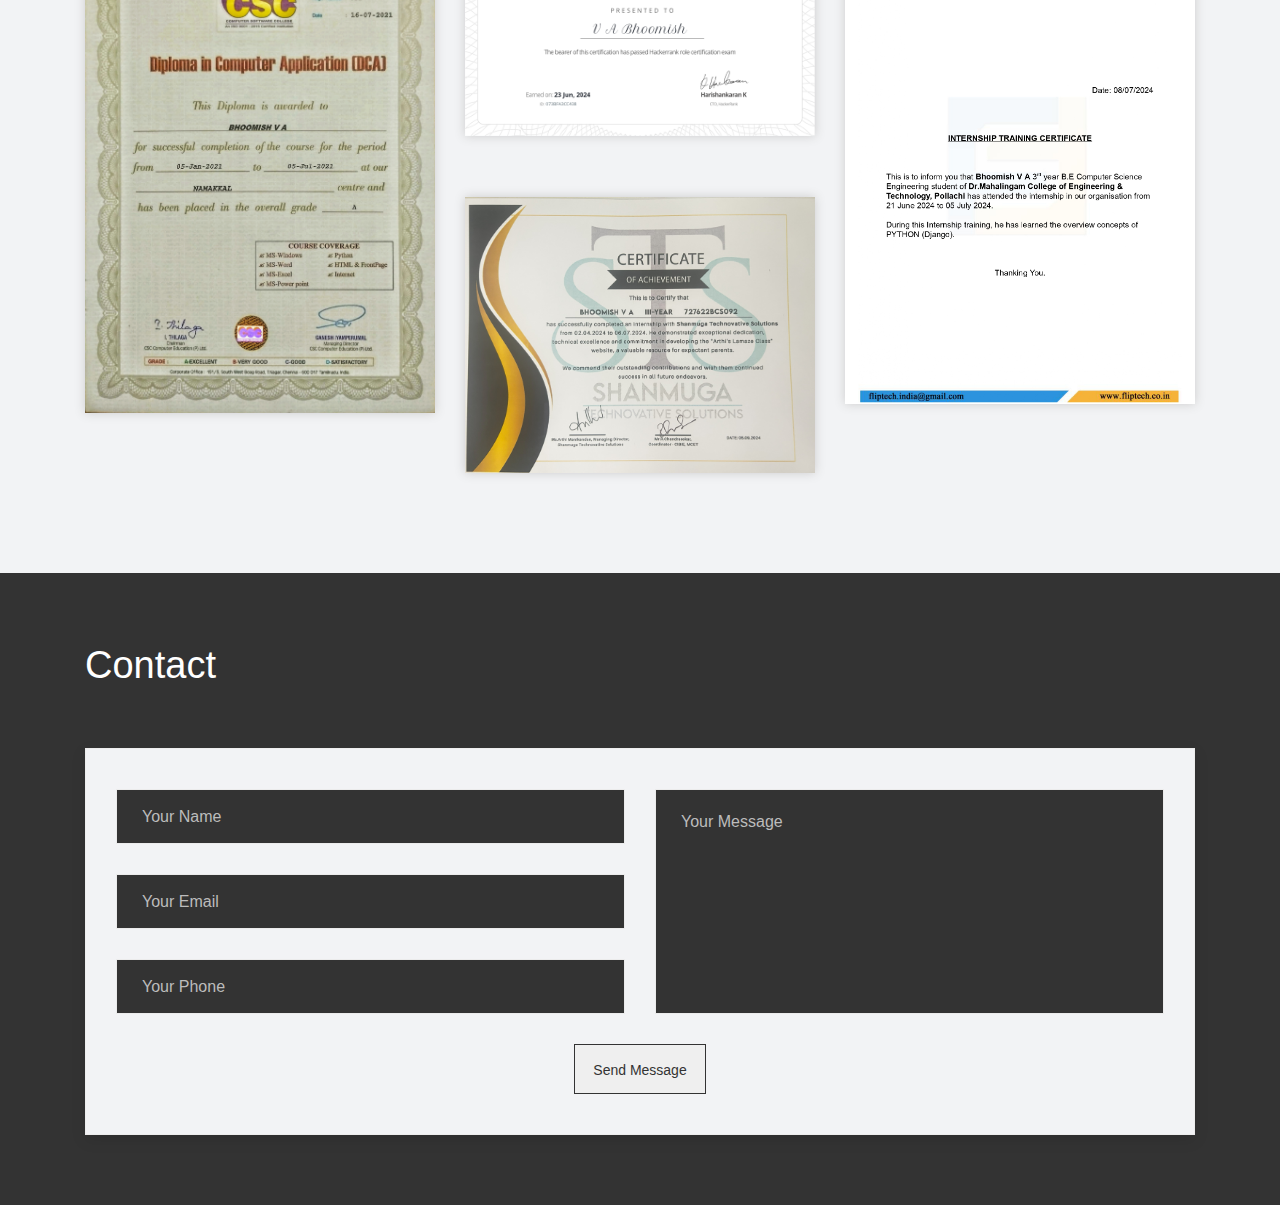
==== commit f70b48d8: "Update index.html" ====
--- a/index.html
+++ b/index.html
@@ -543,8 +543,8 @@
       </footer>
       
 
-    <a href="#" id="scroll-to-top" class="dmtop global-radius"><i class="fa fa-angle-up"></i></a>
-
+<!--     <a href="#" id="scroll-to-top" class="dmtop global-radius"><i class="fa fa-angle-up"></i></a>
+ -->
     <!-- ALL JS FILES -->
     <script src="js/all.js"></script>
 	<!-- Camera Slider -->
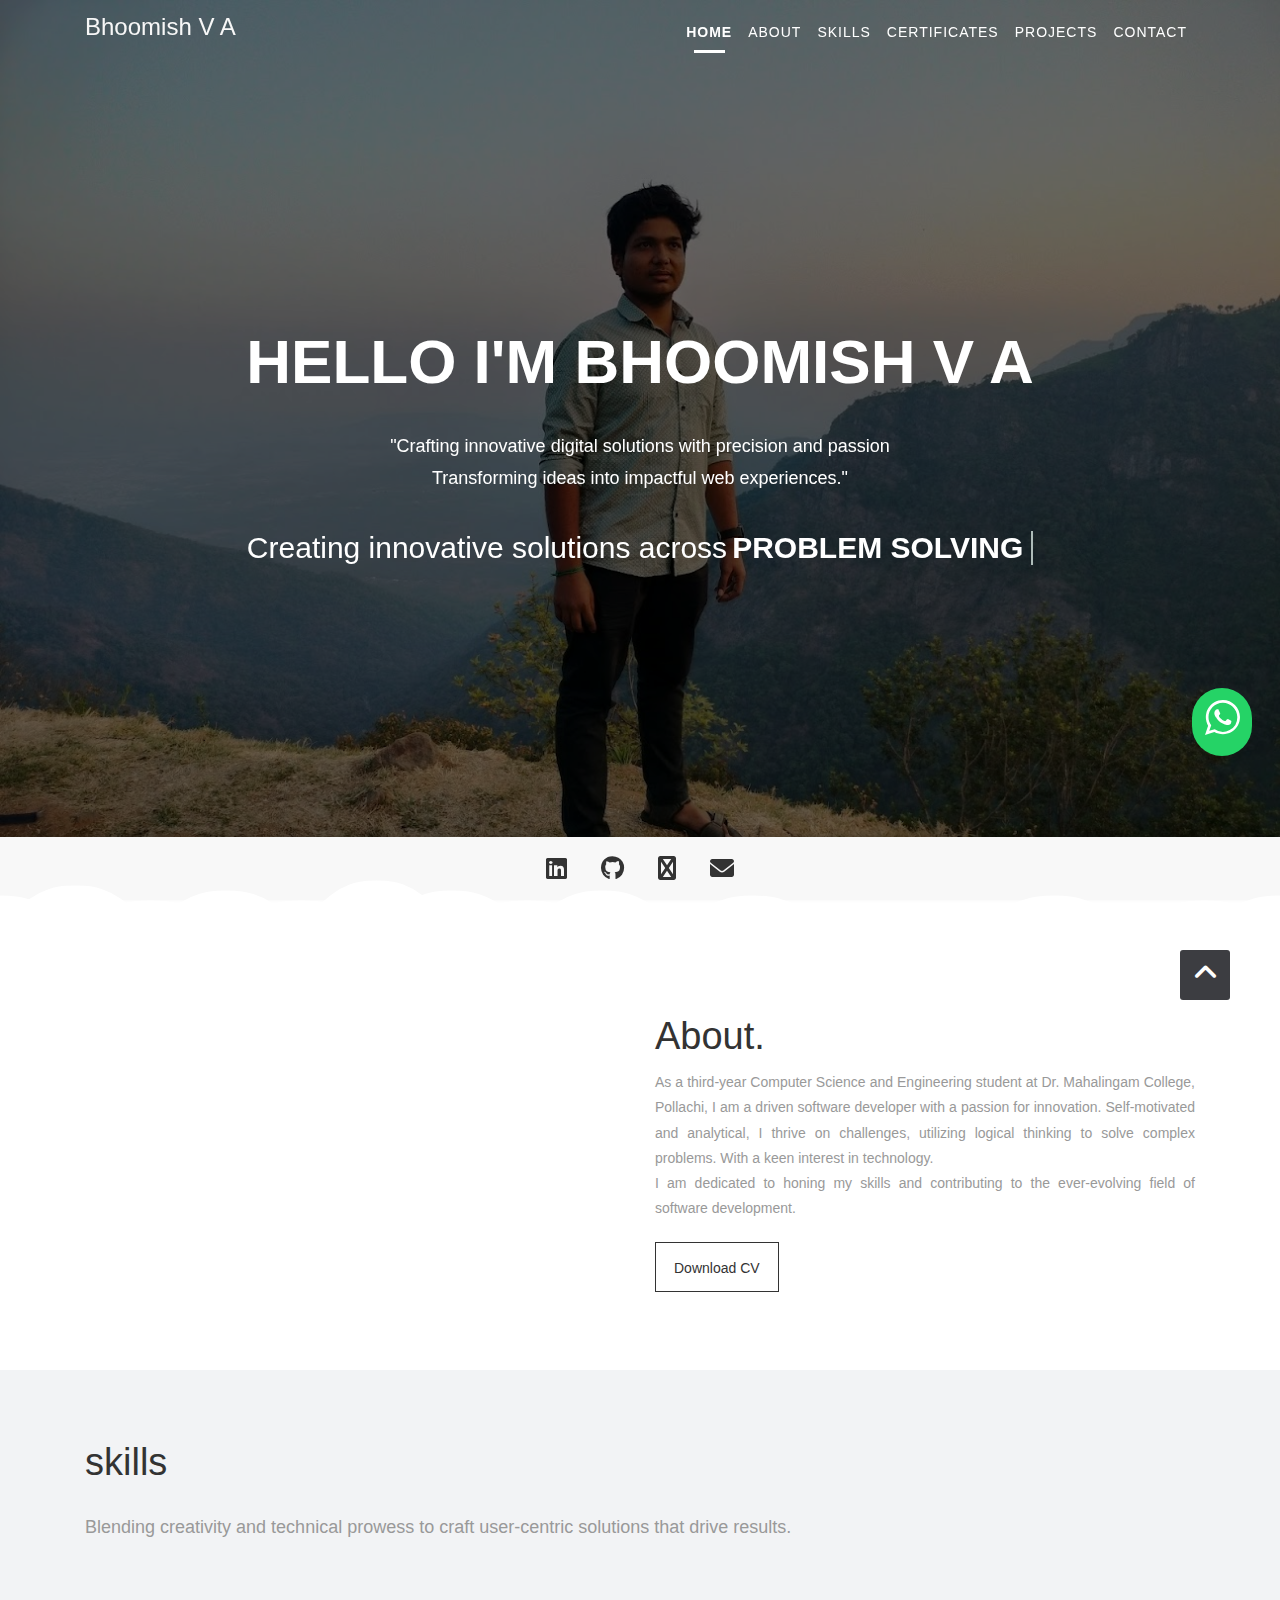
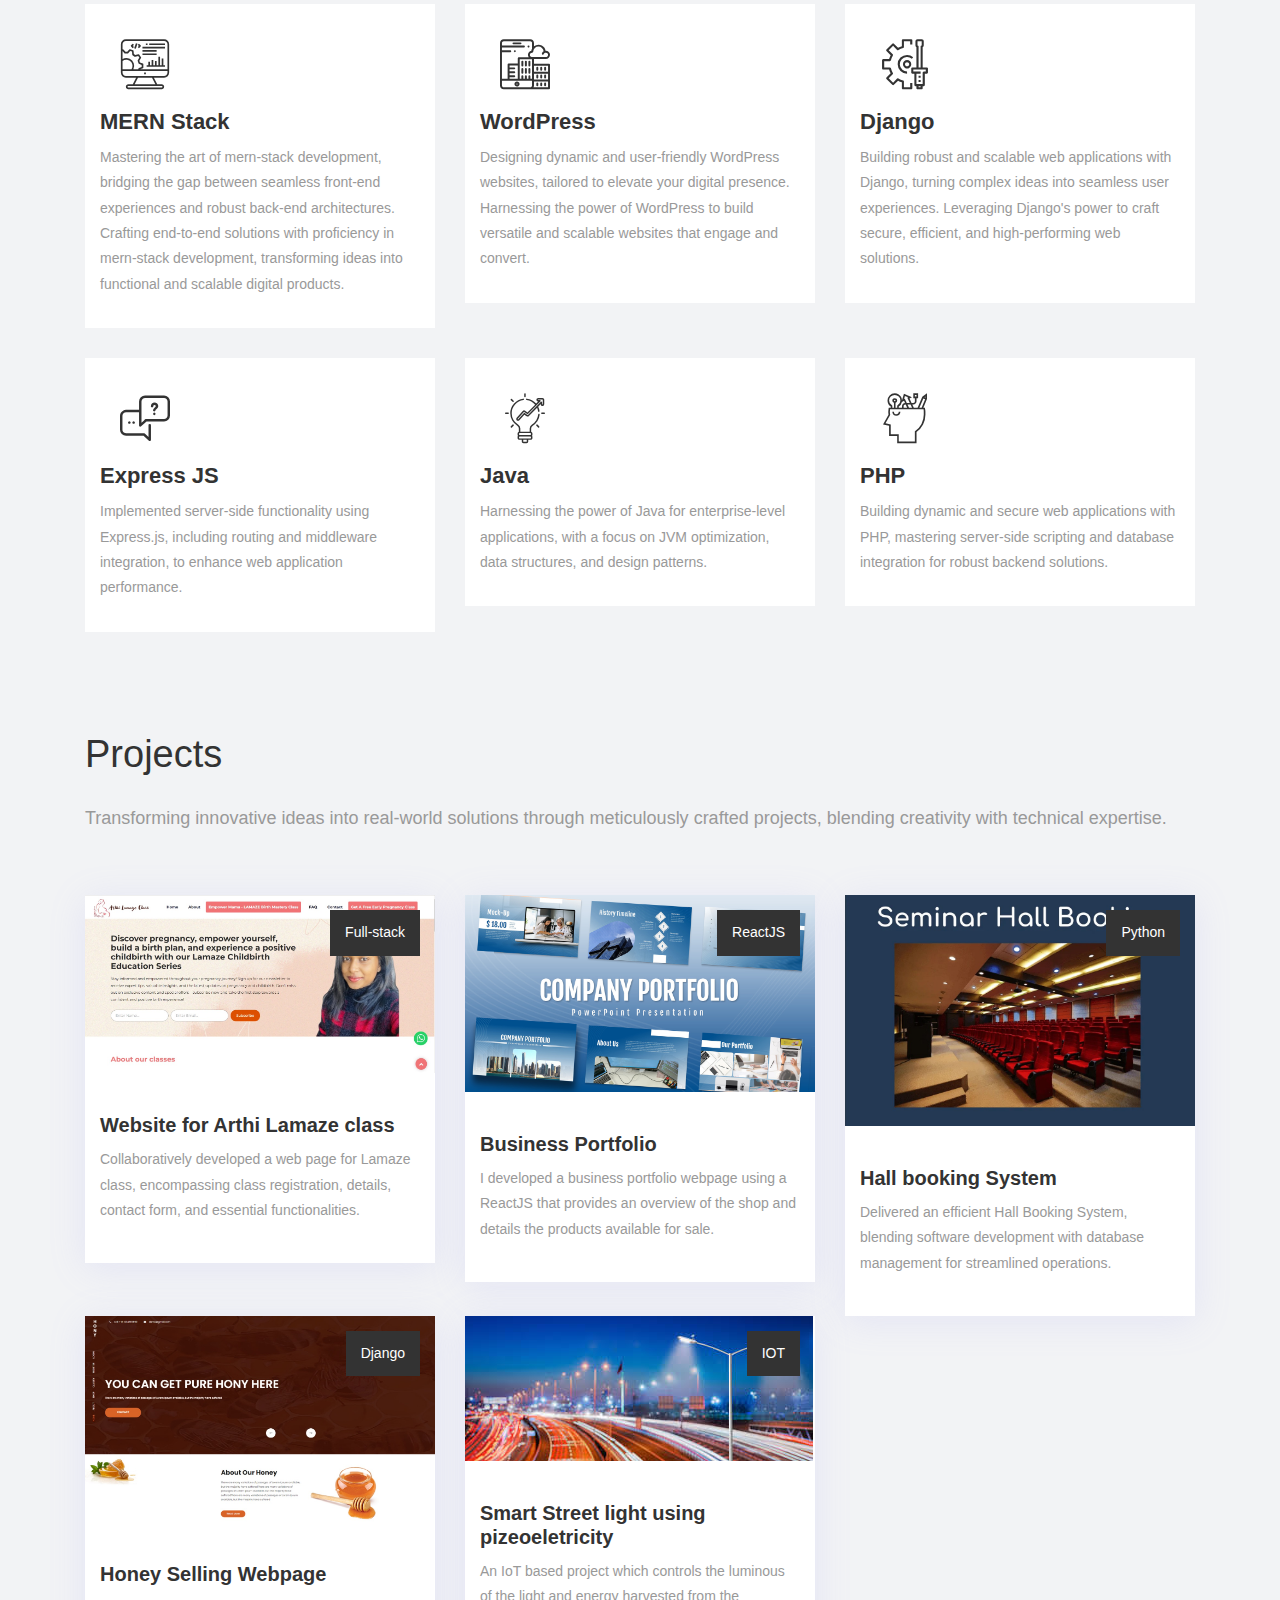
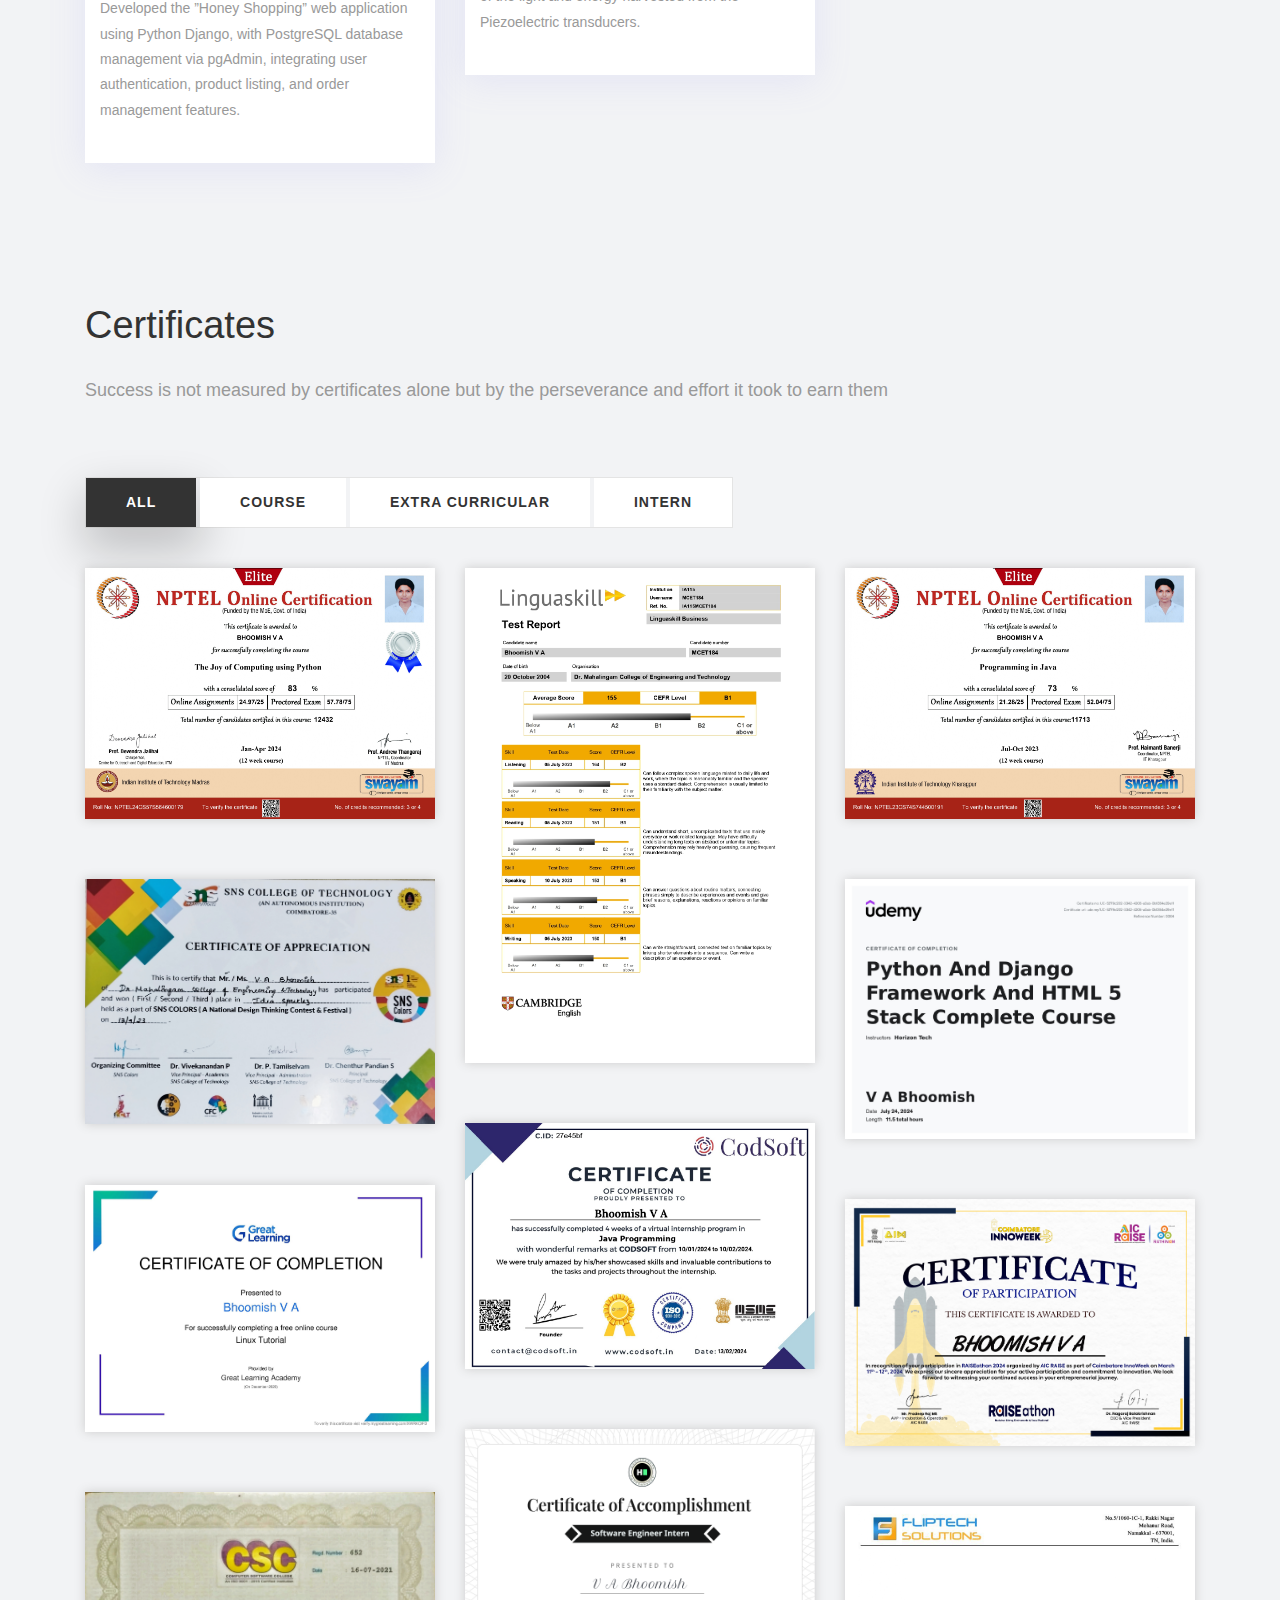
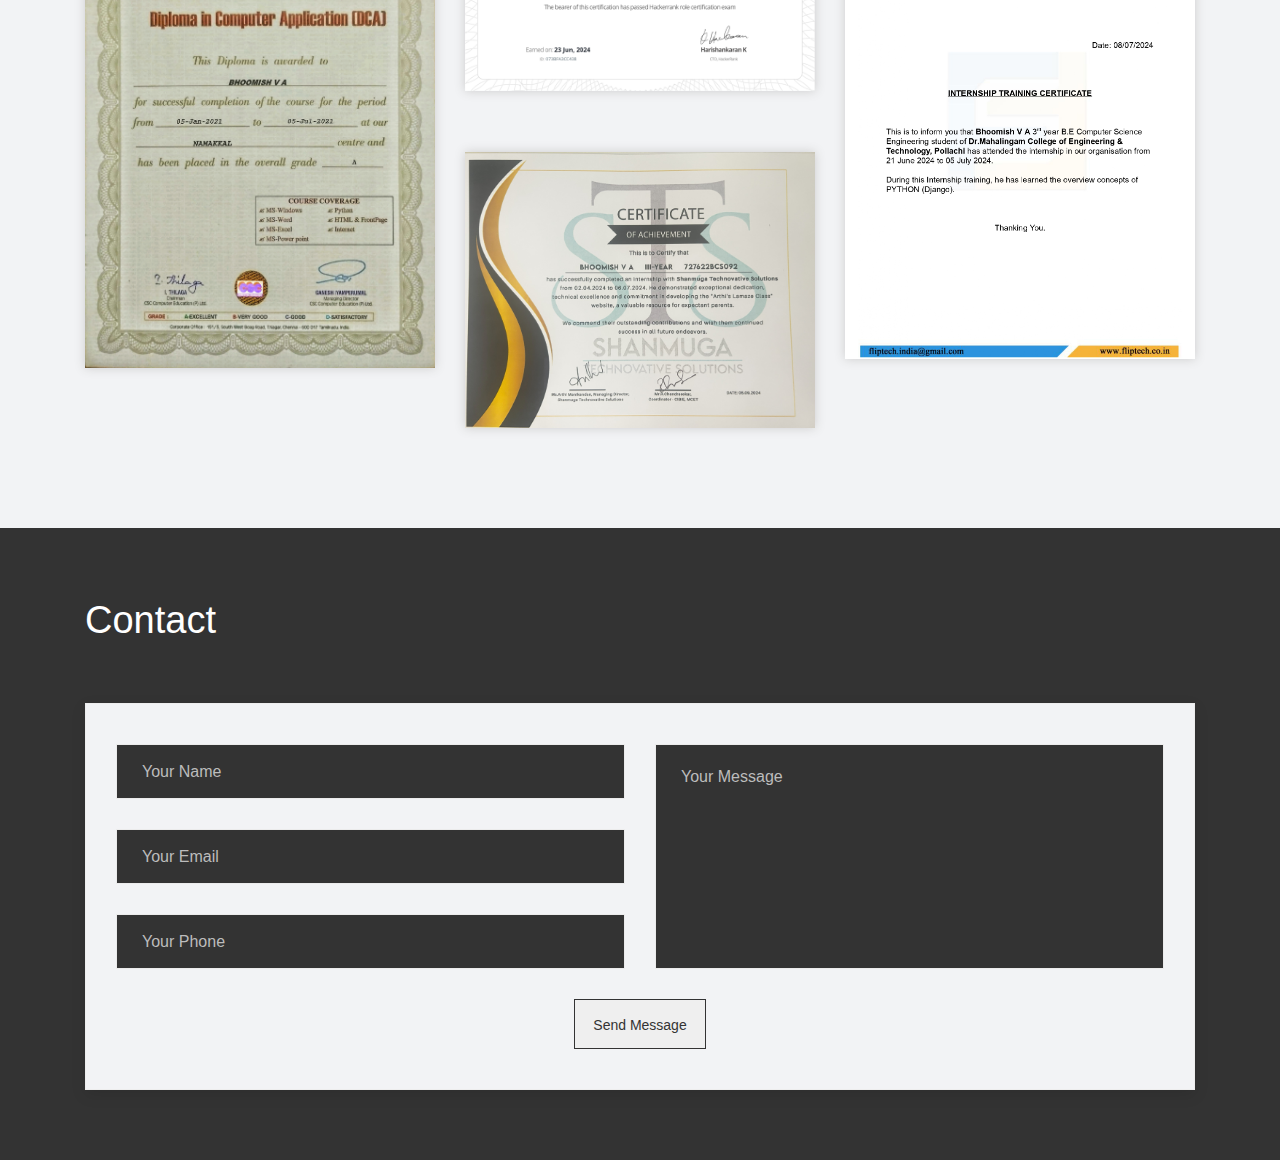
==== commit 1f08e7d9: "Added new file" ====
--- a/index.html
+++ b/index.html
@@ -15,8 +15,8 @@
     <meta name="author" content="">
 
     <!-- Site Icons -->
-    <link rel="shortcut icon" href="images/icon1.jpg" type="image/x-icon" />
-    <link rel="apple-touch-icon" href="images/icon1.jpg">
+    <link rel="shortcut icon" href="images/pro1.jpg" type="image/x-icon" />
+    <link rel="apple-touch-icon" href="images/pro1.jpg">
 
     <!-- Bootstrap CSS -->
     <link rel="stylesheet" href="css/bootstrap.min.css">
@@ -130,18 +130,19 @@
     <div id="about" class="section wb">
         <div class="container">
             <div class="row">
+                
+    
                 <div class="col-md-6">
+                    <div class="right-box wow fadeIn" style="background-color: #f7f7f7; padding: 15px; max-width: 300px; margin: 0 auto; border-radius: 10px;">
+                        <img src="images/pro1.jpg" alt="" class="img-fluid img-rounded" style="max-width: 100%; height: auto;">
+                    </div><!-- end media -->
+                </div><!-- end col -->
+				<div class="col-md-6">
                     <div class="message-box">                        
                         <h2>About.</h2>
                         <p style="text-align: justify;">  As a third-year Computer Science and Engineering student at Dr. Mahalingam College, Pollachi, I am a driven software developer with a passion for innovation. Self-motivated and analytical, I thrive on challenges, utilizing logical thinking to solve complex problems. With a keen interest in technology.<br> I am dedicated to honing my skills and contributing to the ever-evolving field of software development. </p>
                         <a href="Resume.pdf" class="sim-btn btn-hover-new" data-text="Download CV"><span>Download CV</span></a>
                     </div><!-- end messagebox -->
-                </div><!-- end col -->
-    
-                <div class="col-md-6">
-                    <div class="right-box wow fadeIn" style="background-color: #f7f7f7; padding: 15px; max-width: 300px; margin: 0 auto; border-radius: 10px;">
-                        <img src="images/profile.jpg" alt="" class="img-fluid img-rounded" style="max-width: 100%; height: auto;">
-                    </div><!-- end media -->
                 </div><!-- end col -->
             </div><!-- end row -->
         </div><!-- end container -->
@@ -457,7 +458,7 @@
         </div>
     </div>
 </div>
-<!-- <div id='whats-chat'>
+<div id='whats-chat'>
     <svg xmlns="http://www.w3.org/2000/svg" version="1" width="35" height="35" viewBox="0 0 90 90">
         <path d="M90 44a44 44 0 0 1-66 38L0 90l8-24A44 44 0 0 1 46 0c24 0 44 20 44 44zM46 7C25 7 9 24 9 44c0 8 2 15 7 21l-5 14 14-4a37 37 0 0 0 58-31C83 24 66 7 46 7zm22 47l-2-1-7-4-3 1-3 4h-3c-1 0-4-1-8-5-3-3-6-6-6-8v-2l2-2 1-1v-2l-4-8c0-2-1-2-2-2h-2l-3 1c-1 1-4 4-4 9s4 11 5 11c0 1 7 12 18 16 11 5 11 3 13 3s7-2 7-5l1-5z" fill="#FFF"/>
     </svg>
@@ -481,7 +482,7 @@
         var relmsg = msg.replace(/ /g, "%20");
         window.open('https://api.whatsapp.com/send?phone=916383673599&text=' + relmsg, '_blank');
     }
-</script> -->
+</script>
 
 
 
@@ -543,8 +544,8 @@
       </footer>
       
 
-<!--     <a href="#" id="scroll-to-top" class="dmtop global-radius"><i class="fa fa-angle-up"></i></a>
- -->
+    <a href="#" id="scroll-to-top" class="dmtop global-radius"><i class="fa fa-angle-up"></i></a>
+
     <!-- ALL JS FILES -->
     <script src="js/all.js"></script>
 	<!-- Camera Slider -->
@@ -561,5 +562,3 @@
 
 </body>
 </html>
-<script src="https://cdn.botpress.cloud/webchat/v2.2/inject.js"></script>
-<script src="https://files.bpcontent.cloud/2025/02/11/18/20250211184141-YIG906RP.js"></script>
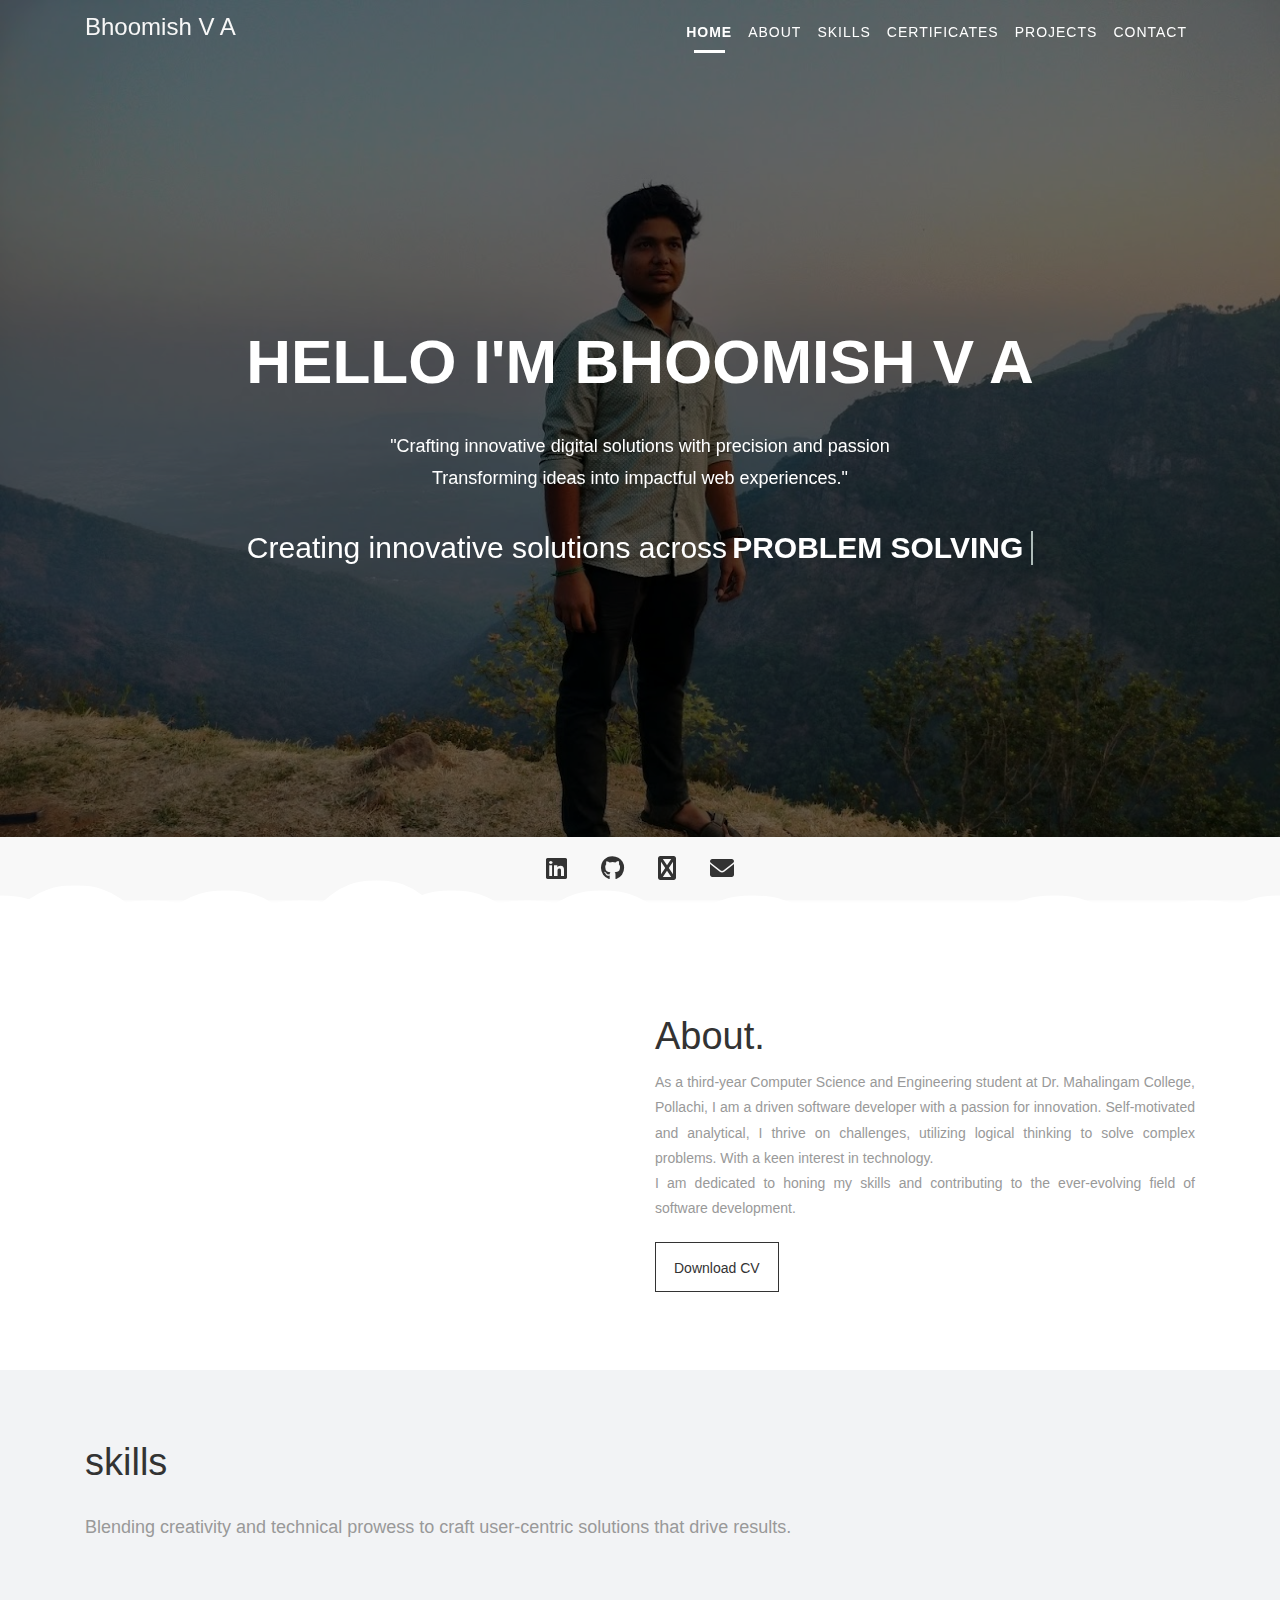
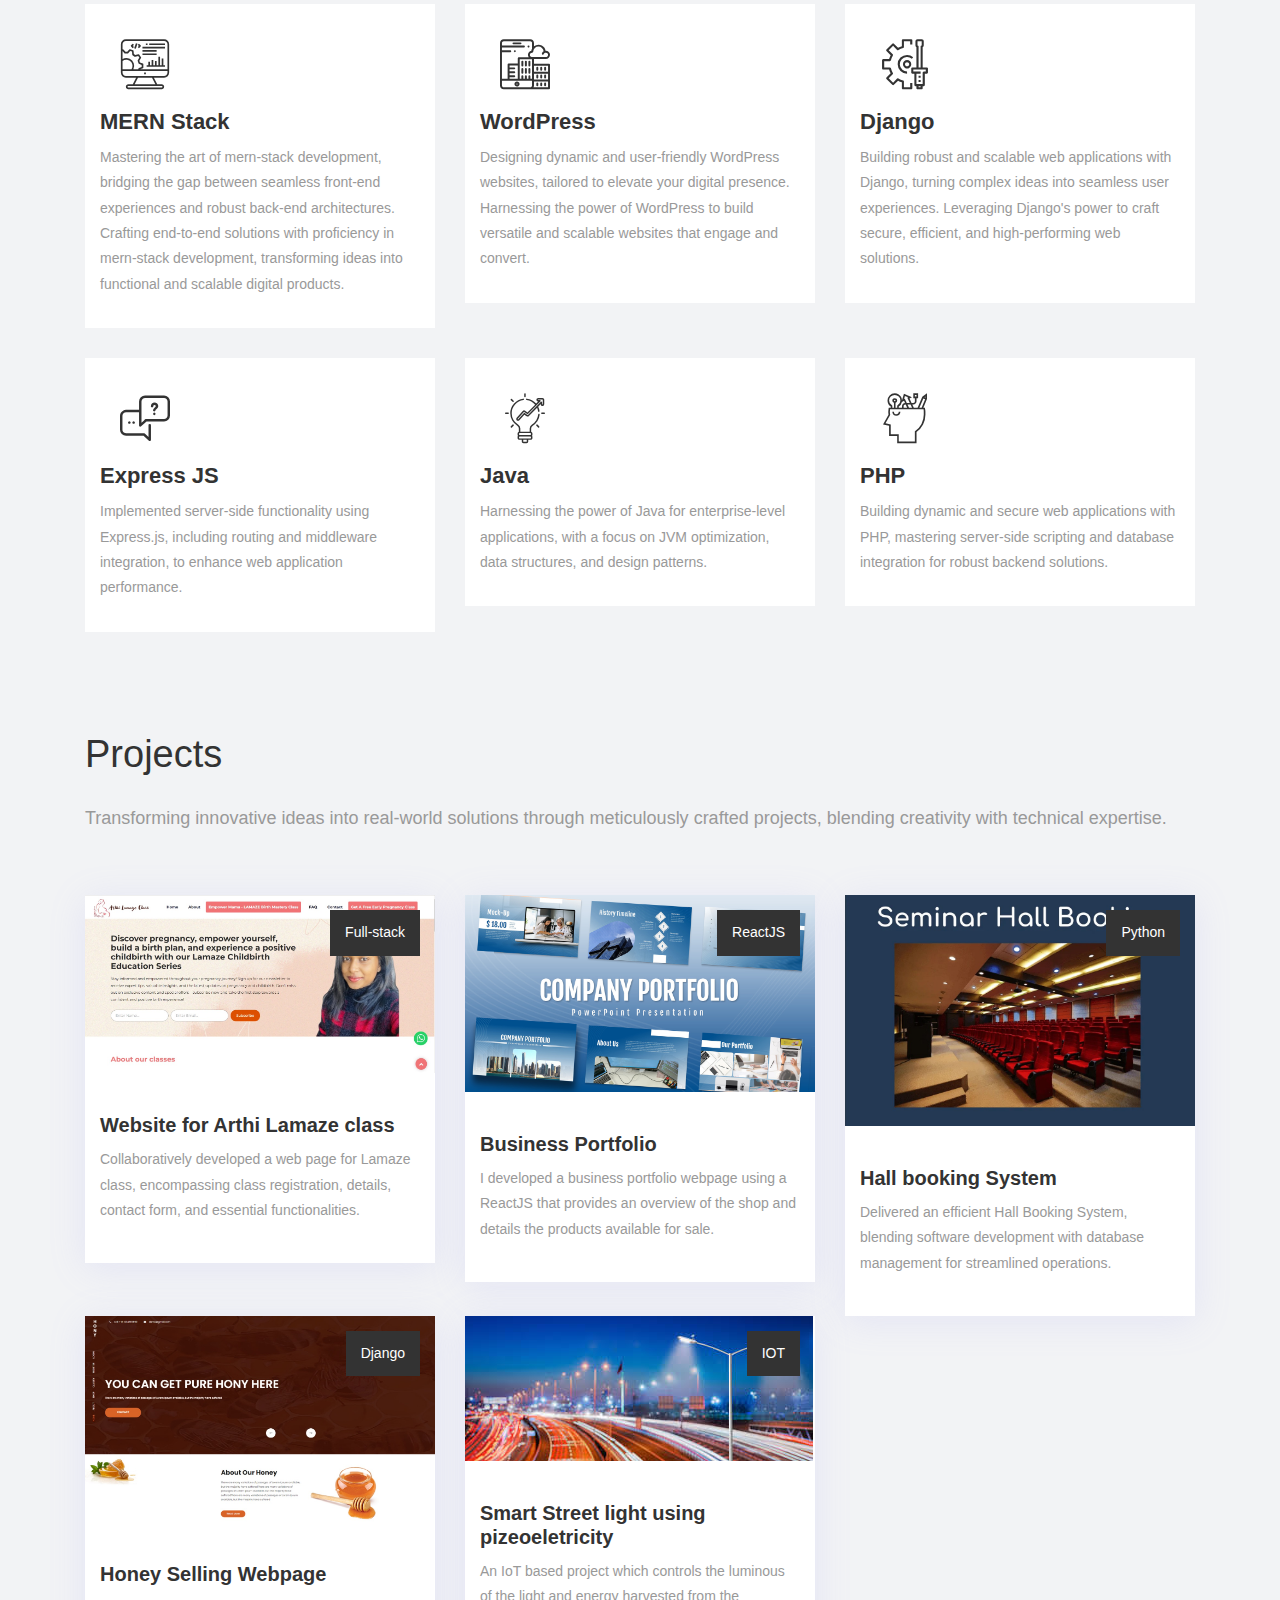
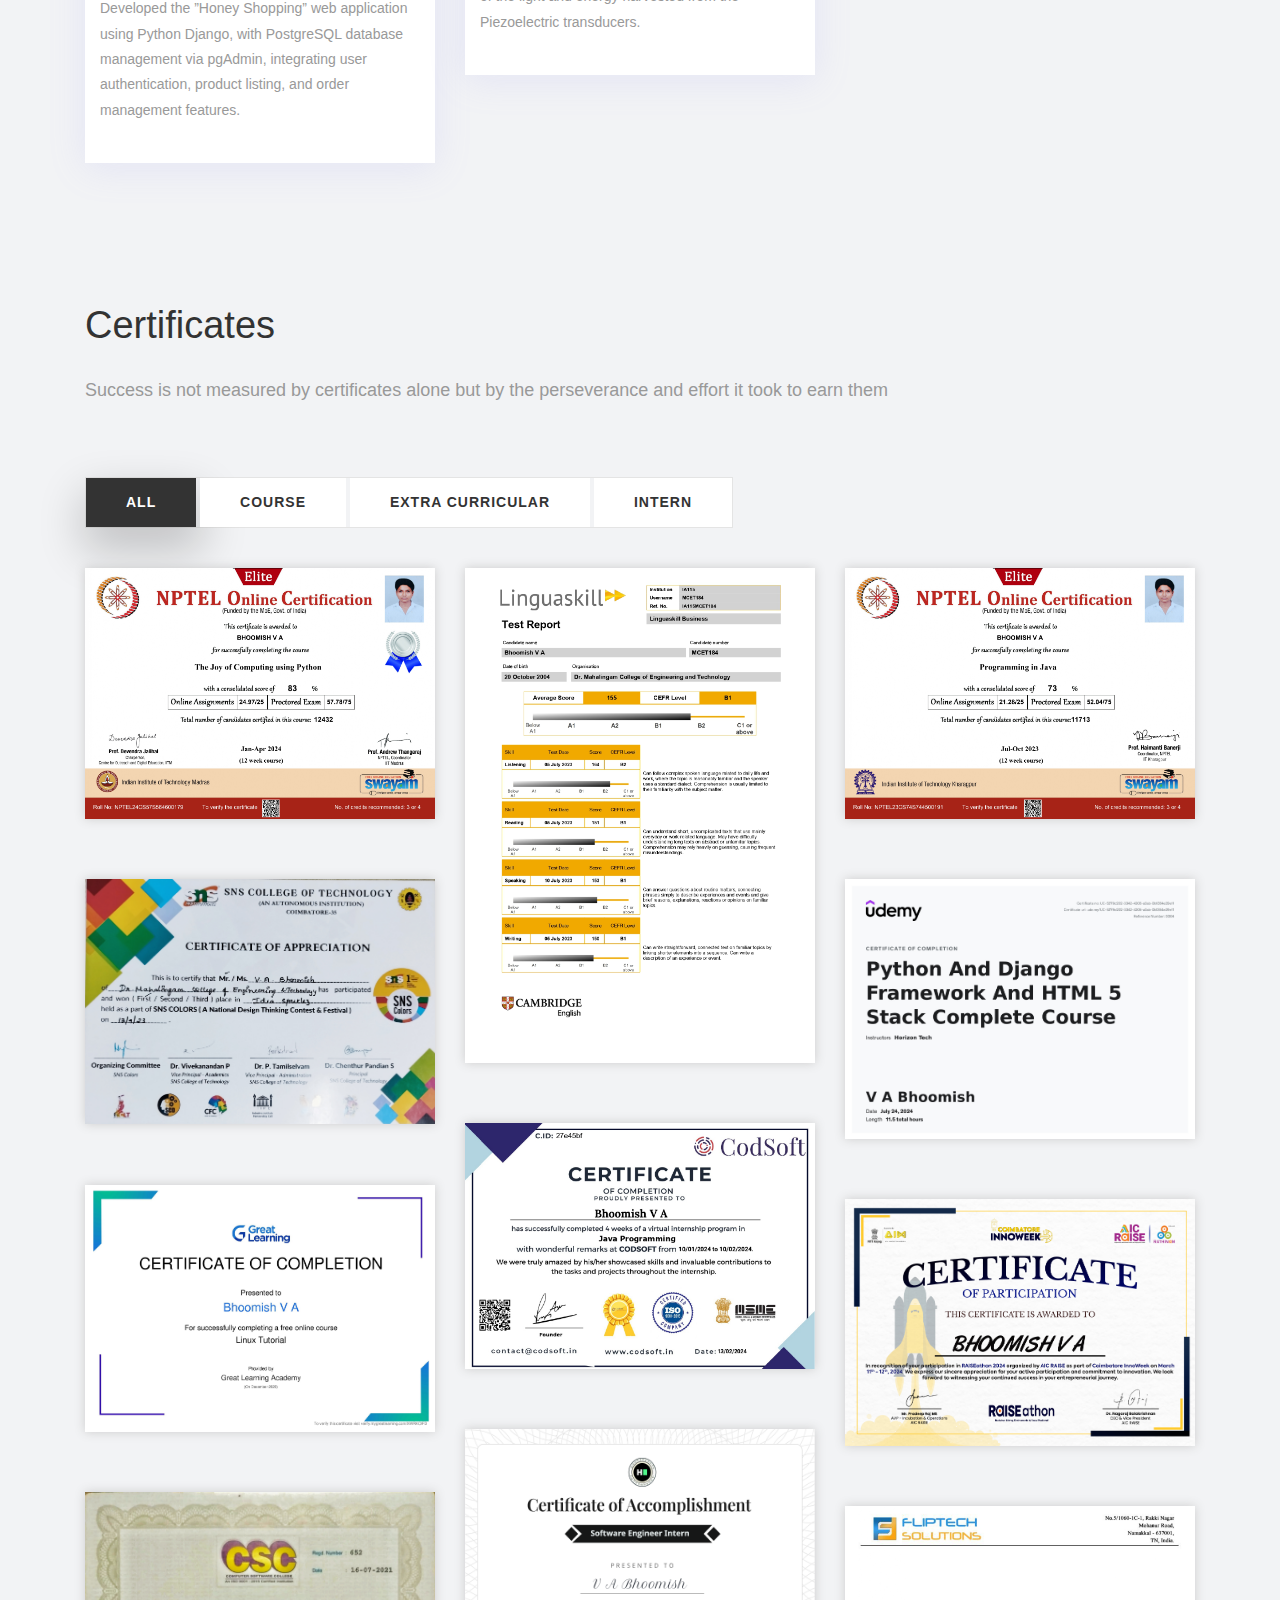
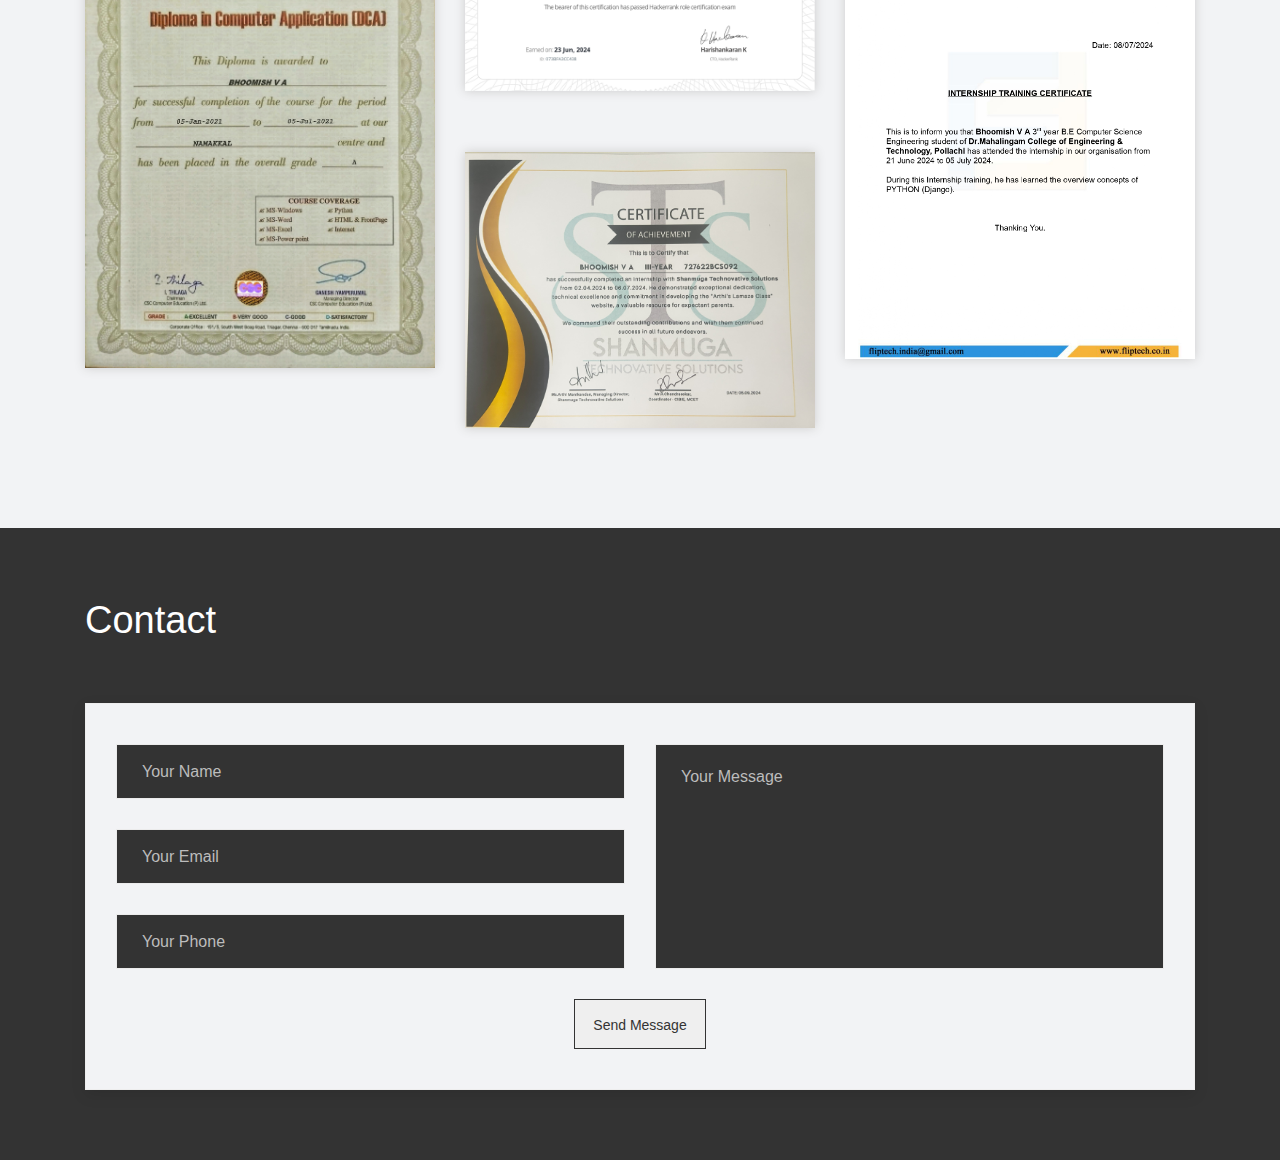
==== commit 47347522: "Merge pull request #5 from bhoomish-v-a/updated-profile" ====
--- a/index.html
+++ b/index.html
@@ -458,7 +458,7 @@
         </div>
     </div>
 </div>
-<div id='whats-chat'>
+<!-- <div id='whats-chat'>
     <svg xmlns="http://www.w3.org/2000/svg" version="1" width="35" height="35" viewBox="0 0 90 90">
         <path d="M90 44a44 44 0 0 1-66 38L0 90l8-24A44 44 0 0 1 46 0c24 0 44 20 44 44zM46 7C25 7 9 24 9 44c0 8 2 15 7 21l-5 14 14-4a37 37 0 0 0 58-31C83 24 66 7 46 7zm22 47l-2-1-7-4-3 1-3 4h-3c-1 0-4-1-8-5-3-3-6-6-6-8v-2l2-2 1-1v-2l-4-8c0-2-1-2-2-2h-2l-3 1c-1 1-4 4-4 9s4 11 5 11c0 1 7 12 18 16 11 5 11 3 13 3s7-2 7-5l1-5z" fill="#FFF"/>
     </svg>
@@ -482,7 +482,7 @@
         var relmsg = msg.replace(/ /g, "%20");
         window.open('https://api.whatsapp.com/send?phone=916383673599&text=' + relmsg, '_blank');
     }
-</script>
+</script> -->
 
 
 
@@ -544,8 +544,8 @@
       </footer>
       
 
-    <a href="#" id="scroll-to-top" class="dmtop global-radius"><i class="fa fa-angle-up"></i></a>
-
+<!--     <a href="#" id="scroll-to-top" class="dmtop global-radius"><i class="fa fa-angle-up"></i></a>
+ -->
     <!-- ALL JS FILES -->
     <script src="js/all.js"></script>
 	<!-- Camera Slider -->
@@ -562,3 +562,5 @@
 
 </body>
 </html>
+<script src="https://cdn.botpress.cloud/webchat/v2.2/inject.js"></script>
+<script src="https://files.bpcontent.cloud/2025/02/11/18/20250211184141-YIG906RP.js"></script>
